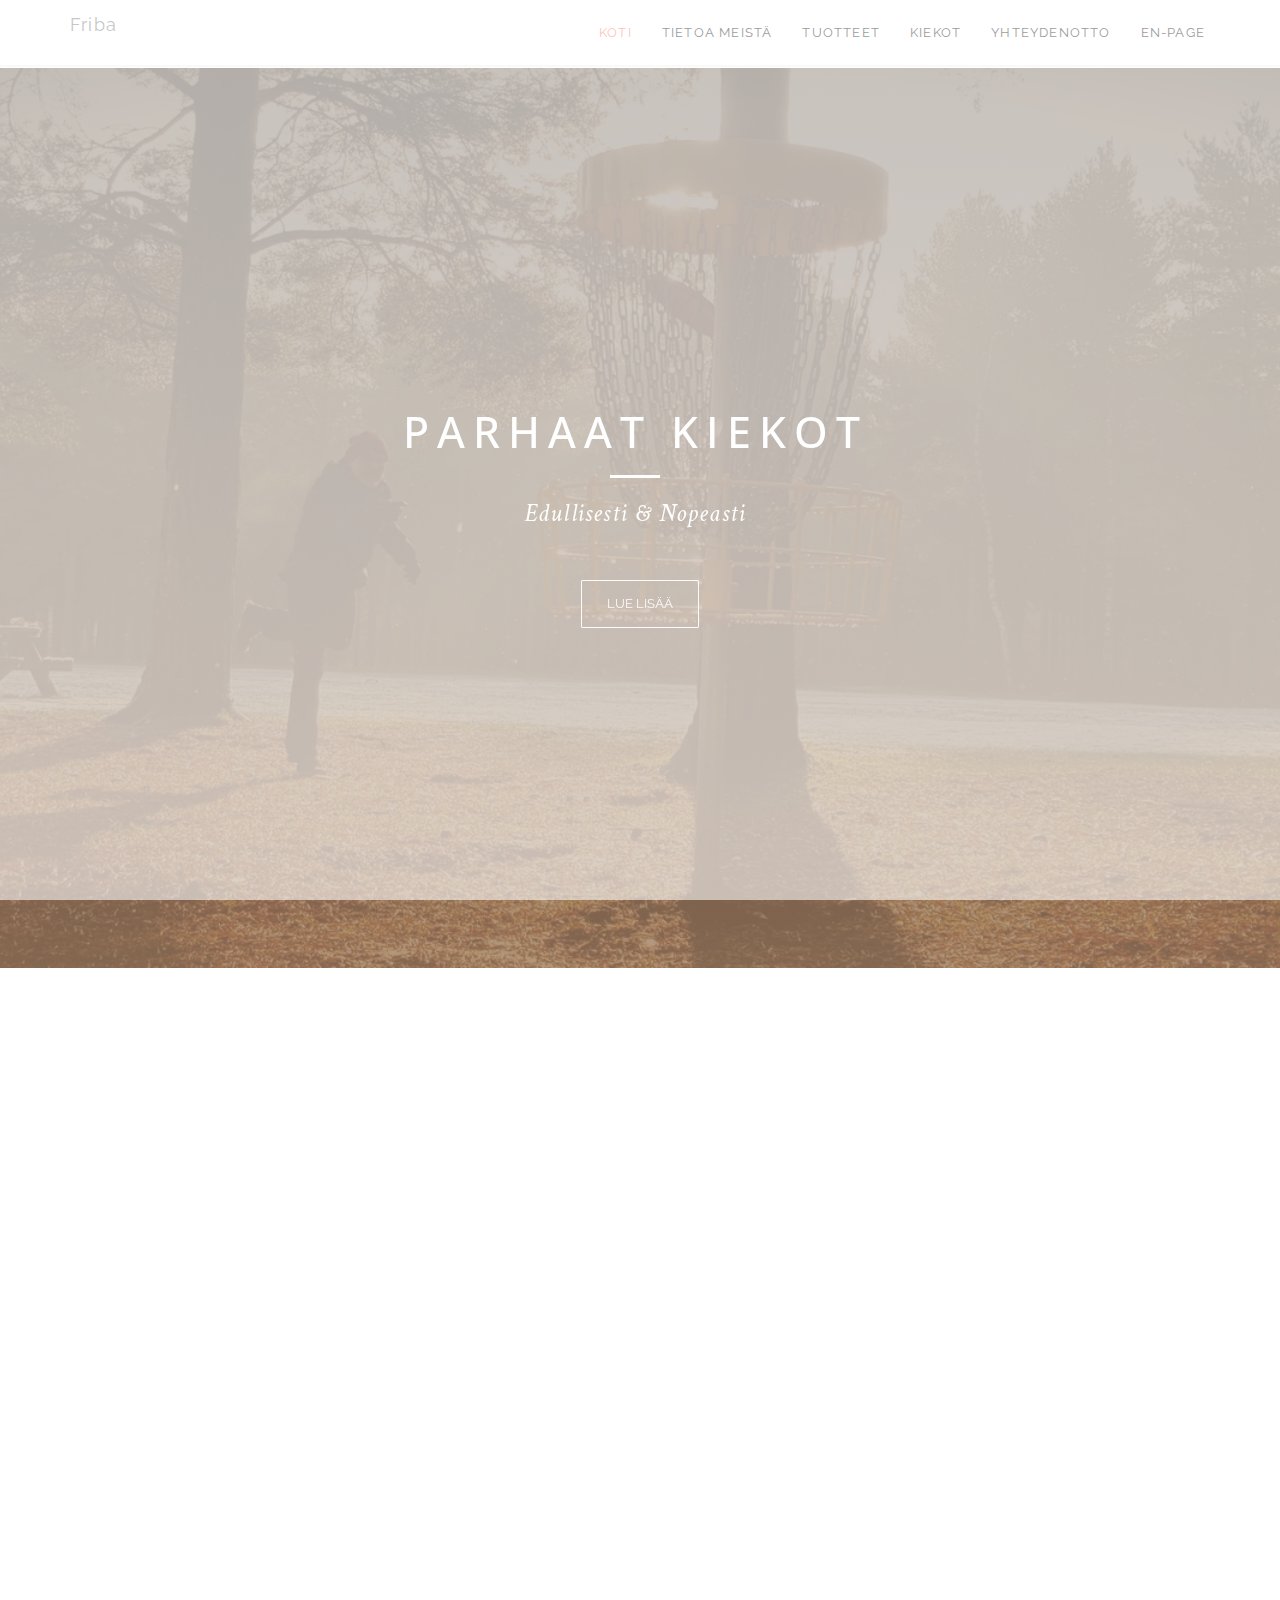
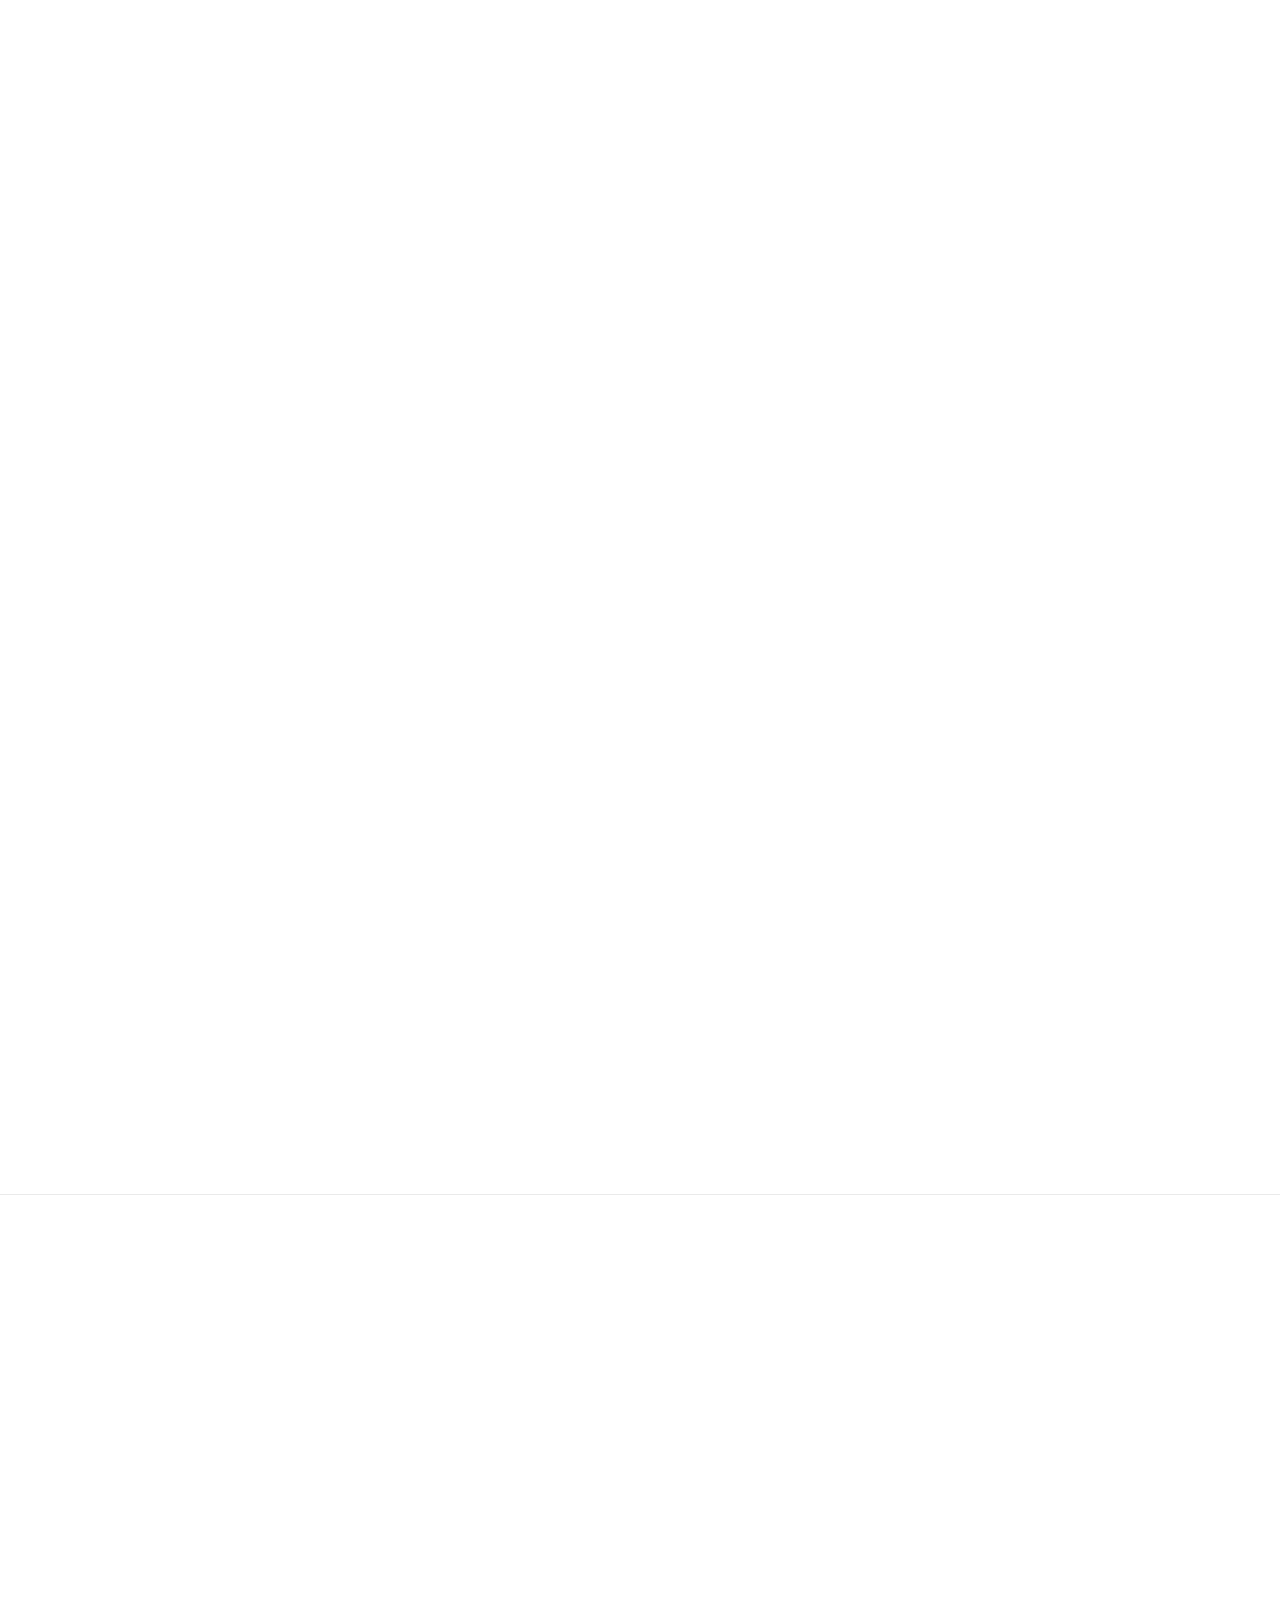
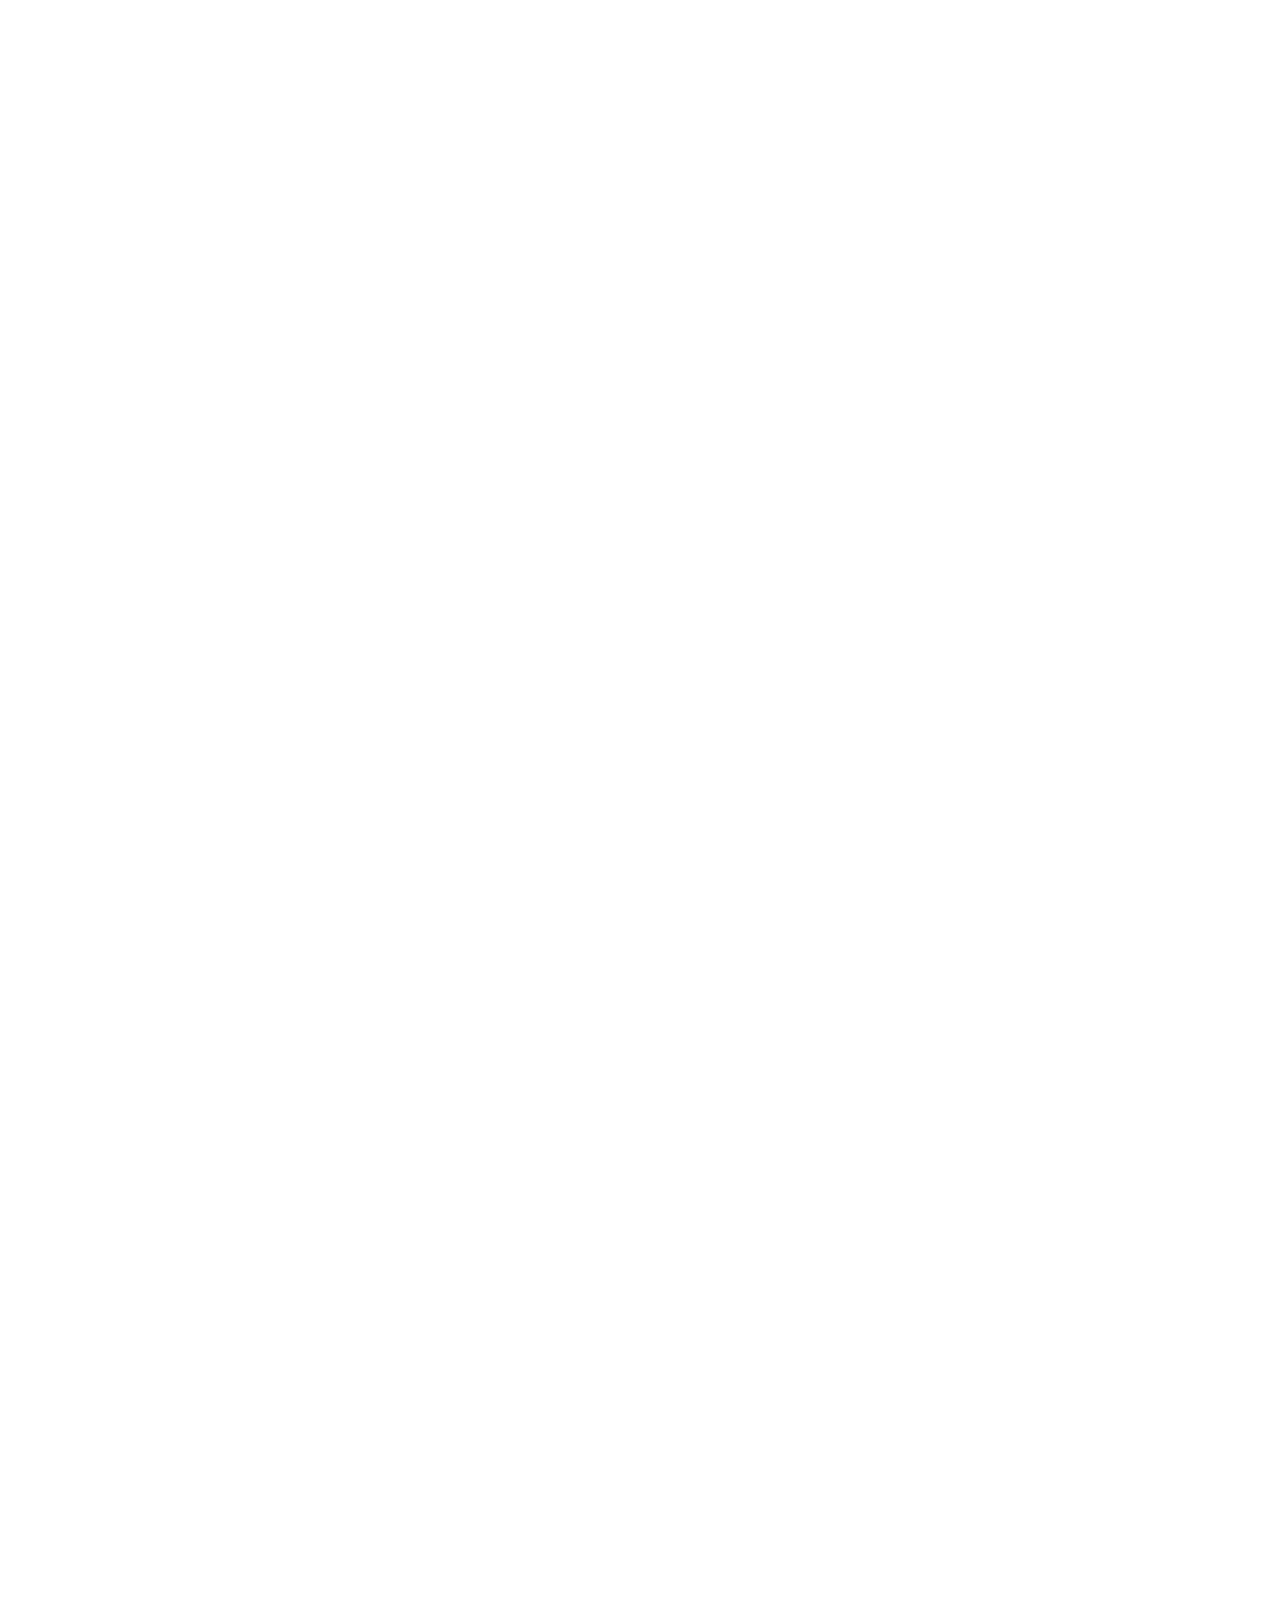
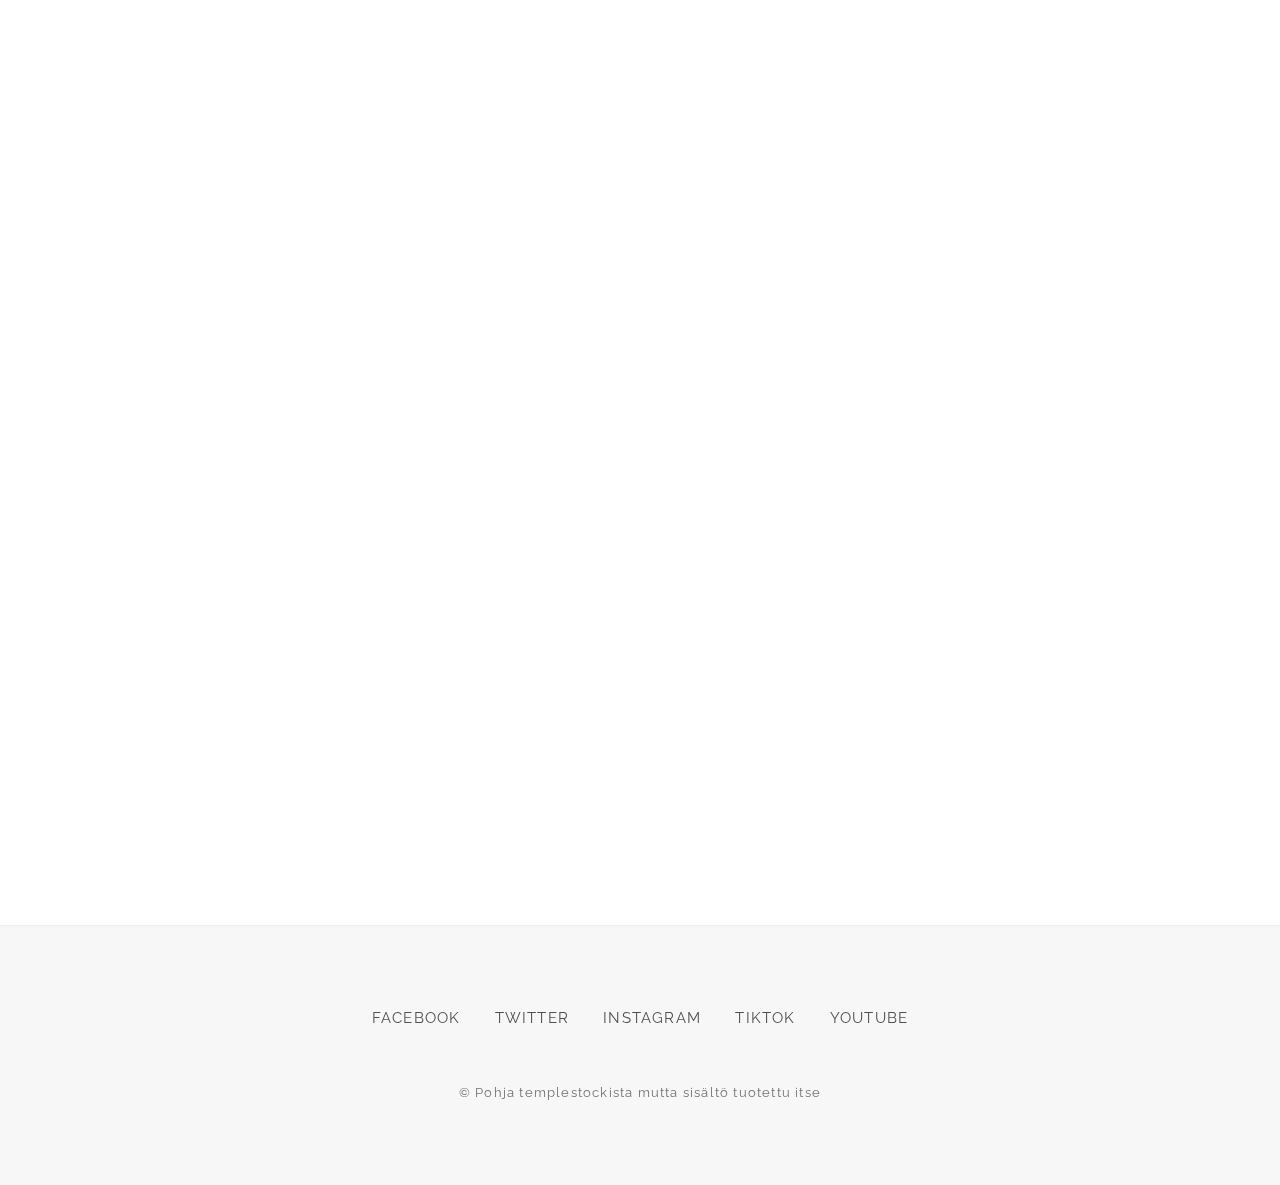
==== index.html @ 534cb038 "Lisää Antin tiedot" ====
﻿<!--
/* this is a school project for study use only*/
-->

<!DOCTYPE html>
<html lang="fi">

<head>



  <meta charset="utf-8">
  <meta http-equiv="X-UA-Compatible" content="IE=edge">
  <meta name="viewport" content="width=device-width, initial-scale=1">
  <meta name="google-site-verification" content="vvcneX-lZd1hiCD2cJV_lTO2tBuEfsX2Rf94iMB8AoA" />
  <title>Friba - Suomen suurin frisbeegolfin verkkokauppa - Etusivu</title>
  <meta name="description"
    content="This store covers all the important aspects of disc golf. Find out the best discs and learn how to use them!" />
  <link rel="icon" type="assets/images/x-icon" href="assets/images/favicon.ico">

  <!-- fonts -->
  <link href='https://fonts.googleapis.com/css?family=Raleway:400,500,300,700' rel='stylesheet' type='text/css'>
  <link href="https://fonts.googleapis.com/css?family=Crimson+Text:400,600" rel="stylesheet" type="text/css">
  <link href="https://fonts.googleapis.com/css?family=Open+Sans:400,300,600" rel="stylesheet" type="text/css">

  <!-- Bootstrap CSS -->
  <link rel="stylesheet" href="assets/css/bootstrap.min.css">

  <!-- Template CSS Style -->
  <link rel="stylesheet" href="assets/css/style.css">

  <!-- Animate CSS  -->
  <link rel="stylesheet" href="assets/css/animate.css">

  <!-- FontAwesome 4.3.0 Icons  -->
  <link rel="stylesheet" href="assets/css/font-awesome.min.css">

  <!-- et line font  -->
  <link rel="stylesheet" href="assets/css/et-line-font/style.css">

  <!-- BXslider CSS  -->
  <link rel="stylesheet" href="assets/css/bxslider/jquery.bxslider.css">

  <!-- Owl Carousel CSS Style -->
  <link rel="stylesheet" href="assets/css/owl-carousel/owl.carousel.css">
  <link rel="stylesheet" href="assets/css/owl-carousel/owl.theme.css">
  <link rel="stylesheet" href="assets/css/owl-carousel/owl.transitions.css">

  <!-- Magnific-Popup CSS Style -->
  <link rel="stylesheet" href="assets/css/magnific-popup/magnific-popup.css">

</head>

<body>

  <!-- Preload the Whole Page -->
  <div id="preloader">
    <div id="loading-animation">&nbsp;</div>
  </div>

  <!-- Navbar -->
  <header class="header">
    <nav class="navbar navbar-default navbar-static-top">
      <div class="container">
        <!-- Brand and toggle get grouped for better mobile display -->
        <div class="navbar-header">
          <button type="button" class="navbar-toggle collapsed" data-toggle="collapse" data-target="#navigation-nav">
            <span class="sr-only">Toggle navigation</span>
            <span class="icon-bar"></span>
            <span class="icon-bar"></span>
            <span class="icon-bar"></span>
          </button>
          <a class="navbar-brand" href="#">Friba</a>
        </div>
        <!-- Collect the nav links, forms, and other content for toggling -->
        <div class="collapse navbar-collapse" id="navigation-nav">
          <ul class="nav navbar-nav navbar-right">
            <li class="active"><a class="section-scroll" href="#wrapper">Koti</a></li>
            <li><a href="#tietoja">Tietoa meistä</a></li>
            <li><a href="#tuotteet">Tuotteet</a></li>
            <li><a href="#kiekot">Kiekot</a></li>
            <li><a href="#contact-section">Yhteydenotto</a></li>
            <li><a href="en_index.html">EN-page</a></li>
          </ul>
        </div><!-- /.navbar-collapse -->
      </div><!-- /.container -->
    </nav>
  </header>
  <!-- End Navbar -->

  <div id="wrapper">

    <section>
      <div id="hero-section" class="landing-hero" data-stellar-background-ratio="0">
        <div class="hero-content">
          <div class="container">
            <div class="row">
              <div class="col-sm-8 col-sm-offset-2">

                <div class="hero-text">
                  <div class="herolider">
                    <ul class="caption-slides">

                      <li class="caption">
                        <h1>Parhaat kiekot</h1>
                        <div class="div-line"></div>
                        <p class="hero">Edullisesti &amp; Nopeasti</p>
                      </li>

                      <li class="caption">
                        <h1>Hienoimmat varusteet</h1>
                        <div class="div-line"></div>
                        <p class="hero">Laadukkaat &amp; Kaikille sopivat</p>
                      </li>

                      <li class="caption">
                        <h1>Suurimmat alet</h1>
                        <div class="div-line"></div>
                        <p class="hero">Sesonkituotteista parhaat alet</p>
                      </li>

                    </ul>
                  </div> <!-- end herolider -->
                </div> <!-- end hero-text -->

                <div class="hero-btn">
                  <a href="#tietoja" class="btn btn-clean">Lue lisää</a>
                </div> <!-- end hero-btn -->

              </div> <!-- end col-md-6 -->
            </div> <!-- end row -->
          </div> <!-- End container -->
        </div> <!-- End hero-content -->
      </div> <!-- End hero-section -->
    </section>
    <!-- End hero section -->

    <!-- Offer
    ================================================== -->
    <section>
      <div id="tietoja" class="pad-sec">
        <div class="container">

          <div class="title-section big-title-sec animated out" data-animation="fadeInUp" data-delay="0">
            <div class="row">
              <div class="col-sm-8 col-sm-offset-2">
                <h2 class="big-title">Tietoa meistä</h2>
                <h1 class="big-subtitle">Olemme yksi Suomen suurimpia Frisbeegolf-kauppoja</h1>
                <hr>
                <p class="about-text">Fribalta löydät laajan valikoiman frisbeegolfvarusteita aina kiekoista
                  vaatteisiin. Valikoimamme sisältää tuotteita niin harrastus- kuin ammattilaiskäyttöön.
                  Tavoitteemme on tarjota huippulaatuisia frisbeegolfvarusteita Suomen edullisimmin hinnoin.</p>
              </div>
            </div> <!-- End row -->
          </div> <!-- end title-section -->

          <div id="tuotteet" class="offer-boxes">

            <div class="row">
              <div class="col-sm-4">
                <div class="offer-post text-center animated out" data-animation="fadeInLeft" data-delay="0">
                  <div class="offer-icon">
                    <img src="assets/images/me/Saara.png" alt="Saaran kuva">
                  </div>
                  <h4>Saara</h4>
                  <p>Johtaja.Sähköposti: saara.carloksenaiti@friba.fi. Älä ota yhteyttä, olen nukkumassa.</p>
                </div> <!-- End offer-post -->
              </div> <!-- End col-sm-4 -->

              <div class="col-sm-4">
                <div class="offer-post text-center animated out" data-animation="fadeInUp" data-delay="0">
                  <div class="offer-icon">
                    <img src="assets/images/me/Jon.png" alt="Jonin kuva">
                  </div>
                  <h4>Bagit</h4>
                  <p>Mauris eros tortor, tristique cursus porttitor et, luctus sed urna. Quisque id libero risus.
                    Aliquam accumsan erat id sem placerat tempus.</p>
                </div> <!-- End offer-post -->
              </div> <!-- End col-sm-4 -->

              <div class="col-sm-4">
                <div class="offer-post text-center animated out" data-animation="fadeInRight" data-delay="0">
                  <div class="offer-icon">
                    <img src="assets/images/me/Antti.png" alt="Antin kuva">
                  </div>
                  <h4>Antti Tikka</h4>
                  <p>Kiekonpesijän apulainen. <br>
                  antti.tikka@friba.fi</p>
                </div> <!-- End offer-post -->
              </div> <!-- End col-sm-4 -->

            </div> <!-- End row -->
            <div class="row">
              <div class="col-sm-4">
                <div class="offer-post text-center animated out" data-animation="fadeInLeft" data-delay="0">
                  <div class="offer-icon">
                    <img src="assets/images/me/Aaro.png" alt="Aaron kuva">
                  </div>
                  <h4>Aaro Tukia</h4>
                  <p>Kiekonkiillottaja, rahanlaskija, aerodynamikkakonsultti <br>aaro.tukia@friba.fi</p>

                </div> <!-- End offer-post -->
              </div> <!-- End col-sm-4 -->

              <div class="col-sm-4">
                <div class="offer-post text-center animated out" data-animation="fadeInUp" data-delay="0">
                  <div class="offer-icon">
                    <img src="assets/images/me/Janne.png" alt="Jannen kuva">
                  </div>
                  <h4>Jesse Jarmo</h4>
                  <p>Varastonhoitaja (Harjoittelija) <br>
                    jesse.jarmo@friba.fi
                  </p>
                </div> <!-- End offer-post -->
              </div> <!-- End col-sm-4 -->

              <div class="col-sm-4">
                <div class="offer-post text-center animated out" data-animation="fadeInRight" data-delay="0">
                  <div class="offer-icon">
                    <img src="assets/images/me/Sami.png" alt="Samin kuva">
                  </div>
                  <h4>Sami Narvanmaa</h4>
                  <p>Työntekijä, Kiekonpesijä, Kahvinkeittäjä</p>
                </div> <!-- End offer-post -->
              </div> <!-- End col-sm-4 -->

            </div> <!-- End row -->

          </div> <!-- End offer-boxes -->
        </div> <!-- End container -->
      </div> <!-- End tietoja-section -->
    </section>
    <!-- End offer section -->

    <section>
      <div class="sep-section"></div>
    </section>

    <!-- Kiekot
    ================================================== -->
    <section>
      <div id="kiekot" class="pad-sec">
        <div class="container">
          <div class="title-section animated out" data-animation="fadeInUp" data-delay="0">
            <div class="row">
              <div class="col-sm-8 col-sm-offset-2">
                <h2>Kiekot</h2>
                <hr>
                <p>Meiltä kaikki uutuuskiekot edullisesti ja nopeasti</p>
              </div>
            </div> <!-- End row -->
          </div> <!-- end title-section -->

          <div class="title-section animated out" data-animation="fadeInUp" data-delay="0">
            <div class="row">
              <div class="col-sm-8 col-sm-offset-2">
                <h2>Draiverit</h2>
              </div>
            </div> <!-- End row -->
          </div> <!-- end title-section -->

          <div class="team-members">
            <div class="row">

              <!-- kiekko -->
              <div class="col-sm-4">
                <div class="member-team animated out" data-animation="fadeInLeft" data-delay="0">
                  <img src="assets/images/hero-bg/D2_driver.png" alt="Distance Driver">
                  <div class="magnifier">
                    <div class="magnifier-inner">
                      <h3>Prodigy Disc 2 blue</h3>
                      <p>Distance Driver</p>
                      <p>Prodigy Discin D2 on erittäin nopea ja ylivakaa draiveri kovakätisille pelaajille. Valmistajan
                        mukaan D2 on hieman D1:sta alivakaampi erittäin luotettava draiveri.</p>
                      <ul class="social-icons">

                        <li>
                          <h2> 19.99€</h2>
                        </li>
                      </ul>
                    </div> <!-- End magnifier-inner -->
                  </div> <!-- End magnifier -->
                </div> <!-- End kiekko -->
              </div> <!-- End col-sm-4 -->

              <!-- kiekko -->
              <div class="col-sm-4">
                <div class="member-team animated out" data-animation="fadeInUp" data-delay="0">
                  <img src="assets/images/hero-bg/D2_red.png" alt="Distance Driver">
                  <div class="magnifier">
                    <div class="magnifier-inner">
                      <h3>Prodigy Disc 2 red</h3>
                      <p>Distance Driver</p>
                      <p>Prodigy Discin D2 on erittäin nopea ja ylivakaa draiveri kovakätisille pelaajille. Valmistajan
                        mukaan D2 on hieman D1:sta alivakaampi erittäin luotettava draiveri.</p>
                      <ul class="social-icons">
                        <li>
                          <h2> 19.99€</h2>
                        </li>

                      </ul>
                    </div> <!-- End magnifier-inner -->
                  </div> <!-- End magnifier -->
                </div> <!-- End kiekko -->
              </div> <!-- End col-sm-4 -->

              <!-- kiekko -->
              <div class="col-sm-4">
                <div class="member-team animated out" data-animation="fadeInRight" data-delay="0">
                  <img src="assets/images/hero-bg/dessu_new.png" alt="Distance Driver">
                  <div class="magnifier">
                    <div class="magnifier-inner">
                      <h3>Destroyer</h3>
                      <p>Distance Driver</p>
                      <p>Destroyer on erittäin nopea ja vakaa pitkän matkan draiveri. Iso D on nopeampi ja vakaampi kuin
                        suosittuna pidetty Wraith. Kovaa heittäville ja tuulisiin olosuhteisiin. </p>
                      <ul class="social-icons">

                        <li>
                          <h2> 19.99€</h2>
                        </li>
                      </ul>
                    </div> <!-- End magnifier-inner -->
                  </div> <!-- End magnifier -->
                </div> <!-- End kiekko -->
              </div> <!-- End col-sm-4 -->

            </div>
          </div>
        </div>
      </div>

      <div id="kiekot" class="pad-sec">
        <div class="container">
          <div class="title-section animated out" data-animation="fadeInUp" data-delay="0">
            <div class="row" data-animation="fadeInUp" data-delay="0">
              <div class="col-sm-8 col-sm-offset-2">
                <h2>Midit</h2>
              </div>
            </div> <!-- End row -->
          </div> <!-- end title-section -->

          <div class="team-members">
            <div class="row">

              <!-- kiekko -->
              <div class="col-sm-4">
                <div class="member-team animated out" data-animation="fadeInLeft" data-delay="0">
                  <img src="assets/images/hero-bg/mid_buzz.png" alt="midrange disc">
                  <div class="magnifier">
                    <div class="magnifier-inner">
                      <h3>DISCRAFT Z BUZZZ</h3>
                      <p>Midrange</p>
                      <p>Discraftin Buzzz on yksi maailman parhaista ja suosituimmista kiekoista.
                        Ehdoton valinta midrange-osastolle!</p>
                      <ul class="social-icons">

                        <li>
                          <h2> 15.99€</h2>
                        </li>
                      </ul>
                    </div> <!-- End magnifier-inner -->
                  </div> <!-- End magnifier -->
                </div> <!-- End kiekko -->
              </div> <!-- End col-sm-4 -->

              <!-- kiekko -->
              <div class="col-sm-4">
                <div class="member-team animated out" data-animation="fadeInUp" data-delay="0">
                  <img src="assets/images/hero-bg/mid_compass.png" alt="midrange disc">
                  <div class="magnifier">
                    <div class="magnifier-inner">
                      <h3>Compass Opto</h3>
                      <p>Midrange</p>
                      <p>Suhteellisen hidas lento, tarkkaheittoinen. Luotettava ja ennakoitava lentorata.
                        Hyvä kiekko aloittelijoista eksperteille.</p>
                      <ul class="social-icons">

                        <li>
                          <h2> 15.99€</h2>
                        </li>

                      </ul>
                    </div> <!-- End magnifier-inner -->
                  </div> <!-- End magnifier -->
                </div> <!-- End kiekko -->
              </div> <!-- End col-sm-4 -->

              <!-- kiekko -->
              <div class="col-sm-4">
                <div class="member-team animated out" data-animation="fadeInRight" data-delay="0">
                  <img src="assets/images/hero-bg/mid_roc3.png" alt="midrange disc">
                  <div class="magnifier">
                    <div class="magnifier-inner">
                      <h3>Innova Rocx3 Champion</h3>
                      <p>Midrange</p>
                      <p>Roc3 on profiililtaan virtaviivainen ja siitä saa erittäin hyvän otteen. Sen lentorata on miellyttävän suora ja hallittava myös kovilla nopeuksilla.
                         Rocin luotettava loppufeidi kiekosta toki kuitenkin löytyy.</p>
                      <ul class="social-icons">

                        <li>
                          <h2> 15.99€</h2>
                        </li>
                      </ul>
                    </div> <!-- End magnifier-inner -->
                  </div> <!-- End magnifier -->
                </div> <!-- End kiekko -->
              </div> <!-- End col-sm-4 -->

            </div>
          </div>
        </div>
      </div>

      <div id="kiekot" class="pad-sec">
        <div class="container">
          <div class="title-section animated out" data-animation="fadeInUp" data-delay="0">
            <div class="row" data-animation="fadeInUp" data-delay="0">
              <div class="col-sm-8 col-sm-offset-2">
                <h2>Putterit</h2>
              </div>
            </div> <!-- End row -->
          </div> <!-- end title-section -->

          <div class="team-members">
            <div class="row">

              <!-- kiekko -->
              <div class="col-sm-4">
                <div class="member-team animated out" data-animation="fadeInLeft" data-delay="0">
                  <img src="assets/images/hero-bg/putter_judge.png" alt="putter">
                  <div class="magnifier">
                    <div class="magnifier-inner">
                      <h3>Judge Prime Putter</h3>
                      <p>Putteri</p>
                      <p>Suoraan lentävä putteri, hyvä ennakoitavuus. Primeplast-muoviseos.
                        Grippi pitää hyvin kaikissa olosuhteissa.
                        Judge toimii putterin lisäksi hyvin myös draiverina, koska se lentää yllättävän pitkälle.
                        Kiekko taipuu lisäksi hyvin kaikkiin lentokulmiin.</p>
                      <ul class="social-icons">

                        <li>
                          <h2> 10.99€</h2>
                        </li>

                      </ul>
                    </div> <!-- End magnifier-inner -->
                  </div> <!-- End magnifier -->
                </div> <!-- End kiekko -->
              </div> <!-- End col-sm-4 -->

              <!-- kiekko -->
              <div class="col-sm-4">
                <div class="member-team animated out" data-animation="fadeInUp" data-delay="0">
                  <img src="assets/images/hero-bg/putter_link.png" alt="putter">
                  <div class="magnifier">
                    <div class="magnifier-inner">
                      <h3>Discmania Hard Exo Link</h3>
                      <p>Putteri</p>
                      <p>Link on Discmanian Evolution-malliston ensimmäinen putteri.
                        Se on kestosuosikki Discmania P2:n kaltainen monipuolinen ja luotettava putteri hieman P2:ta matalammalla reunalla.</p>
                      <ul class="social-icons">
                        <li>
                            <h2> 10.99€</h2>
                          </li>
                      </ul>
                    </div> <!-- End magnifier-inner -->
                  </div> <!-- End magnifier -->
                </div> <!-- End kiekko -->
              </div> <!-- End col-sm-4 -->

              <!-- kiekko -->
              <div class="col-sm-4">
                <div class="member-team animated out" data-animation="fadeInRight" data-delay="0">
                  <img src="assets/images/hero-bg/putter_p2.png" alt="putter">
                  <div class="magnifier">
                    <div class="magnifier-inner">
                      <h3>Discmania Originals P2 -putteri</h3>
                      <p>Putteri</p>
                      <p>P2 putteri on Discmanian kaikkien aikojen myydyin kiekko.
                         Nyt todellinen klassikko uudistuu hieman tarjoten entistä paremman gripin.
                          Flex 2 kovuus on keskikova muovi, joka yhdistää erinomaisen gripin ja hyvän kulutuskestävyyden.</p>
                      <ul class="social-icons">
                        <li>
                          <h2> 10.99€</h2>
                        </li>
                      </ul>
                    </div> <!-- End magnifier-inner -->
                  </div> <!-- End magnifier -->
                </div> <!-- End kiekko -->
              </div> <!-- End col-sm-4 -->

            </div>
          </div>
        </div>
      </div>
    </section>
    <!-- End Kiekot -->

    <!-- Contact-section
    ================================================== -->
    <section>
      <div id="contact-section" class="pad-sec">

        <div class="container">

          <div class="title-section text-center animated out" data-animation="fadeInUp" data-delay="0">
            <div class="row">
              <div class="col-sm-8 col-sm-offset-2">
                <h2>Ota yhteyttä</h2>
                <hr>
                <p>Tästä löytyy meidän palautelokeromme, mikäli haluatte lähettää palautetta suoraan sähköpostiimme.</p>
              </div>
            </div> <!-- End row -->
          </div> <!-- end title-section -->

          <div class="form-wrapper">
            <div class="row">
              <div class="col-md-8 col-md-offset-2">

                <!-- form fields -->
                <form action="" method="post" name="contactform" id="contactform"
                  class="animated out" data-animation="fadeInUp" data-delay="0">

                  <fieldset>
                    <div class="form-group">
                      <input class="form-control br-b" type="text" name="name" id="name" placeholder="Nimi">
                    </div>

                    <div class="form-group">
                      <input class="form-control br-b" type="email" name="email" id="email" placeholder="S-posti">
                    </div>

                    <div class="form-group">
                      <textarea class="form-control br-b" name="message" id="message"
                        placeholder="Viesti..."></textarea>
                    </div>
                  </fieldset>

                  <!-- submit button -->
                  <div class="form-group">
                    <input type="submit" name="submit" value="Lähetä viesti" id="submit" class="btn btn-sm btn-dark" onClick="myFunction()"/>
                    <script>
                      function myFunction() {
                        window.location.href="https://www.youtube.com/watch?v=dQw4w9WgXcQ";
                      }
                    </script></a>
                  </div>

                  <div id="alert"></div>

                </form>

              </div> <!-- end col-md-8 -->
            </div> <!-- end row -->
          </div> <!-- end form-wrapper -->

        </div> <!-- end container -->

      </div> <!-- End contact-section -->
    </section>

    <!-- Footer
    ================================================== -->
    <footer>
      <div id="footer-section" class="text-center">
        <div class="container">
          <div class="row">
            <div class="col-sm-8 col-sm-offset-2">
              <ul class="footer-social-links">
                <li><a href="https://m.facebook.com/rickroll548/?refid=52&__tn__=C-R">Facebook</a></li>
                <li><a href="https://twitter.com/rickroll">Twitter</a></li>
                <li><a href="https://www.instagram.com/officialrickastley/">Instagram</a></li>
                <li><a href="https://www.tiktok.com/@jimma70/video/6876837290912632069?is_from_webapp=1&sender_device=pc&web_id7060049909642905094">TikTok</a></li>
                <li><a href="https://www.youtube.com/watch?v=dQw4w9WgXcQ">Youtube</a></li>
              </ul>
              <p class="copyright">
                &copy; Pohja templestockista mutta sisältö tuotettu itse</a>
              </p>
            </div> <!-- End col-sm-8 -->
          </div> <!-- End row -->
        </div> <!-- End container -->
      </div> <!-- End footer-section  -->
    </footer>
    <!-- End footer -->

  </div> <!-- End wrapper -->

  <!-- Back-to-top
  ================================================== -->
  <div class="back-to-top">
    <i class="fa fa-angle-up fa-3x"></i>
  </div> <!-- end back-to-top -->

  <!-- JS libraries and scripts -->
  <script src="assets/js/jquery-1.11.3.min.js"></script>
  <script src="assets/js/bootstrap.min.js"></script>
  <script src="assets/js/bootstrap-hover-dropdown.min.js"></script>
  <script src="assets/js/jquery.appear.min.js"></script>
  <script src="assets/js/jquery.bxslider.min.js"></script>
  <script src="assets/js/jquery.owl.carousel.min.js"></script>
  <script src="assets/js/jquery.countTo.js"></script>
  <script src="assets/js/jquery.easing.1.3.js"></script>
  <script src="assets/js/jquery.imagesloaded.min.js"></script>
  <script src="assets/js/jquery.isotope.js"></script>
  <script src="assets/js/jquery.placeholder.js"></script>
  <script src="assets/js/jquery.smoothscroll.js"></script>
  <script src="assets/js/jquery.stellar.min.js"></script>
  <script src="assets/js/jquery.waypoints.js"></script>
  <script src="assets/js/jquery.fitvids.js"></script>
  <script src="assets/js/jquery.magnific-popup.min.js"></script>
  <script src="assets/js/jquery.ajaxchimp.min.js"></script>
  <script src="assets/js/jquery.countdown.js"></script>
  <script src="assets/js/jquery.navbar-scroll.js"></script>
  <script src="http://maps.google.com/maps/api/js?sensor=false"></script>
  <script src="assets/js/jquery.gmaps.js"></script>
  <script src="assets/js/main.js"></script>

</body>

</html>
---- assets/css/style.css ----
/***********************************************************************************************/
/* this is a school project for study use only*/
/***********************************************************************************************/

/*------------------------------------------------------------------------


  01. Common Styles
      -Typography
      -Buttons
      -Form
  02. Preloader
  03. Navbar
  04. Hero section
      -Hero section 2
      -Hero section 3
      -Hero section 4
  05. Home hero
  06. About Section
  07. Choose Section
  08. Projects Section
  09. Clients section
  10. Statistics Section
  11. Call-to-action section
  12. Services
  13. Portfolio Page
  14. Tweet section
  15. Blog-section
  16. Contact section
  17. Google maps
  18. Single-project
  19. Landing page
      -Features Section
      -Video section
      -Offer section
      -Screenshots
      -Subscribe section
      -Testimonials section
  20. Landing Blog
      -Pagination
      -Comments section
      -Sidebar
      -About widget
      -Tags
      -Recent Posts 
  21. App landing page
  22. Coming soon page
  23. Personal page
  24. Footer
  25. Back to top
  26. Responsive Part

--------------------------------------------------------------------------*/



/***********************************************************************************************/
/* =Common Styles */
/***********************************************************************************************/

body {
  font-family: 'Raleway', sans-serif;
  color: #737272;
  line-height: 24px;
  font-size: 13px;
  letter-spacing: 1.2px;
  -webkit-font-smoothing: antialiased;
  padding-top: 68px;
  position: relative;
}

a {
  color: #fc6e51;
  -webkit-transition: all .25s ease-in-out;
     -moz-transition: all .25s ease-in-out;
      -ms-transition: all .25s ease-in-out;
       -o-transition: all .25s ease-in-out;
          transition: all .25s ease-in-out;
}

a:hover, a:focus {
  text-decoration: none;
}

img {
  max-width: 100%;
}

.dark-bg {
  background: #34353A;
}

.white-bg {
  background: #fff;
}

.without-padding {
  padding: 0;
}

.marg-0 {
  margin: 0;
}

.pad-b-0 {
  padding-bottom: 0!important;
}

.pad-t-100 {
  padding-top: 100px!important;
}

.bg-gray {
  background: #e5e5e5;
}

.form-control::-moz-placeholder {
  color: #494949;
}
.form-control:-ms-input-placeholder {
  color: #494949;
}
.form-control::-webkit-input-placeholder {
  color: #494949;
}

/***********************************************************************************************/
/* =Typography */
/***********************************************************************************************/

h1, h2, h3, h4, h5, h6, .h1, .h2, .h3, .h4, .h5, .h6 {
  font-weight: 700;
  color: #1f2021;
  text-transform: uppercase;
}

h1, .h1, h2, .h2, h3, .h3 {
  margin-top: 0;
  margin-bottom: 20px;
}

h1, .h1 {
  font-family: 'Abel', sans-serif;
  font-size: 46px;
  font-weight: 400;
  letter-spacing: 2px;
}

h2 {
  font-size: 24px;
}  

h3 {
  font-size: 17px;
}

h4 {
  font-size: 15px;
}

h5 {
  font-size: 12px;
}

h6 {
  font-size: 10px;
}

p {
  margin: 0;
}

.title-section hr {
  width: 15%;
}

.title-section  p {
  font-size: 15px;
  line-height: 26px;
  font-weight: 400;
  letter-spacing: 1.5px;
}

.pad-sec {
  padding: 100px 0!important;
}

.title-section {
  padding-left: 30px;
  padding-right: 30px;
}

.sep-section {
  height: 1px;
  border-bottom: 1px solid #EAEAEA;
}

/***********************************************************************************************/
/* =Buttons */
/***********************************************************************************************/

.btn {
  font-size: 13px;
  letter-spacing: 1px;
  padding: 14px 25px;
  border-radius: 1px;
  -webkit-transition: all .25s ease-in-out;
     -moz-transition: all .25s ease-in-out;
      -ms-transition: all .25s ease-in-out;
       -o-transition: all .25s ease-in-out;
          transition: all .25s ease-in-out;
}

.btn:active, .btn.active {
  outline: 0;
  background-image: none;
  -webkit-box-shadow: none;
          box-shadow: none;
}

.btn:focus, .btn:active:focus, .btn.active:focus, .btn.focus, .btn:active.focus, .btn.active.focus {
  outline: 0;
}

.btn-primary:hover, .btn-primary:focus, .btn-primary.focus, 
.btn-primary:active, .btn-primary.active, .open>.dropdown-toggle.btn-primary {
  color: #fff;
  background-color: #000;
  border-color: #000;
}

.btn-xs {
  padding: 5px 14px;
  font-size: 11px;
  text-transform: uppercase;
  letter-spacing: 2px;
}

.btn-sm {
  padding: 8px 37px;
  font-size: 12px;
  -webkit-border-radius: 2px;
     -moz-border-radius: 2px;
          border-radius: 2px;
}

.btn-lg {
  padding: 15px 35px;
}

.btn-primary {
  text-transform: uppercase;
  background-color: #fc6e51;
  border-color: #fc6e51;
}

.btn-black {
  text-transform: uppercase;
  color: #fff;
  background-color: #000;
  border-color: #000;
}

.btn-black:hover {
  background-color: #fc6e51;
  border-color: #fc6e51;
  color: #fff;
}

.btn-clean {
  border-color: #F5F5F5;
  color: #F5F5F5;
  text-transform: uppercase;
  letter-spacing: 0;
}

.btn-clean:hover, .btn-clean:focus, .btn-clean:active {
  color: #fff;
}

.btn-dark {
  color: #FFF;
  text-transform: uppercase;
  background: rgba(34,34,34, .9);
  font-weight: 400;
  border-color: rgba(0,0,0, .7);
}

.btn-dark:hover, .btn-dark:active, .btn-dark:focus, .btn-dark:visited {
  color: rgba(255,255,255, .85);
  background: rgba(0,0,0, .7);
  outline: 0;
  box-shadow: none;
}

.btn-light {
  background: #f3f3f3;
  color: #000;
}

.call-btn {
  text-transform: uppercase;
  letter-spacing: 2px;
  padding: 12px 20px;
  font-size: 12px;
  border-radius: 0;
  border: none;
  outline: none;
  display: inline-block;
}

.btn-gray {
  color: #777;
  background: #e5e5e5;
}

/***********************************************************************************************/
/* =Form */
/***********************************************************************************************/

.form-group {
  margin-bottom: 20px;
}

.form-control {
  font-size: 12px;
  color: #555;
  background-color: #fff;
  background-image: none;
  border: 1px solid #ccc;
  border-radius: 1px;
  height: auto;
  padding: 9px 12px;
    -webkit-box-shadow: none;
  -moz-box-shadow: none;
  box-shadow: none;
  -webkit-transition: all 0.2s cubic-bezier(0.000, 0.000, 0.580, 1.000);
  -moz-transition: all 0.2s cubic-bezier(0.000, 0.000, 0.580, 1.000);
  -o-transition: all 0.2s cubic-bezier(0.000, 0.000, 0.580, 1.000);
  -ms-transition: all 0.2s cubic-bezier(0.000, 0.000, 0.580, 1.000);
  transition: all 0.2s cubic-bezier(0.000, 0.000, 0.580, 1.000);
}

.form-control:focus {
  color: #111;
  border-color: rgba(0,0,0, .7);
  -webkit-box-shadow: none;
  -moz-box-shadow: none;
  box-shadow: none;
  outline: none;
}

/***********************************************************************************************/
/* =Preloader */
/***********************************************************************************************/ 

#preloader {
  background-color: #FFF;
  bottom: 0;
  left: 0;
  position: fixed;
  right: 0;
  top: 0;
  z-index: 999999;
}

#loading-animation {
  background-image: url("../images/loading.GIF") ;
  opacity: 0.7;
  background-position: center center;
  background-repeat: no-repeat;
  height: 200px;
  left: 50%;
  margin: -100px 0 0 -100px;
  position: absolute;
  top: 50%;
  width: 200px;
  border-radius: 4px;
}

/************************************************************************
// =Navbar
*************************************************************************/

.navbar-default {
  background: #fff;
  border: none;
  width: 100%;
  margin-bottom: 0;
  position: absolute;
  top: 0;
  border-bottom: 2px solid #f0f0f0;
}
.navbar.active {
  position: fixed;
  opacity: 0.95;
  border: 1px solid #E8E8E8;
}

.navbar-nav {
  margin: 7.5px -10px;
}

.navbar-default .navbar-nav > li > a {
  color: #060606;
  text-transform: uppercase;
  -webkit-transition: color .3s ease-in-out;
  -moz-transition: color .3s ease-in-out;
  -ms-transition: color .3s ease-in-out;
  -o-transition: color .3s ease-in-out;
  transition: color .3s ease-in-out;
}

.navbar-default .navbar-nav > .active > a, .navbar-default .navbar-nav > .active > a:hover, .navbar-default .navbar-nav > 
.active > a:focus {
  background: transparent;
  color: #fc6e51;
}

.navbar-default .navbar-nav > li > a:hover, .navbar-default .navbar-nav > li > a:focus {
  color: #fc6e51;
}

.dropdown-menu {
  top: 117%;
  font-size: 12px;
  text-transform: uppercase;
    -webkit-box-shadow: none;
  box-shadow: none;
  border-radius: 2px;
  border-top: 0;
  padding: 12px 5px;
}

.dropdown-menu>li>a {
  padding: 3px 15px;
  line-height: 1.7;
  letter-spacing: 2px;
}

.dropdown-menu>li>a:focus, .dropdown-menu>li>a:hover {
  background-color: #fff;
  color: #fc6e51;
}

.navbar-default .navbar-nav>.open>a, .navbar-default .navbar-nav>.open>a:focus, .navbar-default .navbar-nav>.open>a:hover {
  background-color: #fff;
  color: #fc6e51;
}

.navbar-default .dropdown:hover>.dropdown-menu {
  display: block;
}

/***********************************************************************************************/
/* =Hero section */
/***********************************************************************************************/

#hero-section {
  position: relative;
  display: table;
  width: 100%;
}

.home-hero:before {
  position: absolute;
  content: '';
  top: 0;
  left: 0;
  background: rgba(0, 0, 0, 0.4);
  width: 100%;
  height: 100%;
  z-index: 1;
}

.home-hero {
  background: url('../images/hero-bg/home.jpg');
  background-size: cover;
}

/***********************************************************************************************/
/* =Hero section-2 */
/***********************************************************************************************/

.home-hero-2:before {
  position: absolute;
  content: '';
  top: 0;
  left: 0;
  background: rgba(0, 0, 0, 0.4);
  width: 100%;
  height: 100%;
  z-index: 1;
}

.home-hero-2 {
  background: url('../images/hero-bg/home-2.jpg');
  background-size: cover;
}

/***********************************************************************************************/
/* =Hero section-3 */
/***********************************************************************************************/

.home-hero-3:before {
  position: absolute;
  content: '';
  top: 0;
  left: 0;
  background: rgba(0, 0, 0, 0.4);
  width: 100%;
  height: 100%;
  z-index: 1;
}

.home-hero-3 {
  background: url('../images/hero-bg/home-3.jpg');
  background-size: cover;
}

/***********************************************************************************************/
/* =Hero section-4 */
/***********************************************************************************************/

.home-hero-4:before {
  position: absolute;
  content: '';
  top: 0;
  left: 0;
  background: rgba(0, 0, 0, 0.4);
  width: 100%;
  height: 100%;
  z-index: 1;
}

.home-hero-4 {
  background: url('../images/hero-bg/home-4.jpg');
  background-size: cover;
}

/***********************************************************************************************/
/* =Home hero */
/***********************************************************************************************/

.hero-content {
  position: relative;
  display: table-cell;
  vertical-align: middle;
  width: 100%;
  height: 100%;
  margin: 0 auto;
  z-index: 2;
  text-align: center;
}

.hero-content h1, p.hero {
  color: #fff;
}

.hero-content h1 {
  font-family: 'Open Sans', sans-serif;
  font-size: 43px;
  font-weight: 500;
  letter-spacing: 8px;
  text-transform: uppercase;
}

.div-line {
  width: 50px;
  background-color: #fff;
  height: 3px;
  margin: 20px auto;
}

p.hero {
  font-family: 'Crimson Text', serif;
  font-style: italic;
  color: #fff;
  font-size: 25px;
  line-height: 32px;
  display: block;
  margin-top: 20px;
}

.hero-btn {
  margin-top: 50px;
}

ul.caption-slides {
  padding-left: 0;
}

ul.caption-slides li {
  text-align: center;
}

/***********************************************************************************************/
/* =About Section */
/***********************************************************************************************/

.about-hero {
  background: url('../images/hero-bg/about.jpg');
  background-size: cover;
}

.about-hero:before {
  position: absolute;
  content: '';
  top: 0;
  left: 0;
  background: rgba(0, 0, 0, 0.4);
  width: 100%;
  height: 100%;
  z-index: 1;
}

#about-us-section {
  padding: 100px 0;
}

.about-studio h4, .what-do h4, .process-work h4 {
  letter-spacing: 2px;
  font-size: 17px;
  font-weight: 500;
  margin-bottom: 15px;
}

.btn-link-a {
  cursor: pointer;
  color: rgba(17, 17, 17, 0.9);
  text-transform: uppercase;
  display: block;
  font-weight: 500;
  margin-top: 25px;
}

.btn-link-a:hover {
  color: #000;
}

#about-section {
  padding: 110px 0 120px 0!important;
}

.big-title-sec {
  text-align: center;
  padding-bottom: 100px;
}


.big-title-sec hr {
  border: 1.5px solid #000;
  margin: 30px auto;
  width: 80px!important;
  margin-bottom: 50px;
}

.big-title-sec .big-title {
  font-weight: 300;
  text-transform: none;
  font-size: 24px;
  color: #000;
}

.big-title-sec .big-subtitle {
  font-family: 'Raleway', sans-serif;
  letter-spacing: 1.3px;
  margin-top: 0;
  margin-bottom: 28px;
  font-size: 32px;
  font-weight: 300;
  line-height: 1.45;
  text-transform: none;
  color: #000;
}

.big-title-sec p {
  font-size: 16px;
  line-height: 28px;
  letter-spacing: 1.7px;
  font-weight: 300;
}

.big-title-sec .view-more {
  padding-top: 50px;
}

.big-title-sec .view-more a.btn-primary {
  margin-right: 2px;
}

.big-title-sec .view-more a.btn-primary:hover {
  opacity: .8;
  background: #fc6e51;
  border: 1px solid #fc6e51;
}

.about-box {
  text-align: center;
}

.alt-about-icon {
  padding-top: 10px;
  font-size: 44px;
  line-height: 0.9;
  color: #fc6e51;
}

.about-box h4 {
  font-weight: 600;
  letter-spacing: 1.7px;
  padding-top: 15px;
  padding-bottom: 8px;
}

/***********************************************************************************************/
/* =Choose Section */
/***********************************************************************************************/

#choose-section .title-section, #soon-services-section .title-section {
  padding-bottom: 80px;
}

.choose-image, .soon-services-image {
  text-align: center;
}

ul.choose-list, ul.soon-list {
  list-style: none;
  padding: 0;
  padding-top: 50px;
}

ul.choose-list li, ul.soon-list li {
  margin-bottom: 30px;
}

.iconbox {
  float: left;
  width: 50px;
  height: 50px;
  text-align: center;
}

.iconbox i {
  font-size: 32px;
  color: #fc6e51
}

.choose-box-content, .soon-box-content {
  margin-left: 70px;
}

.choose-box-content h6, .soon-box-content h6 {
  margin-top: 0;
  font-size: 14px;
  font-weight: 500;
  letter-spacing: 2px;
  margin-bottom: 15px;
}

/***********************************************************************************************/
/* =Projects Section */
/***********************************************************************************************/

#projects-section {
  padding: 100px 0 80px 0!important;
}

#projects-section .title-section {
  padding-bottom: 80px;
}

#type-masory {
  width: 100%;
}

#projects-section #type-masory .project {
  overflow: hidden;
  margin-bottom: 30px;
}

.project-item a {
  position: relative;
  display: block;
}

.project-item a img {
  width: 100%;
  height: auto;
  vertical-align: middle;
}

/*Overlay projects*/

.overlay {
  position: absolute;
  top: 10px;
  left: 10px;
  bottom: 10px;
  right: 10px;
  background: rgba(15, 15, 15, 0.9);
  opacity: 0;
  -webkit-transition: all .5s ease;
     -moz-transition: all .5s ease;
      -ms-transition: all .5s ease;
       -o-transition: all .5s ease;
          transition: all .5s ease;
}

.overlay .overlay-inner {
  position: absolute;
  top: 40%;
  width: 100%;
  text-align: center;
  bottom: 0;
}

.overlay .overlay-inner h3 {
  color: #F0F0F0;
  margin-bottom: 15px;
  -webkit-transition: all .5s;
     -moz-transition: all .5s;
      -ms-transition: all .5s;
       -o-transition: all .5s;
          transition: all .5s;
  -webkit-transform: translateY(-30px);
     -moz-transform: translateY(-30px);
      -ms-transform: translateY(-30px);
       -o-transform: translateY(-30px);
          transform: translateY(-30px);
}

.overlay .overlay-inner p {
  color: #DBDBDB;
  -webkit-transition: all .5s;
     -moz-transition: all .5s;
      -ms-transition: all .5s;
       -o-transition: all .5s;
          transition: all .5s;
  -webkit-transform: translateY(30px);
     -moz-transform: translateY(30px);
      -ms-transform: translateY(30px);
       -o-transform: translateY(30px);
          transform: translateY(30px);
  margin-bottom: 15px;
}

a:hover .overlay .overlay-inner h3 {
  -webkit-transform: translateY(0);
     -moz-transform: translateY(0);
      -ms-transform: translateY(0);
       -o-transform: translateY(0);
          transform: translateY(0);
}

a:hover .overlay .overlay-inner p, a:hover .overlay .overlay-inner span {
  -webkit-transform: translateY(0);
     -moz-transform: translateY(0);
      -ms-transform: translateY(0);
       -o-transform: translateY(0);
          transform: translateY(0);
}

.overlay-inner span {
  font-size: 42px;
  color: #DBDBDB;
  font-weight: 300;
  -webkit-transition: all .7s;
     -moz-transition: all .7s;
      -ms-transition: all .7s;
       -o-transition: all .7s;
          transition: all .7s;
  -webkit-transform: translateY(30px);
     -moz-transform: translateY(30px);
      -ms-transform: translateY(30px);
       -o-transform: translateY(30px);
}

a:hover .overlay {
  opacity: 1;
}

.view-more {
  text-align: center;
  padding-top: 60px;
}

#masonry-projects-section {
  padding: 0 0 100px 0;
}

#masonry-projects-section #type-masory .project {
  padding-bottom: 30px;
}

/***********************************************************************************************/
/* =clients section*/
/***********************************************************************************************/

.clients-bg {
  background: url('../images/clients/clients-bg.jpg') center top;
  position: relative;
  padding: 60px 0;
}

.clients-bg:before {
  position: absolute;
  content: '';
  top: 0;
  left: 0;
  background: rgba(5,5,5,0.8);
  width: 100%;
  height: 100%;
  z-index: 2;
}

.clients-bg .container {
  position: relative;
  z-index: 3;
}

.client {
  padding: 30px;
}

.client a {
  display: block;
}

.client a img {
  width: 100%
}

.client a:hover {
  opacity: .8;
}

/***********************************************************************************************/
/* =Statistics Section */
/***********************************************************************************************/

#statistic-section {
  background: url('../images/temp/stats-bg.jpg') center top;
  position: relative;
  text-align: center;
  padding-top: 70px;
}

#statistic-section:before {
  position: absolute;
  content: '';
  top: 0;
  left: 0;
  background: rgba(5,5,5,0.8);
  width: 100%;
  height: 100%;
  z-index: 2;
}

#statistic-section .container {
  position: relative;
  z-index: 3;
}

.statistic-percent {
  padding-bottom: 70px;
}

span.percentfactor {
  color: #fff;
  font-size: 42px;
  margin-bottom: 4px;
}

.fact p {
  color: #fff;
  margin-top: 10px;
  text-transform: uppercase;
}

/***********************************************************************************************/
/* =Team Section */
/***********************************************************************************************/

#kiekot .title-section {
  margin-bottom: 80px;
}

#kiekot .title-section, .team-members .magnifier-inner {
  text-align: center;
}

.member-team {
  position: relative;
  cursor: pointer;
}

.member-team img {
  width: 100%;
}

.member-team .magnifier {
  position: absolute;
  height: 100%;
  width: 100%;
  top: 0;
  left: 0;
  background: rgba(255, 255, 255, 0.9);
  opacity: 0;
  -webkit-transition: all .5s ease;
     -moz-transition: all .5s ease;
      -ms-transition: all .5s ease;
       -o-transition: all .5s ease;
          transition: all .5s ease;
}

.member-team .magnifier:hover {
  opacity: 1;
}

.member-team .magnifier .magnifier-inner {
  position: absolute;
  width: 100%;
  top: 20%;
  padding: 0 20px;
}

.member-team .magnifier .magnifier-inner p {
  font-size: 12px;
  color: #999;
  line-height: 24px;
  margin-bottom: 40px;
}

.member-team .magnifier .magnifier-inner ul.social-icons {
  list-style-type: none;
  padding: 0;
}

.member-team .magnifier .magnifier-inner ul.social-icons li {
  display: inline-block;
  margin-left: 5px;
}

.member-team .magnifier .magnifier-inner ul.social-icons li:first-child {
  margin: 0;
}

.member-team .magnifier .magnifier-inner ul.social-icons li a {
  display: block;
  width: 40px;
  height: 40px;
  line-height: 38px;
}

.member-team .magnifier .magnifier-inner ul.social-icons li a i {
    color: #8e8e8e;
}

.member-team .magnifier .magnifier-inner ul.social-icons li a:hover i {
  color: #000;
}

#about-team {
  padding: 0px 0 100px 0;
}

#about-team p, #personal-skills p {
  line-height: 26px;
}

#about-team .title-section, #personal-skills .title-section {
  text-align: left;
  padding-left: 0;
}

#about-team h3, #personal-skills h3 {
  font-size: 18px;
  font-weight: 400;
  letter-spacing: 1.6px;
}

.p-bar {
  margin-bottom: 8px;
}

.progress {
  height: 6px;
  border-radius: 1px;
  margin-bottom: 5px;
}

.progress-bar {
  background: #111;
}

.progress-meta {
  overflow: hidden;
}
h6.progress-title, h6.progress-value {
  color: #676767;
  font-size: 13px;
  font-weight: 300;
  letter-spacing: 1.6px;;
}

h6.progress-title {
  float: left;
}

h6.progress-value {
  float: right;
}

/***********************************************************************************************/
/* =Call-to-action section */
/***********************************************************************************************/

#call-to-action-section {
  padding: 60px 0;
  background: #eb7a5c;
}

#call-to-action-section h2, #call-to-action-section p {
  color: #fff;
  text-align: center;
}

#call-to-action-section h2 {
  font-size: 28px;
  letter-spacing: 1.1px;
  font-weight: 300;
  color: #fff;
  margin: 20px 0;
  margin-top: 0;
}

#call-to-action-section p {
  margin: 20px 0
}

#call-to-action-section .call-action-btn {
  text-align: center;
  margin-top: 40px;
}

/***********************************************************************************************/
/* =Services*/
/***********************************************************************************************/

.services-hero {
  background: url('../images/hero-bg/services.jpg');
  background-size: cover;
}

.services-hero:before {
  position: absolute;
  content: '';
  top: 0;
  left: 0;
  background: rgba(0, 0, 0, 0.4);
  width: 100%;
  height: 100%;
  z-index: 1;
}

#services-section {
  padding: 100px 0 50px 0;
}

#services-section .title-section {
  padding-bottom: 80px;
}

.service-post {
  padding: 30px 0;
}

.service-post h4 {
  margin-top: 15px;
  margin-bottom: 20px;
}

.service-icon {
  font-size: 42px;
  color: #111;
  padding-bottom: 15px;
}

#banner-services {
  background: url('../images/temp/stats-bg.jpg') center top;
  position: relative;
  border-bottom: 1px solid transparent;
}

#banner-services:before {
  position: absolute;
  content: '';
  top: 0;
  left: 0;
  background: rgba(5,5,5,0.8);
  width: 100%;
  height: 100%;
  z-index: 2;
}

#banner-services .container {
  position: relative;
  z-index: 3;
}

.banner-content {
  margin: 140px 0;
}

.banner-content, .banner-content h3 {
  color: #fff;
}

.banner-content h3 {
  font-weight: 400;
  letter-spacing: 2.6px;
  font-size: 19px;
}

.banner-decription {
  font-weight: 300;
}

.banner-image {
    margin: -40px 0 0 0;
    text-align: right;
}

.banner-content a {
  letter-spacing: 1.6px;
  margin-top: 30px;
}

#action-section {
  padding: 100px 0;
  background-color: #f7f7f7;
  border-top: 1px solid #ebebeb;
}

#action-section h2 {
  padding-bottom: 25px;
  font-weight: 500;
  text-transform: capitalize;
}

#action-section .btn+.btn {
  margin-left: 20px;
}

.white-bg {
  background: #fff;
}

.dark-bg-1 {
  background: #333;
}

.work-process {
    padding: 100px 0;
}

.process {
  padding-top: 30px;
}

.process-icon span {
  font-size: 40px;
  color: #fc6e51;
}

.process h5 {
  font-size: 14px;
  font-weight: 500;
  text-transform: none;
  margin-top: 15px;
}

#tarjoukset .title-section {
  padding-bottom: 80px;
}

ul.price-table {
  list-style-type: none;
  padding: 0px;
  margin: 25px 20px;
  text-align: center;
  border: 1px solid #f1f1f1;
}

ul.price-table li {
  padding: 5px 0;
  text-transform: uppercase;
  color: #000;
}

.title-price {
  border-bottom: 1px solid #f1f1f1;;
  padding: 25px!important;
  font-weight: 500;
}

.title-price h3 {
  margin-bottom: 0;
}

.price-table .price-box {
  padding: 30px;
  border-bottom: 1px solid #f1f1f1;
  position: relative;
  margin-bottom: 30px;
}

p.price {
  font-size: 38px;
  font-weight: 700;
  color: #000;
  position: relative;
  padding-left: 10px;
  padding-bottom: 10px;
}

span.currency {
  font-size: 18px;
  vertical-align: top;
}

p.months {
  text-transform: none!important;
  color: #737272!important;
}

ul.price-table li .btn {
  margin: 30px;
}

/***********************************************************************************************/
/* =Portfolio Page */
/***********************************************************************************************/

.portfolio-hero {
  background: url('../images/hero-bg/02.jpg');
  background-size: cover;
}

.portfolio-hero:before {
  position: absolute;
  content: '';
  top: 0;
  left: 0;
  background: rgba(0, 0, 0, 0.4);
  width: 100%;
  height: 100%;
  z-index: 1;
}

#portfolio-section {
  padding: 80px 0;
}

ul.filter-list {
  padding: 60px 0 80px 0;
  list-style: none;
  text-align: center;
}

ul.filter-list li {
  display: inline-block;
  margin-right: 10px;
}

ul.filter-list li a {
  display: block;
  cursor: pointer;
  color: rgb(73, 73, 73);
  font-style: italic;
  font-size: 14px;
}

ul.filter-list li a:hover {
  color: #fc6e51;
}

ul.filter-list li a.active {
  color: #fc6e51;
}

ul.filter-list li a:after {
  content: "/";
  color: #898989;
  padding-left: 15px;
}

ul.filter-list li:last-child a:after {
    content: "";
}

.gallery-masory {
    width: 100%;
}

.portfolio-items .gallery-masory .gallery-item {
  overflow: hidden;
  padding-left: 5px;
  padding-right: 5px;
  margin-bottom: 10px;
}

/***********************************************************************************************/
/* =Tweet section*/
/***********************************************************************************************/

#tweet-section {
  background: url('../images/temp/tweet-bg.jpg') center top;
  position: relative;
  padding: 80px 0;
}

#tweet-section:before {
  position: absolute;
  content: '';
  top: 0;
  left: 0;
  background: rgba(5,5,5,0.9);
  width: 100%;
  height: 100%;
  z-index: 2;
}

#tweet-section .container {
  position: relative;
  z-index: 3;
}

span.tweet-icon {
  display: block;
  color: #F4F4F4;
  font-size: 34px;
  margin-bottom: 24px;
  text-align: center;
}

ul.tweet-slider {
  text-align: center;
  padding: 0;
  list-style: none;
}

ul.tweet-slider h3 {
  font-size: 20px;
  color: #fff;
  font-weight: 400;
  text-transform: capitalize;
  letter-spacing: 1.3px;
}

ul.tweet-slider small {
  color: #e6e6e6;
  font-size: 99%;
}

/***********************************************************************************************/
/* =Blog-section section */
/***********************************************************************************************/

#blog-section .title-section {
  padding-bottom: 80px;
}

.entry-image {
  margin-bottom: 23px;
}

.entry-image a {
  display: block;
}

.entry-image a:hover {
  opacity: 0.8;
}

.entry-image img {
  width: 100%;
}

.post-meta {
  padding-bottom: 8px;
}

.post-meta, .post-meta a {
  color: #aaa;
}

.post-meta a:hover {
  color: #111;
}

.post-meta p span.date:after {
  padding: 0 4px 0 8px;
  content: "|";
}

.post-meta p span.author a {
  padding-left: 2px;
}

.post-meta p span.author:after {
  padding: 0 4px 0 8px;
  content: "|";
}  

h4.post-title {
  font-size: 16px;
  font-weight: 500!important;
  letter-spacing: 2.1px;
}

.post-title a {
  color: #4F4F4F;
  font-size: 16px;
}

.blog-more {
  margin-top: 20px;
}

/***********************************************************************************************/
/* =Contact section*/
/***********************************************************************************************/

#contact-section .divider {
  display: inline-block;
}

#contact-section .title-section {
  padding-bottom: 80px;
}

.form-group .form-control.br-b {
  border-top: 0;
  border-left: 0;
  border-right: 0;
}

textarea.form-control {
  min-height: 100px;
}

#contactform .form-group #submit {
  display: block;
  width: 100%;
  margin-top: 10px;
}

.contact-info {
  text-align: center;
  border-top: 1px solid #EEEEEE;
}

.contact-info a {
  color: #4F4F4F;
  font-size: 18px;
  display: block;
  padding: 50px 0;
}

.contact-info a i {
  display: block;
  font-size: 30px;
  margin-bottom: 15px;
}

/***********************************************************************************************/
/* =Google maps*/
/***********************************************************************************************/

#map {
  height: 100%;
  width: 100%;
}

#module-maps {
  position: relative;
  height: 400px;
  width: 100%;
}

/***********************************************************************************************/
/* =Single-project */
/***********************************************************************************************/

#project-head-section {
  padding: 80px 0;
  position: relative;
  background: url('../images/temp/head.jpg');
}

#project-head-section:before {
  position: absolute;
  content: '';
  top: 0;
  left: 0;
  background: rgba(5,5,5,0.7);
  width: 100%;
  height: 100%;
  z-index: 2;
}

#project-head-section img , .project-photo img {
  width: 100%;
}

#project-head-section .container {
  position: relative;
  z-index: 3;
}

#project-head-section h2, #project-head-section p {
  color: #fff;
  text-align: center;
}

#project-head-section h2 {
  font-size: 34px;
  font-weight: 400;
  letter-spacing: 2px;
  margin-bottom: 20px;
}

#project-head-section p {
  text-transform: uppercase;
  letter-spacing: 1.5px;
}

.bx-wrapper img {
  width: 100%;
}

.single-portfolio {
  padding-top: 80px;
}

.project-image img {
  width: 100%;
}

.project-title {
  padding: 30px 0;
  text-align: center;
}

.project-title h6 {
  text-transform: lowercase;
}

.portfolio-desc {
  padding: 50px 0 80px 0;
}

.portfolio-desc h5 {
  border-bottom: 1px solid rgb(221, 221, 221);
  padding-bottom: 10px;
  margin-bottom: 20px;
  font-size: 13px;
}

.portfolio-desc a {
  padding-top: 10px;
  display: block
}

.portfolio-desc a:hover {
  color: #fc6e51;
  opacity: .8;
}

ul.details-list {
  padding: 0;
  list-style-type: none;
}

ul.details-list li {
  padding: 4px 0;
}

ul.details-list li strong {
  color: #000;
}

ul.details-list li:first-child {
  padding-top: 0;
}

ul.details-list li:last-child {
  border: none;
}

.item {
  padding: 5px;
}

.item .overlay .overlay-inner {
  top: 38%;
}

.item .overlay .overlay-inner p {
  margin-bottom: 4px;
}

/*--------------------
  Related Section
----------------------*/

#related-projects {
  padding: 80px 0;
}

#related-projects .related-head h2 {
  text-align: center;
  font-weight: 300;
  letter-spacing: 1.4px;
  font-size: 26px;
  position: relative;
  padding-bottom: 20px;
  margin-bottom: 60px;
}

#related-projects .related-head h2:after {
  content: "";
  width: 80px;
  height: 0;
  border-bottom: 1px solid #eb7a5c;
  position: absolute;
  bottom: 0;
  left: 0;
  right: 0;
  margin: auto;
}

.owl-theme .owl-controls {
  margin-top: 40px!important;
}

/***********************************************************************************************/
/* =Landing page*/
/***********************************************************************************************/

.landing-hero:before {
  position: absolute;
  content: '';
  top: 0;
  left: 0;
  width: 100%;
  height: 100%;
  z-index: 1;
}

.landing-hero {
  background: linear-gradient(to bottom, rgba(92, 77, 66, .8) 0, rgba(163, 127, 99, 0.8) 100%), url('../images/hero-bg/landing.jpg'); 
  background-size: cover;
  background-position: center;
	background-repeat: no-repeat;
	background-attachment: scroll;
}

/*--------------------
  Features Section
----------------------*/

#tuotteet {
  padding: 120px 0!important;
  padding-bottom: 100px!important;
}

#tuotteet .title-section {
  padding-bottom: 80px;
}

.features-image {
  text-align: center;
}

.choose-image {
  text-align: center;
}

ul.features-list {
  list-style: none;
  padding: 0;
  padding-top: 50px;
}

ul.features-list li {
  margin-bottom: 30px;
}

.iconbox {
  float: left;
  width: 50px;
  height: 50px;
  text-align: center;
}

.iconbox i {
  font-size: 32px;
  color: #fc6e51
}

.features-box-content {
  margin-left: 70px;
}

.features-box-content h6 {
  margin-top: 0;
  font-size: 14px;
  font-weight: 500;
  letter-spacing: 2px;
  margin-bottom: 15px;
}

.creative-content-left, .creative-content-right {
  padding-top: 100px;
}

#creative-section-1 h2, #creative-section-2 h2, #features-app-section-1 h2, #features-app-section-2 h2 {
  font-weight: 400;
  letter-spacing: 2px;
  font-size: 32px;
  text-transform: capitalize;
}

#creative-section-1 p, #creative-section-2 p, #features-app-section-1 p {
  line-height: 26px;
  font-size: 14px;
}

#creative-section-1 .view-more, #creative-section-2 .view-more, #features-app-section-1 .view-more, #features-app-section-2 .view-more {
  padding-top: 30px;
  text-align: left!important;
}

.img-creative-left figure, .img-creative-right figure {
  padding: 0 25px;
  text-align: center;
}

/*--------------------
  Offer section
----------------------*/

#tietoja .title-section h2 {
  padding-bottom: 10px;
  font-weight: 500;
  letter-spacing: 1.5px;
}

.offer-post {
  padding: 30px 0;
}

.offer-post h4 {
  margin-top: 15px;
  margin-bottom: 20px;
  text-transform: none;
  font-weight: 500;
}

.offer-icon {
  font-size: 42px;
  color: #fc6e51;
  padding-bottom: 15px;
}

/*--------------------
  Screenshots
----------------------*/

#bagit .title-section {
  padding-bottom: 80px;
}

.screenshots-carousel .shot {
  padding: 4px;
}

.screenshots-carousel .shot a.zoom {
  display: block;
}

.screenshots-carousel .shot a img {
  border-radius: 3px;
  width: 100%;
}

/*--------------------
  Subscribe section
----------------------*/

#subscribe-section {
  background: #f8f8f8;
  padding: 70px 0;
  border-top: 1px solid #EAEAEA;
  border-bottom: 1px solid #EAEAEA;
}

.newsletter-title {
  margin-bottom: 30px;
}

.newsletter-title h4 {
  font-weight: 400;
}

.newsletter-field {
  width: 65%;
}

#subscriber-email {
  width: 100%;
}

.subscription-success, .subscription-error {
  text-align: center;
  font-weight: 400;
  margin: 20px 0 25px 0;
  font-size: 13px;
}

.subscription-success span, .subscription-error span {
  margin-bottom: 15px;
  font-size: 24px;
}

/*--------------------
  Testimonials section
----------------------*/

#testimonials-section {
  padding: 80px 0;
  text-align: center;

}

ul.testimonials-slider {
  list-style: none;
  margin: 0;
  padding: 0;
}

ul.testimonials-slider li img {
  -webkit-border-radius: 50%;
     -moz-border-radius: 50%;
       -o-border-radius: 50%;
          border-radius: 50%;
  margin-bottom: 35px;
  display: inline-block;
}

ul.testimonials-slider li p {
  font-size: 16px;
  line-height: 28px;
  font-weight: 400;
  margin: 0 0 20px;
  color: #9B9B9B;
  font-style: italic;
  letter-spacing: 1.4px;
}

.testimonials-author {
  color: #fc6e51;
}

.tc-arrows {
  margin-top: 30px;
}

.tc-arrow-left, .tc-arrow-right {
  display: inline-block;
}

.testimonials-carousel a.bx-next, .testimonials-carousel a.bx-prev {
  display: block;
  color: #fc6e51;
  width: 30px;
  height: 30px;
  border: 1px solid #fc6e51;
  text-align: center;
  -webkit-border-radius: 50%;
     -moz-border-radius: 50%;
          border-radius: 50%;
  -webkit-transition: all .3s ease-in-out;
  -moz-transition: all .3s ease-in-out;
  -ms-transition: all .3s ease-in-out;
  -o-transition: all .3s ease-in-out;
  transition: all .3s ease-in-out;
}

.testimonials-carousel a.bx-next:hover, .testimonials-carousel a.bx-prev:hover {
  color: #fff;
  background: #fc6e51;
}

.tc-arrow-left {
  margin-right: 2px;
}

.tc-arrow-right {
  margin-left: 1px;
}

.tc-arrow-left .fa, .tc-arrow-right .fa {
  line-height: 28px;
  font-size: 21px;
  width: 28px;
  height: 28px;
  text-align: center;
}

.tc-arrow-left .fa {
  margin-left: -2px;
}

.tc-arrow-right .fa {
  margin-right: -2px;
}

#testimonials-section .bx-wrapper img {
  width: auto!important;
}

#soon-about-section .title-section {
  padding-bottom: 0;
  padding-top: 100px;
}

/***********************************************************************************************/
/* Landing Blog */
/***********************************************************************************************/

#blog-head {
  position: relative;
  background: url('../images/temp/head.jpg') center top;
  padding: 80px 0!important;
}

#blog-head:before {
  position: absolute;
  content: '';
  top: 0;
  left: 0;
  background: rgba(5,5,5,0.7);
  width: 100%;
  height: 100%;
  z-index: 2;
}

#blog-head .container {
  position: relative;
  z-index: 3;
}

.head-blog-title, .head-blog-subtitle {
  color: #fff;
}

h2.head-blog-title {
  font-size: 36px;
}

.head-blog-subtitle {
  font-weight: 400;
}

.blog-post {
  margin-bottom: 80px;
}

.blog-item-body h3 {
  font-size: 22px;
  font-weight: 500;
  margin: 20px 0 10px 0;
  line-height: 1.4;
}

.blog-entry-meta {
  margin-bottom: 10px;
}

.blog-entry-body p {
  margin-bottom: 13px;
}

.blog-entry-body ul, .blog-entry-body blockquote {
  margin: 15px 0;
}

.breadcrumb {
  background: none;
  text-align: right;
}

#blog-head .breadcrumb {
  margin: 20px 0 0 0;
}

#blog-head .breadcrumb li a {
  color: rgba(255,255,255, .8);
}

#blog-head .breadcrumb li a:hover, #blog-head .breadcrumb li a:focus, #blog-head .breadcrumb li a:visited, #blog-head .breadcrumb li a:active {
  color: rgba(255,255,255, 1);
}

#blog-head .breadcrumb>.active {
  color: #9E9E9E;
}

.img-wrapper a {
  display: block;
}

.img-wrapper a img {
  width: 100%;
  -webkit-transition: all .3s ease-in-out;
     -moz-transition: all .3s ease-in-out;
      -ms-transition: all .3s ease-in-out;
       -o-transition: all .3s ease-in-out;
          transition: all .3s ease-in-out;
}

.blog-media .bx-wrapper .bx-viewport {
  left: 0;
}

.p-name a {
  display: block;
  color: #000;
}

.blog-entry-foot {
  margin-top: 30px;
}

/*--------------------
  Pagination
----------------------*/

.pagination {
  margin: 0;
}

.pagination>li>a, .pagination>li>span {
  margin-right: 4px;
  border-radius: 50%;
}

.pagination>li:first-child>a, .pagination>li:first-child>span, .pagination>li:last-child>a, .pagination>li:last-child>span {
  border-radius: 50%;
}

.pagination>.active>a, .pagination>.active>span, .pagination>.active>a:hover, .pagination>.active>span:hover, 
.pagination>.active>a:focus, .pagination>.active>span:focus {
  background: #272B2F;
  border: 1px solid #272B2F;
}

.pagination>li>a, .pagination>li>span {
  color: #272B2F;
  border: 1px solid transparent;
}

.pagination>li>a:hover, .pagination>li>span:hover, .pagination>li>a:focus, .pagination>li>span:focus {
  background-color: #272B2F;
  border-color: #272B2F;
  outline: 0;
  color: #fff;
}

.blog-post-foot {
  padding: 30px 0;
  border-top: 1px solid #ddd;
  border-bottom: 1px solid #ddd;
  margin-bottom: 60px;
}

.post-tag {
  margin-top: 30px;
}

.blog-post-foot a {
  color: #a2a2a2;
}

/*--------------------
  Comments section
----------------------*/

.comments-list {
  margin: 40px 0 70px;
}

h4.comments-title {
  position: relative;
  padding-bottom: 15px;
  border-bottom: 1px solid #eee;
  font-weight: 500;
  letter-spacing: 2px;
}

#comments .media {
  padding: 30px 0 15px 0;
}

.media-left, .media>.pull-left {
  padding-right: 20px;
}

.media {
  margin-top: 0;
}

.media-body p {
  line-height: 22px;
}

.media-heading {
  color: #fc6e51!important;
  font-size: 15px;
}

.media-heading a:hover {
  color: #000;
}

.comment-meta p {
  font-size: 12px;
  color: #202020;
  margin-bottom: 15px;
}

.comment-reply-link a:hover {
  color: #000;
}

#comments .media.nbm {
  padding: 40px 0 0 0;
}

#reply-title {
  color: #000;
  letter-spacing: 2px;
  font-weight: 400;
  margin-bottom: 5px;
}

.comment-notes {
  margin-bottom: 40px;
}

.required {
  color: #fc6e51;
}

label {
  color: #000;
  font-weight: 500;
}

/*--------------------
  Sidebar
----------------------*/

.widget {
  padding-top: 40px;
  padding-left: 10px;
}

.widget ul {
  padding-left: 0;
  list-style-type: none;
  margin-bottom: 0;
}

.widget li {
  padding: 5px 0;
}

.widget h3 {
  font-weight: 400;
  border-bottom: 1px solid #eee;
  padding: 0 0 12px;
  margin: 0 0 25px
}

.widget a {
  color: #777;
}

.widget a:hover, .widget a:focus, .widget:active {
  color: #000;
}

.widget:first-child {
  padding-top: 0;
}

#search-form {
  position: relative;
}

.input-group .form-control {
  border: 1px solid #dcdcdc;
  padding: 8px 12px;
}

.btn-search {
  border: 1px solid #dcdcdc;
  padding: 7px 20px;
  font-size: 14px;
  letter-spacing: 1.5px;
  color: #A1A1A1;
  background: transparent;
}

.btn-search:hover {
  color: #333;
}

.search-input {
  color: #A1A1A1;
  font-size: 13px;
  font-weight: 300;
}

.search-input::-moz-placeholder {
  color: #A1A1A1;
  opacity: 1;
  letter-spacing: 1.6px;
}
.search-input:-ms-input-placeholder {
  color: #A1A1A1;
  letter-spacing: 1.6px;
}
.search-input::-webkit-input-placeholder {
  color: #A1A1A1;
  letter-spacing: 1.6px;
}

/*--------------------
  About widget
----------------------*/

.widget-about h3 {
  text-align: center;
  border-bottom: 0;
}

.about-widget-img {
  width: 150px;
  max-height: 200px;
  margin: 30px auto 0 auto;
  text-align: center;
  padding-bottom: 30px;
}

.about-widget-img img {
  border-radius: 50%;
}

.widget-about p {
  text-align: center;
}

.widget-social {
  text-align: center;
  list-style: none;
  padding-left: 0;
  margin-bottom: 0;
  padding-top: 20px;
}

.widget-social li {
  display: inline-block;
}

.widget-social li a {
  display: block;
  width: 30px;
  height: 30px;
  margin: 0 3px 6px 3px;
  border-radius: 15px;
  background-color: #f5f5f5;
  line-height: 30px;
  text-align: center;
}

.widget-social li a:hover {
  background-color: #272B2F;
  color: #fff;
}

/*--------------------
  Tags
----------------------*/

.tagcloud a, .post-tag a {
  display: inline-block;
  margin: 0 2px 8px 0;
  padding: 5px 7px;
  border: 1px solid #e9e9e9;
  color: #777;
  font-size: 11px;
  font-weight: 400;
  text-transform: uppercase;
  text-decoration: none;
  letter-spacing: 1px;
  -webkit-transition: all 0.27s cubic-bezier(0.000, 0.000, 0.580, 1.000);
  -moz-transition: all 0.27s cubic-bezier(0.000, 0.000, 0.580, 1.000);
  -o-transition: all 0.27s cubic-bezier(0.000, 0.000, 0.580, 1.000);
  -ms-transition: all 0.27s cubic-bezier(0.000, 0.000, 0.580, 1.000);
  transition: all 0.27s cubic-bezier(0.000, 0.000, 0.580, 1.000);
}

.tagcloud a:hover, .tagcloud a:focus, .tagcloud a:active {
  text-decoration: none;
  border-color: #333;
  color: #111;
}

/*--------------------
  Recent Posts 
----------------------*/

.widget-posts-img {
  float: left;
  margin: 0 7px 0 0;
  width: 80px;
  height: 80px;
}

.widget-posts li a {
  font-size: 14px;
  display: block;
  color: #555;
  text-decoration: none;
  letter-spacing: 1.4px;
}

.widget-posts-descr {
  overflow: hidden;
  padding-left: 5px;
}

/***********************************************************************************************/
/* =App landing page */
/***********************************************************************************************/

.app-hero {
  background: url('../images/hero-bg/app.jpg');
  background-size: cover;
}

.app-hero:before {
  position: absolute;
  content: '';
  top: 0;
  left: 0;
  background: rgba(0, 0, 0, 0.7);
  width: 100%;
  height: 100%;
  z-index: 1;
}

#features-app-section-1, #features-app-section-2 {
  padding: 120px 0;
}

.features-app-content-right {
  padding-top: 30px;
}

#features-app-section-1 h2, #features-app-section-2 h2 {
  margin-bottom: 35px;
}

#features-app-section-1 p {
  margin-bottom: 20px;
  line-height: 29px;
  letter-spacing: 1.4px;
  font-weight: 300;
}

ul.features-app-list {
  list-style-type: none;
  padding-left: 0;
  padding-top: 10px;
}

ul.features-app-list li {
  margin-bottom: 10px;
}

#feature-app-section-2 ul.features-app-list li {
  margin-bottom: 15px!important;
}

.app-feature-icon {
  font-size: 24px;
  color: #fc6e51;
  margin-right: 20px;
}

.feature-app-box-content p {
  margin-top: 0;
  font-size: 14px;
  font-weight: 500;
  letter-spacing: 2px;
  margin-bottom: 10px!important;
  font-weight: 300;
}

.features-app-content-left {
  padding-top: 40px;
}

#features-app-section-2 ul.features-app-list {
  padding-top: 50px;
}

#features-app-section-2 ul.features-app-list li {
  margin-bottom: 15px;
}

#features-app-section-2 .feature-app-box-content {
  display: table;
}

#features-app-section-2 .feature-app-box-content h6 {
  margin-top: 0;
  font-size: 13px;
  font-weight: 500;
  letter-spacing: 2px;
  margin-bottom: 15px;
}

#features-app-section-2 p {
  line-height: 24px;
  font-size: 13px;
  letter-spacing: 1.2px;
}

#perfect-section {
  background: url('../images/temp/bg-3.jpg');
  background-size: cover;
  padding: 80px 0;
  position: relative;
}

#perfect-section:before {
  position: absolute;
  content: '';
  top: 0;
  left: 0;
  background: rgba(0, 0, 0, 0.8);
  width: 100%;
  height: 100%;
  z-index: 1;
}

#perfect-section .container {
  position: relative;
  z-index: 3;
}

#perfect-section h2 {
  font-size: 32px;
  font-weight: 500;
  line-height: 1.3;
  color: #fff;
  margin-bottom: 10px;
}

#perfect-section p {
  font-size: 14px;
  font-weight: 300;
  line-height: 1.7;
  opacity: .9;
  color: #fff;
}

#perfect-section a {
  margin-top: 30px;
}

#download-section {
  position: relative;
  padding: 60px;
  background-size: cover;
  background: url('../images/temp/tweet-bg.jpg');
}

#download-section:before {
  position: absolute;
  content: '';
  top: 0;
  left: 0;
  height: 100%;
  width: 100%;
  background: rgba(0, 0, 0, 0.8);
  z-index: 1;
}

#download-section .container {
  z-index: 3;
  position: relative;
}

#download-section .download-text {
  text-align: center;
}

.download-text h2 {
  line-height: 34px;
  font-weight: 300;
}

.download-text h2 strong {
  font-weight: 400;
  font-size: 26px;
}

.download-text h2, .download-text p {
  color: #fff!important;
}

.download-text p {
  font-size: 14px;
  font-weight: 300;
  margin-bottom: 10px;
}

.download-text a {
  margin-top: 30px;
  display: inline-block;
}

ul.download {
  list-style: none;
  padding-left: 0;
  margin-bottom: 0;
}

ul.download li {
  display: inline-block;
}

ul.download li a {
  display: block;
}

ul.download li a:hover, ul.download li a:focus, ul.download li a:active {
  opacity: .8;
}

ul.download li a img {
  width: 90%;
}

/***********************************************************************************************/
/* = Coming soon page */
/***********************************************************************************************/

.soon-hero {
  background: url('../images/temp/stats-bg.jpg');
  background-size: cover;
}

.soon-hero:before {
  position: absolute;
  content: '';
  top: 0;
  left: 0;
  background: rgba(0, 0, 0, 0.6);
  width: 100%;
  height: 100%;
  z-index: 1;
}

.soon-hero  p {
  color: #fff;
  font-size: 14px;
}

.soon-countdown {
  color: #fff;
  margin-top: 65px;
  text-align: center;
}

.soon-countdown > * {
  text-align: center;
}
.soon-countdown div {
  display: inline-block;
}
.soon-countdown div span {
  width: 150px;
  display: block;     
}
.soon-countdown div span:first-child {
  height: 78px;
  font-weight: 300;
  font-size: 6em;
  line-height: 64px;
}
.soon-countdown div span:last-child {
  height: 20px;
  font-weight: 300;
  font-size: 1.1em;
  line-height: 20px;
}

/***********************************************************************************************/
/* =Personal page*/
/***********************************************************************************************/

.personal-hero {
  background: url('../images/hero-bg/personal.jpg');
  background-size: cover;
}

.personal-hero:before {
  position: absolute;
  content: '';
  top: 0;
  left: 0;
  background: rgba(0, 0, 0, 0.6);
  width: 100%;
  height: 100%;
  z-index: 1;
}

.personal-hero .hero-btn {
  margin-top: 25px;
}

.about-me {
  padding: 11% 9% 0;
}

.about-me h4 {
  padding-bottom: 20px;
  font-size: 16px;
}

.about-me h3 {
  font-size: 20px;
  line-height: 1.35;
}

.about-me p {
  margin-bottom: 30px;
  line-height: 25px;
}

.about-img img {
  width: 100%;
}

#personal-skills {
  padding: 80px 0;
}


#experiences-section .title-section {
  padding-bottom: 80px;
}

#experiences-section .list-experiences {
  margin-bottom: 40px;
}

#experiences-section .list-experiences .time {
  border-bottom: 1px solid #000;
  margin-bottom: 30px;
  padding-bottom: 3px;
}

#experiences-section .list-experiences .time span {
  margin-right: 10px;
}

#experiences-section .list-experiences .time span.fa {
  color: #fc6e51;
  font-size: 16px;
}

#experiences-section .list-experiences .time h4 {
  font-weight: 500;
  letter-spacing: 1.6px;
  color: #000;
}

#experiences-section .list-experiences span, #experiences-section .list-experiences h4 {
  display: inline-block;
}

/***********************************************************************************************/
/* =Footer */
/***********************************************************************************************/

#footer-section {
  padding: 80px 0;
  background: #F7F7F7;
  border-top: 1px solid #EEEEEE;
}

ul.footer-social-links {
  list-style-type: none;
  padding: 0;
}

ul.footer-social-links li {
  display: inline-block;
  margin-left: 30px;
}

ul.footer-social-links li:first-child {
  margin: 0;
}

ul.footer-social-links li a {
  font-size: 15px;
  color: #4F4F4F;
  display: block;
  text-transform: uppercase;
}

ul.footer-social-links li a:after {
  content: "";
  display: block;
  left: 0;
  right: 0;
  height: 1px;
  background: #fe8869;
  opacity: 0;
  -webkit-transform: translateY(5px);
     -moz-transform: translateY(5px);
      -ms-transform: translateY(5px);
       -o-transform: translateY(5px);
          transform: translateY(5px);
  -webkit-transition: all .3s ease;
     -moz-transition: all .3s ease;
      -ms-transition: all .3s ease;
       -o-transition: all .3s ease;
          transition: all .3s ease;
}

ul.footer-social-links li a:hover:after {
  opacity: 1;
  -webkit-transform: translateY(0);
     -moz-transform: translateY(0);
      -ms-transform: translateY(0);
       -o-transform: translateY(0);
          transform: translateY(0);
}

p.copyright {
  padding-top: 40px;
}

/***********************************************************************************************/
/* =Back to top */
/***********************************************************************************************/

.back-to-top {
  text-align: center;
  background: #ed4d2b;
  color: #fff;
  display: none;
  width: 40px;
  height: 40px;
  line-height: 40px;
  font-size: 12px;
  position: fixed;
  right: 25px;
  bottom: 25px;
  opacity: 0.7;
  -webkit-transition: all .3s ease-in-out;
     -moz-transition: all .3s ease-in-out;
      -ms-transition: all .3s ease-in-out;
       -o-transition: all .3s ease-in-out;
          transition: all .3s ease-in-out;
  cursor: pointer;
  z-index: 9999
}

.back-to-top:hover {
  opacity: .9;
}

/***********************************************************************************************/
/* Responsive Part */
/***********************************************************************************************/

@media screen and (max-width: 1200px) {

  #about-section .about {
    padding-top: 40px;
  }

}

@media screen and (max-width: 992px) {

  body {
    padding-top: 55px;
  }

  .navbar .container {
    width: 95%!important;
  }

  .entry-post {
    padding-bottom: 35px;
  }

  #type-masory {
    width: auto;
}

  #about-section .about {
    padding: 90px 70px;
  }

  .member-team .magnifier .magnifier-inner {
    padding: 0 10px;
  }

  .member-team .magnifier .magnifier-inner p:last-of-type {
    display: none;
  }

  ul.price-table {
    margin-left: 0;
    margin-right: 0;
  }

  .banner-image {
    margin-top: 40px!important;
  }

  .gallery-masory {
    width: auto;
  }

  .contactform {
    padding: 80px 10px;
  }

  .portfolio-desc .col-sm-4 {
    margin-bottom: 20px;
  }

  .portfolio-rel figure {
    margin-bottom: 20px;
  }

  .form-inline .form-control, .form-inline .form-group {
    display: block;
  }

  .newsletter-field {
    width: 100%;
  }

  #subscribe-section #subscribe-button {
    display: block;
    width: 100%;
  }

  #blog-head {
    text-align: center!important;
  }

  #search-form {
    margin-top: 30px;
  }

  .breadcrumb {
    text-align: center;
  }

}

@media screen and (max-width: 768px) {

  .navbar .container {
    width: auto;
  }

  .big-title-sec .view-more a {
    margin: 5px 0;
  }

  .hero-content h1 {
    font-size: 38px;
  }

  .soon-countdown div span:first-child {
    font-size: 60px;
  }

  .creative-content-left {
    padding-top: 0;
  }

   #creative-section-1 .view-more {
    text-align: center!important;
   }

 #creative-section-2 .view-more {
    margin-bottom: 80px;
    text-align: center!important;
  }

  .about-studio, .what-do {
    padding-bottom: 35px;
  }

  .member-team {
    margin-bottom: 30px;
  }

  .member-team .magnifier .magnifier-inner {
    padding: 0 30px;
 }

  .member-team .magnifier .magnifier-inner p:last-of-type {
    display: block;
  }

  .banner-content {
    margin-top: 80px;
    margin-bottom: 60px;
    text-align: center;
  }

  .banner-image {
    text-align: center;
    margin-bottom: 40px;
  }

  .client img {
    width: 70%!important;
  }

  .about-me h4 a {
    margin-bottom: 30px;
  }

}

@media screen and (max-width: 640px) {
  
  h1, .h1 {
    font-size: 40px;
  }

    .hero-content h1 {
    font-size: 33px;
  }

  .soon-countdown div span:first-child {
    font-size: 50px;
  }

  p.hero {
    font-size: 14px;
    line-height: 24px;
  }

  .big-title-sec .big-title {
    font-size: 20px;
  }

  .big-title-sec .big-subtitle {
    font-size: 28px;
  }

  .big-title-sec p {
    font-size: 14px;
  }

  #action-section {
    text-align: center;
  }

  #action-section h2 {
    line-height: 1.4;
  }

  #action-section .btn+.btn {
    margin-left: 0;
    margin-top: 20px;
  }

  .client img {
    width: 100%!important;
  }

}

@media screen and (max-width: 480px) {
  .back-to-top {
    visibility: hidden;
  }
}
---- assets/css/et-line-font/style.css ----
@font-face {
	font-family: 'et-line';
	src:url('../../fonts/et-line.eot');
	src:url('../../fonts/et-line.eot?#iefix') format('embedded-opentype'),
		url('../../fonts/et-line.woff') format('woff'),
		url('../../fonts/et-line.ttf') format('truetype'),
		url('../../fonts/et-line.svg#et-line') format('svg');
	font-weight: normal;
	font-style: normal;
}

/* Use the following CSS code if you want to use data attributes for inserting your icons */
[data-icon]:before {
	font-family: 'et-line';
	content: attr(data-icon);
	speak: none;
	font-weight: normal;
	font-variant: normal;
	text-transform: none;
	line-height: 1;
	-webkit-font-smoothing: antialiased;
	-moz-osx-font-smoothing: grayscale;
	display:inline-block;
}

/* Use the following CSS code if you want to have a class per icon */
/*
Instead of a list of all class selectors,
you can use the generic selector below, but it's slower:
[class*="icon-"] {
*/
.icon-mobile, .icon-laptop, .icon-desktop, .icon-tablet, .icon-phone, .icon-document, .icon-documents, .icon-search, .icon-clipboard, .icon-newspaper, .icon-notebook, .icon-book-open, .icon-browser, .icon-calendar, .icon-presentation, .icon-picture, .icon-pictures, .icon-video, .icon-camera, .icon-printer, .icon-toolbox, .icon-briefcase, .icon-wallet, .icon-gift, .icon-bargraph, .icon-grid, .icon-expand, .icon-focus, .icon-edit, .icon-adjustments, .icon-ribbon, .icon-hourglass, .icon-lock, .icon-megaphone, .icon-shield, .icon-trophy, .icon-flag, .icon-map, .icon-puzzle, .icon-basket, .icon-envelope, .icon-streetsign, .icon-telescope, .icon-gears, .icon-key, .icon-paperclip, .icon-attachment, .icon-pricetags, .icon-lightbulb, .icon-layers, .icon-pencil, .icon-tools, .icon-tools-2, .icon-scissors, .icon-paintbrush, .icon-magnifying-glass, .icon-circle-compass, .icon-linegraph, .icon-mic, .icon-strategy, .icon-beaker, .icon-caution, .icon-recycle, .icon-anchor, .icon-profile-male, .icon-profile-female, .icon-bike, .icon-wine, .icon-hotairballoon, .icon-globe, .icon-genius, .icon-map-pin, .icon-dial, .icon-chat, .icon-heart, .icon-cloud, .icon-upload, .icon-download, .icon-target, .icon-hazardous, .icon-piechart, .icon-speedometer, .icon-global, .icon-compass, .icon-lifesaver, .icon-clock, .icon-aperture, .icon-quote, .icon-scope, .icon-alarmclock, .icon-refresh, .icon-happy, .icon-sad, .icon-facebook, .icon-twitter, .icon-googleplus, .icon-rss, .icon-tumblr, .icon-linkedin, .icon-dribbble {
	font-family: 'et-line';
	speak: none;
	font-style: normal;
	font-weight: normal;
	font-variant: normal;
	text-transform: none;
	line-height: 1;
	-webkit-font-smoothing: antialiased;
	-moz-osx-font-smoothing: grayscale;
	display:inline-block;
}
.icon-mobile:before {
	content: "\e000";
}
.icon-laptop:before {
	content: "\e001";
}
.icon-desktop:before {
	content: "\e002";
}
.icon-tablet:before {
	content: "\e003";
}
.icon-phone:before {
	content: "\e004";
}
.icon-document:before {
	content: "\e005";
}
.icon-documents:before {
	content: "\e006";
}
.icon-search:before {
	content: "\e007";
}
.icon-clipboard:before {
	content: "\e008";
}
.icon-newspaper:before {
	content: "\e009";
}
.icon-notebook:before {
	content: "\e00a";
}
.icon-book-open:before {
	content: "\e00b";
}
.icon-browser:before {
	content: "\e00c";
}
.icon-calendar:before {
	content: "\e00d";
}
.icon-presentation:before {
	content: "\e00e";
}
.icon-picture:before {
	content: "\e00f";
}
.icon-pictures:before {
	content: "\e010";
}
.icon-video:before {
	content: "\e011";
}
.icon-camera:before {
	content: "\e012";
}
.icon-printer:before {
	content: "\e013";
}
.icon-toolbox:before {
	content: "\e014";
}
.icon-briefcase:before {
	content: "\e015";
}
.icon-wallet:before {
	content: "\e016";
}
.icon-gift:before {
	content: "\e017";
}
.icon-bargraph:before {
	content: "\e018";
}
.icon-grid:before {
	content: "\e019";
}
.icon-expand:before {
	content: "\e01a";
}
.icon-focus:before {
	content: "\e01b";
}
.icon-edit:before {
	content: "\e01c";
}
.icon-adjustments:before {
	content: "\e01d";
}
.icon-ribbon:before {
	content: "\e01e";
}
.icon-hourglass:before {
	content: "\e01f";
}
.icon-lock:before {
	content: "\e020";
}
.icon-megaphone:before {
	content: "\e021";
}
.icon-shield:before {
	content: "\e022";
}
.icon-trophy:before {
	content: "\e023";
}
.icon-flag:before {
	content: "\e024";
}
.icon-map:before {
	content: "\e025";
}
.icon-puzzle:before {
	content: "\e026";
}
.icon-basket:before {
	content: "\e027";
}
.icon-envelope:before {
	content: "\e028";
}
.icon-streetsign:before {
	content: "\e029";
}
.icon-telescope:before {
	content: "\e02a";
}
.icon-gears:before {
	content: "\e02b";
}
.icon-key:before {
	content: "\e02c";
}
.icon-paperclip:before {
	content: "\e02d";
}
.icon-attachment:before {
	content: "\e02e";
}
.icon-pricetags:before {
	content: "\e02f";
}
.icon-lightbulb:before {
	content: "\e030";
}
.icon-layers:before {
	content: "\e031";
}
.icon-pencil:before {
	content: "\e032";
}
.icon-tools:before {
	content: "\e033";
}
.icon-tools-2:before {
	content: "\e034";
}
.icon-scissors:before {
	content: "\e035";
}
.icon-paintbrush:before {
	content: "\e036";
}
.icon-magnifying-glass:before {
	content: "\e037";
}
.icon-circle-compass:before {
	content: "\e038";
}
.icon-linegraph:before {
	content: "\e039";
}
.icon-mic:before {
	content: "\e03a";
}
.icon-strategy:before {
	content: "\e03b";
}
.icon-beaker:before {
	content: "\e03c";
}
.icon-caution:before {
	content: "\e03d";
}
.icon-recycle:before {
	content: "\e03e";
}
.icon-anchor:before {
	content: "\e03f";
}
.icon-profile-male:before {
	content: "\e040";
}
.icon-profile-female:before {
	content: "\e041";
}
.icon-bike:before {
	content: "\e042";
}
.icon-wine:before {
	content: "\e043";
}
.icon-hotairballoon:before {
	content: "\e044";
}
.icon-globe:before {
	content: "\e045";
}
.icon-genius:before {
	content: "\e046";
}
.icon-map-pin:before {
	content: "\e047";
}
.icon-dial:before {
	content: "\e048";
}
.icon-chat:before {
	content: "\e049";
}
.icon-heart:before {
	content: "\e04a";
}
.icon-cloud:before {
	content: "\e04b";
}
.icon-upload:before {
	content: "\e04c";
}
.icon-download:before {
	content: "\e04d";
}
.icon-target:before {
	content: "\e04e";
}
.icon-hazardous:before {
	content: "\e04f";
}
.icon-piechart:before {
	content: "\e050";
}
.icon-speedometer:before {
	content: "\e051";
}
.icon-global:before {
	content: "\e052";
}
.icon-compass:before {
	content: "\e053";
}
.icon-lifesaver:before {
	content: "\e054";
}
.icon-clock:before {
	content: "\e055";
}
.icon-aperture:before {
	content: "\e056";
}
.icon-quote:before {
	content: "\e057";
}
.icon-scope:before {
	content: "\e058";
}
.icon-alarmclock:before {
	content: "\e059";
}
.icon-refresh:before {
	content: "\e05a";
}
.icon-happy:before {
	content: "\e05b";
}
.icon-sad:before {
	content: "\e05c";
}
.icon-facebook:before {
	content: "\e05d";
}
.icon-twitter:before {
	content: "\e05e";
}
.icon-googleplus:before {
	content: "\e05f";
}
.icon-rss:before {
	content: "\e060";
}
.icon-tumblr:before {
	content: "\e061";
}
.icon-linkedin:before {
	content: "\e062";
}
.icon-dribbble:before {
	content: "\e063";
}
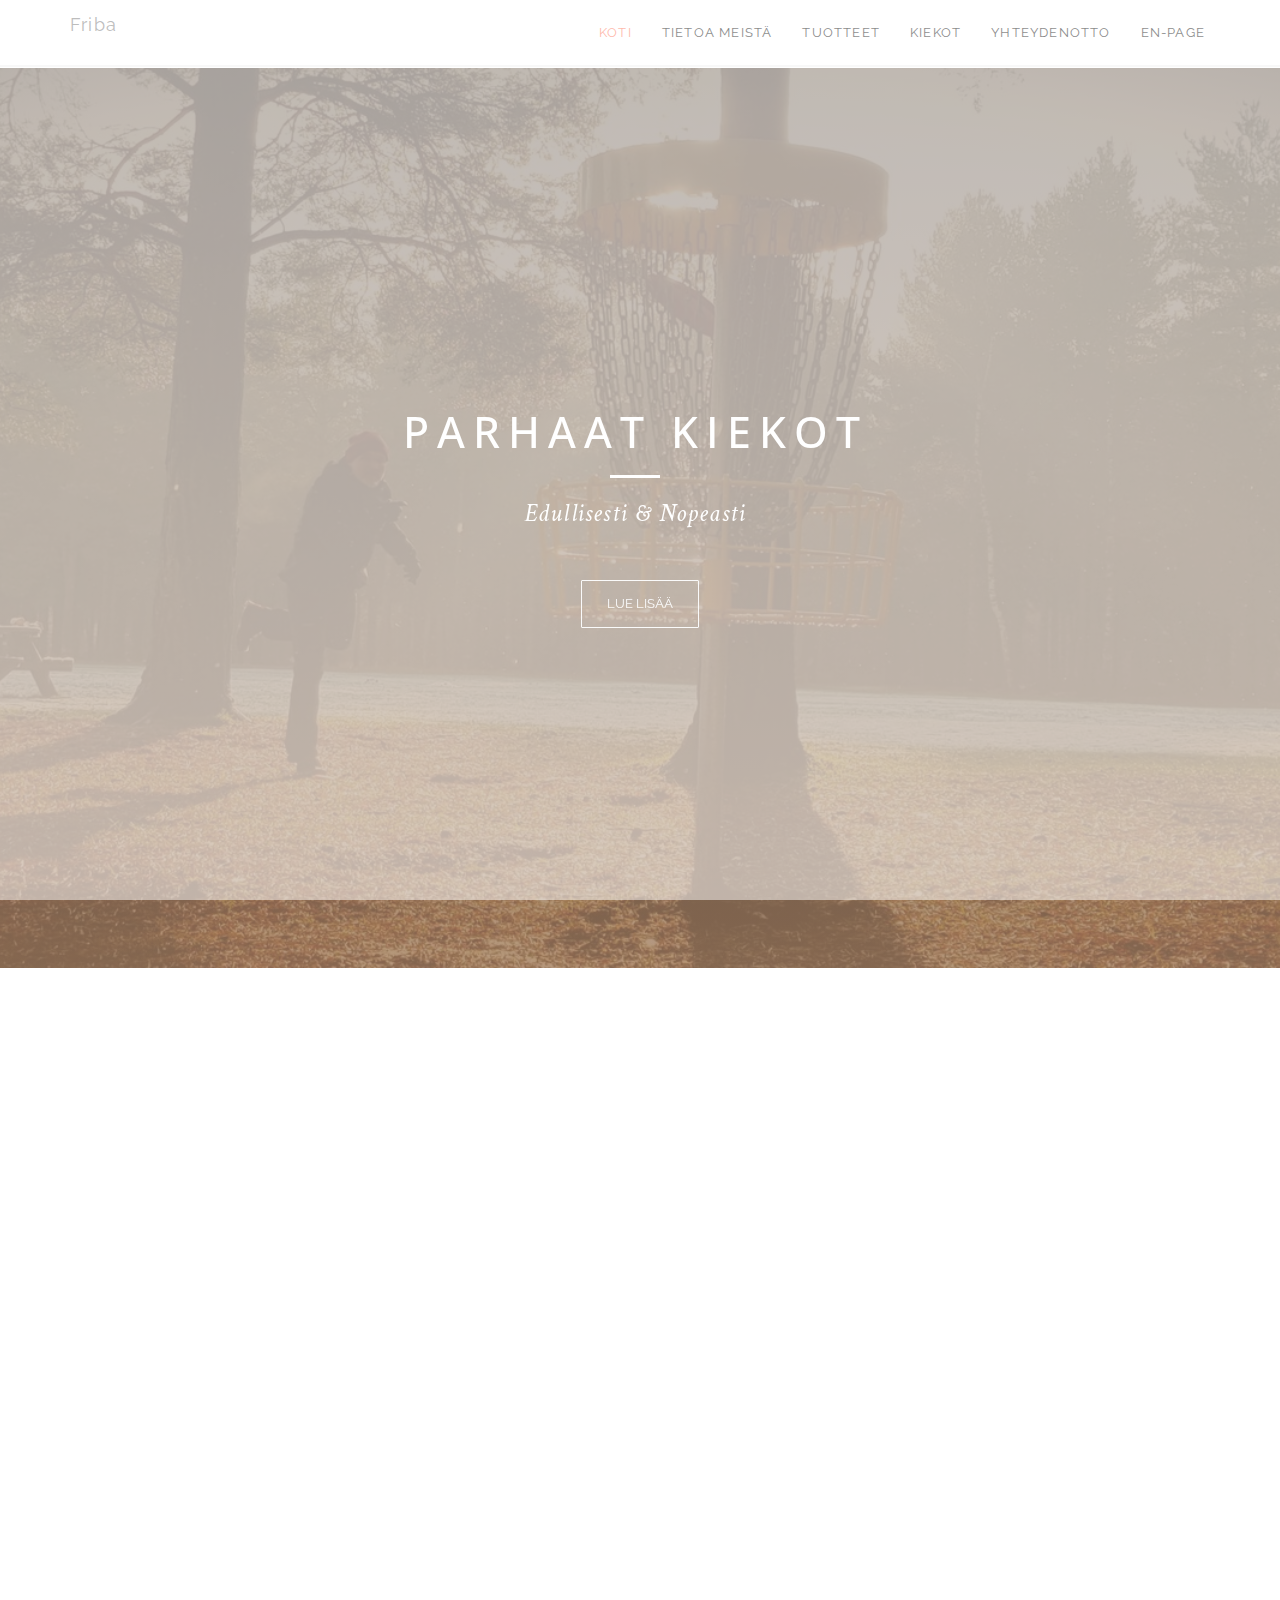
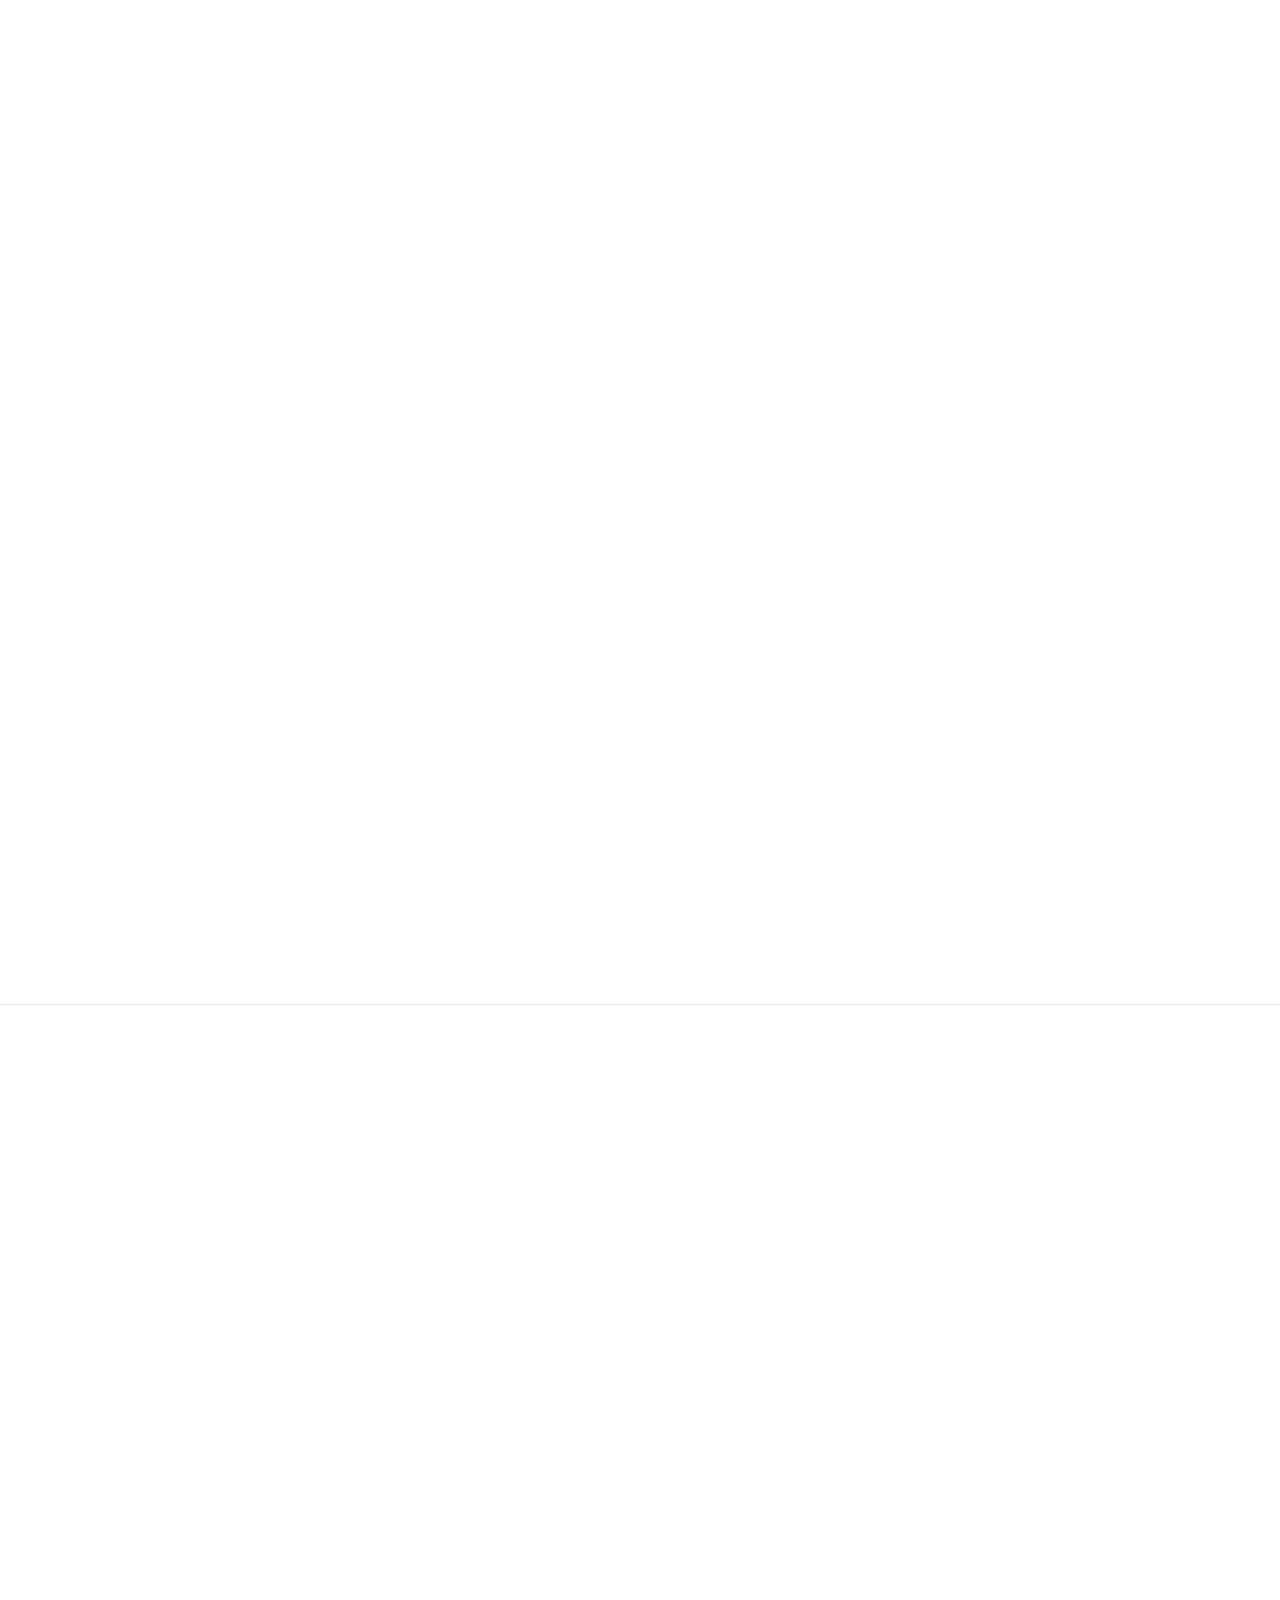
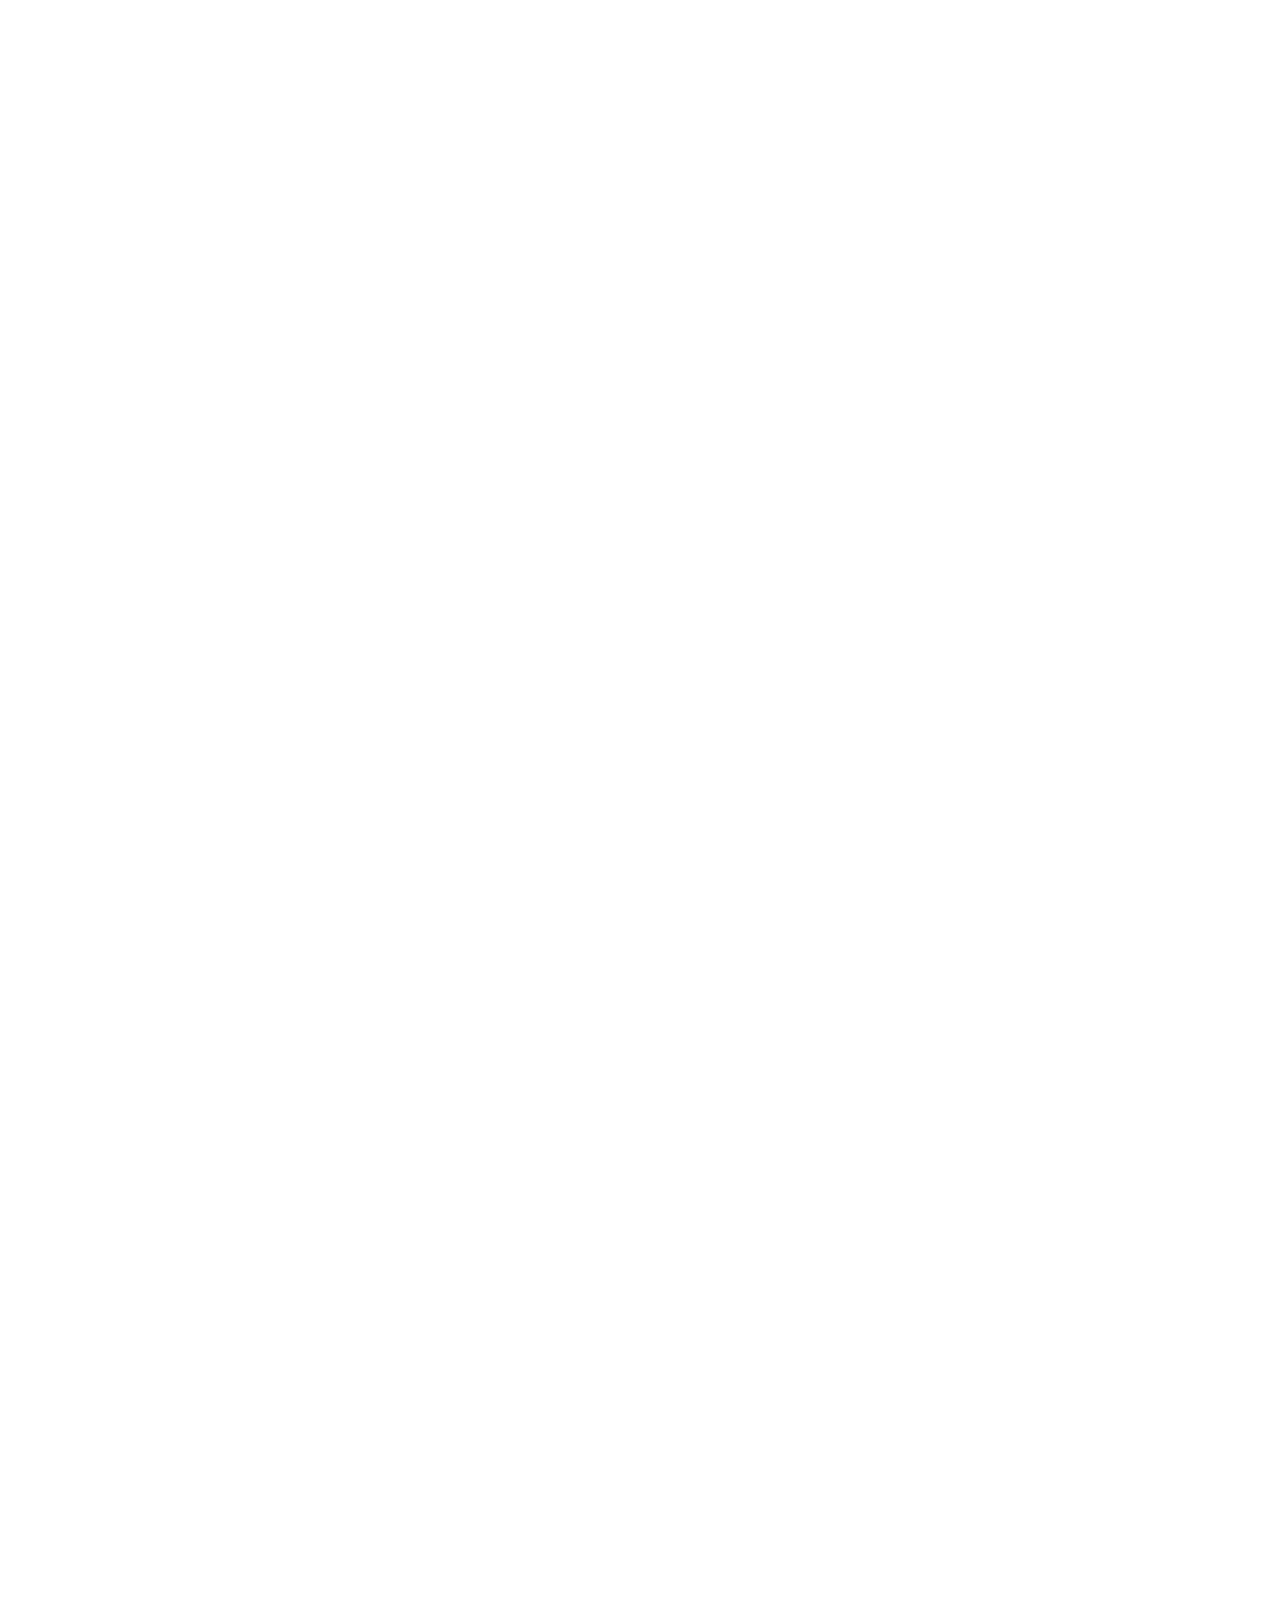
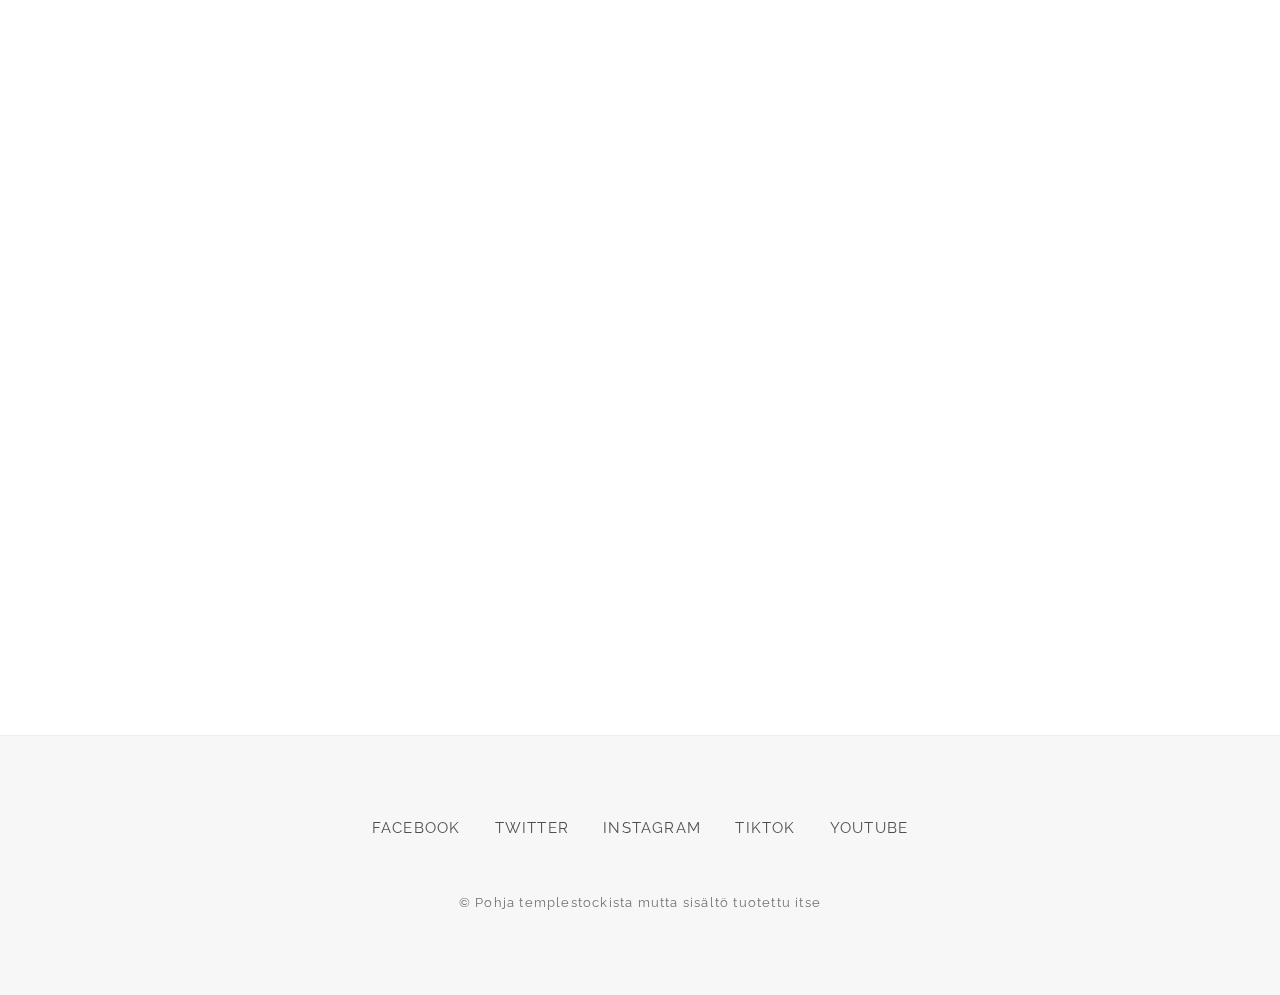
==== commit cd07119c: "Update index.html" ====
--- a/index.html
+++ b/index.html
@@ -172,9 +172,8 @@
                   <div class="offer-icon">
                     <img src="assets/images/me/Jon.png" alt="Jonin kuva">
                   </div>
-                  <h4>Bagit</h4>
-                  <p>Mauris eros tortor, tristique cursus porttitor et, luctus sed urna. Quisque id libero risus.
-                    Aliquam accumsan erat id sem placerat tempus.</p>
+                  <h4>Jon</h4>
+                  <p>Rahankäyttäjä</p>
                 </div> <!-- End offer-post -->
               </div> <!-- End col-sm-4 -->
 
@@ -220,7 +219,10 @@
                     <img src="assets/images/me/Sami.png" alt="Samin kuva">
                   </div>
                   <h4>Sami Narvanmaa</h4>
-                  <p>Työntekijä, Kiekonpesijä, Kahvinkeittäjä</p>
+                  <p>Työntekijä, Kiekonpesijä, Kahvinkeittäjä
+                    <br>
+                    sami.narvanmaa@friba.fi
+                  </p>
                 </div> <!-- End offer-post -->
               </div> <!-- End col-sm-4 -->
 
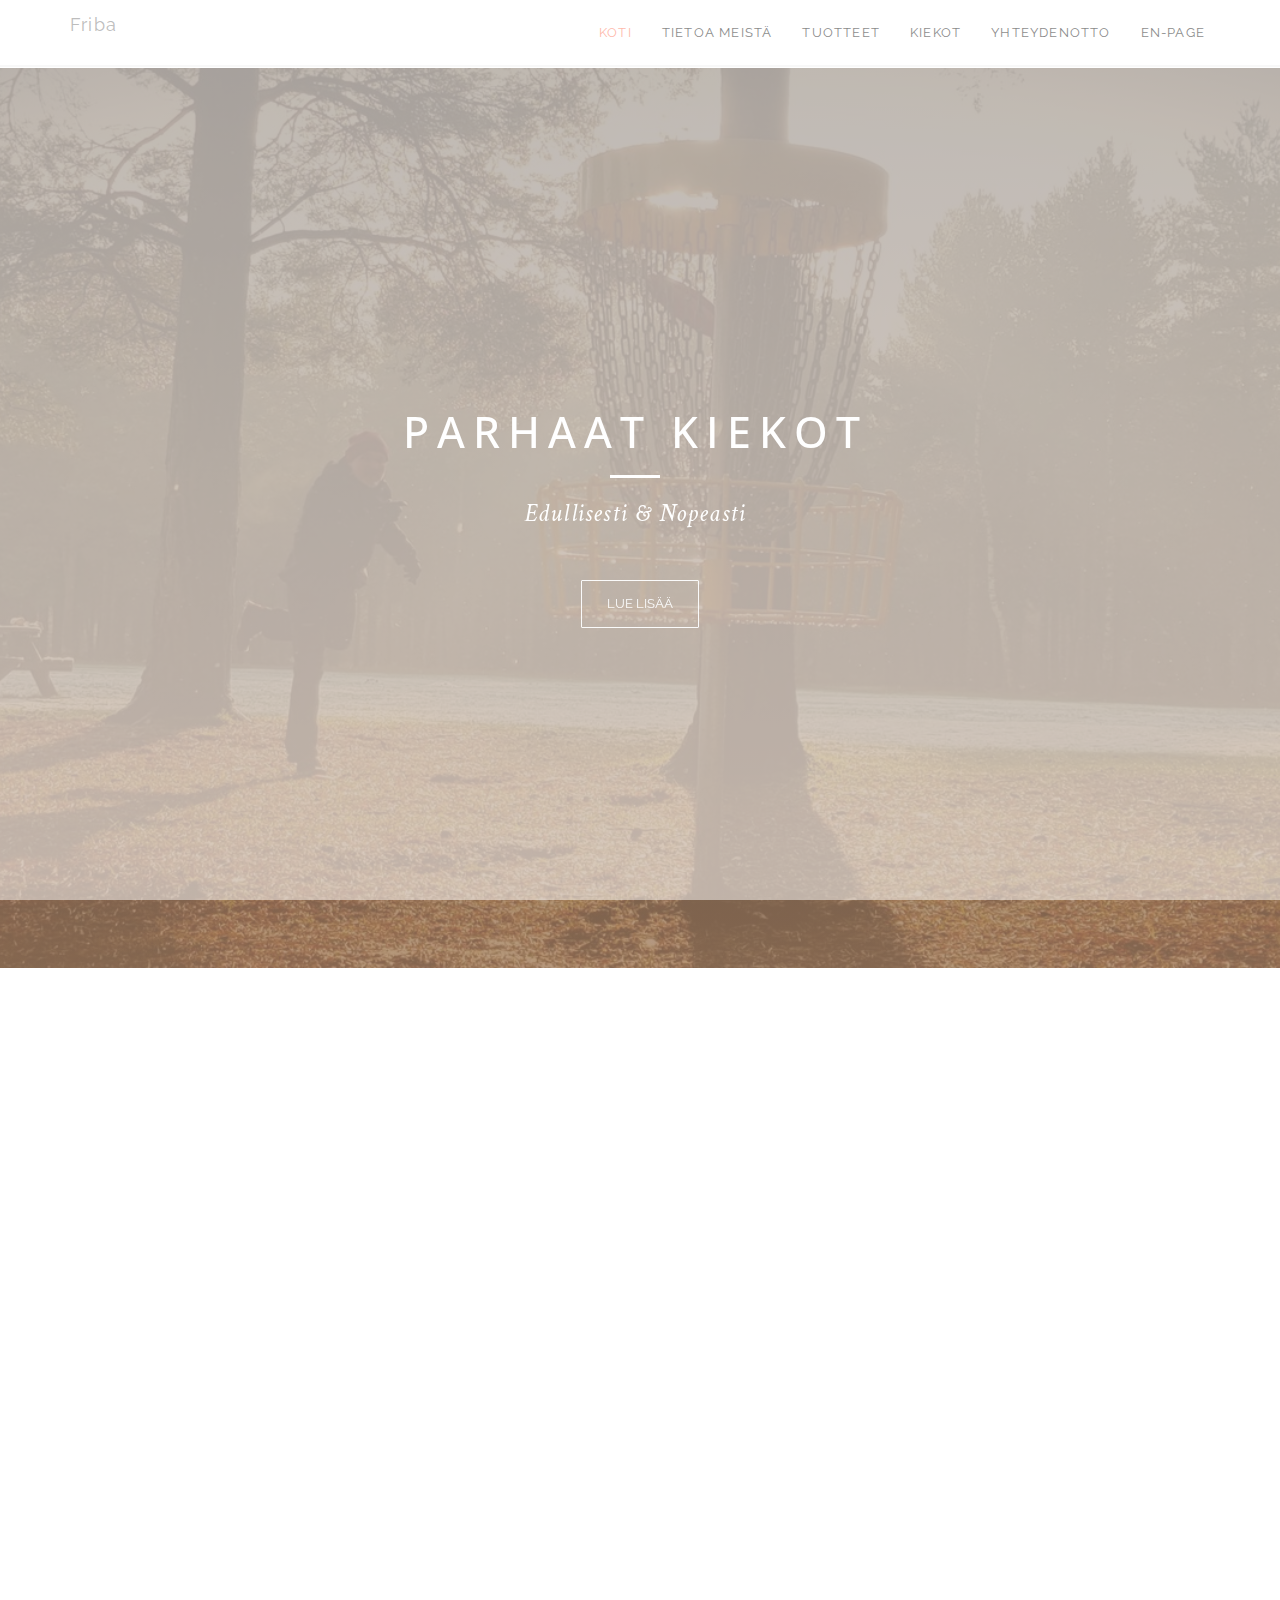
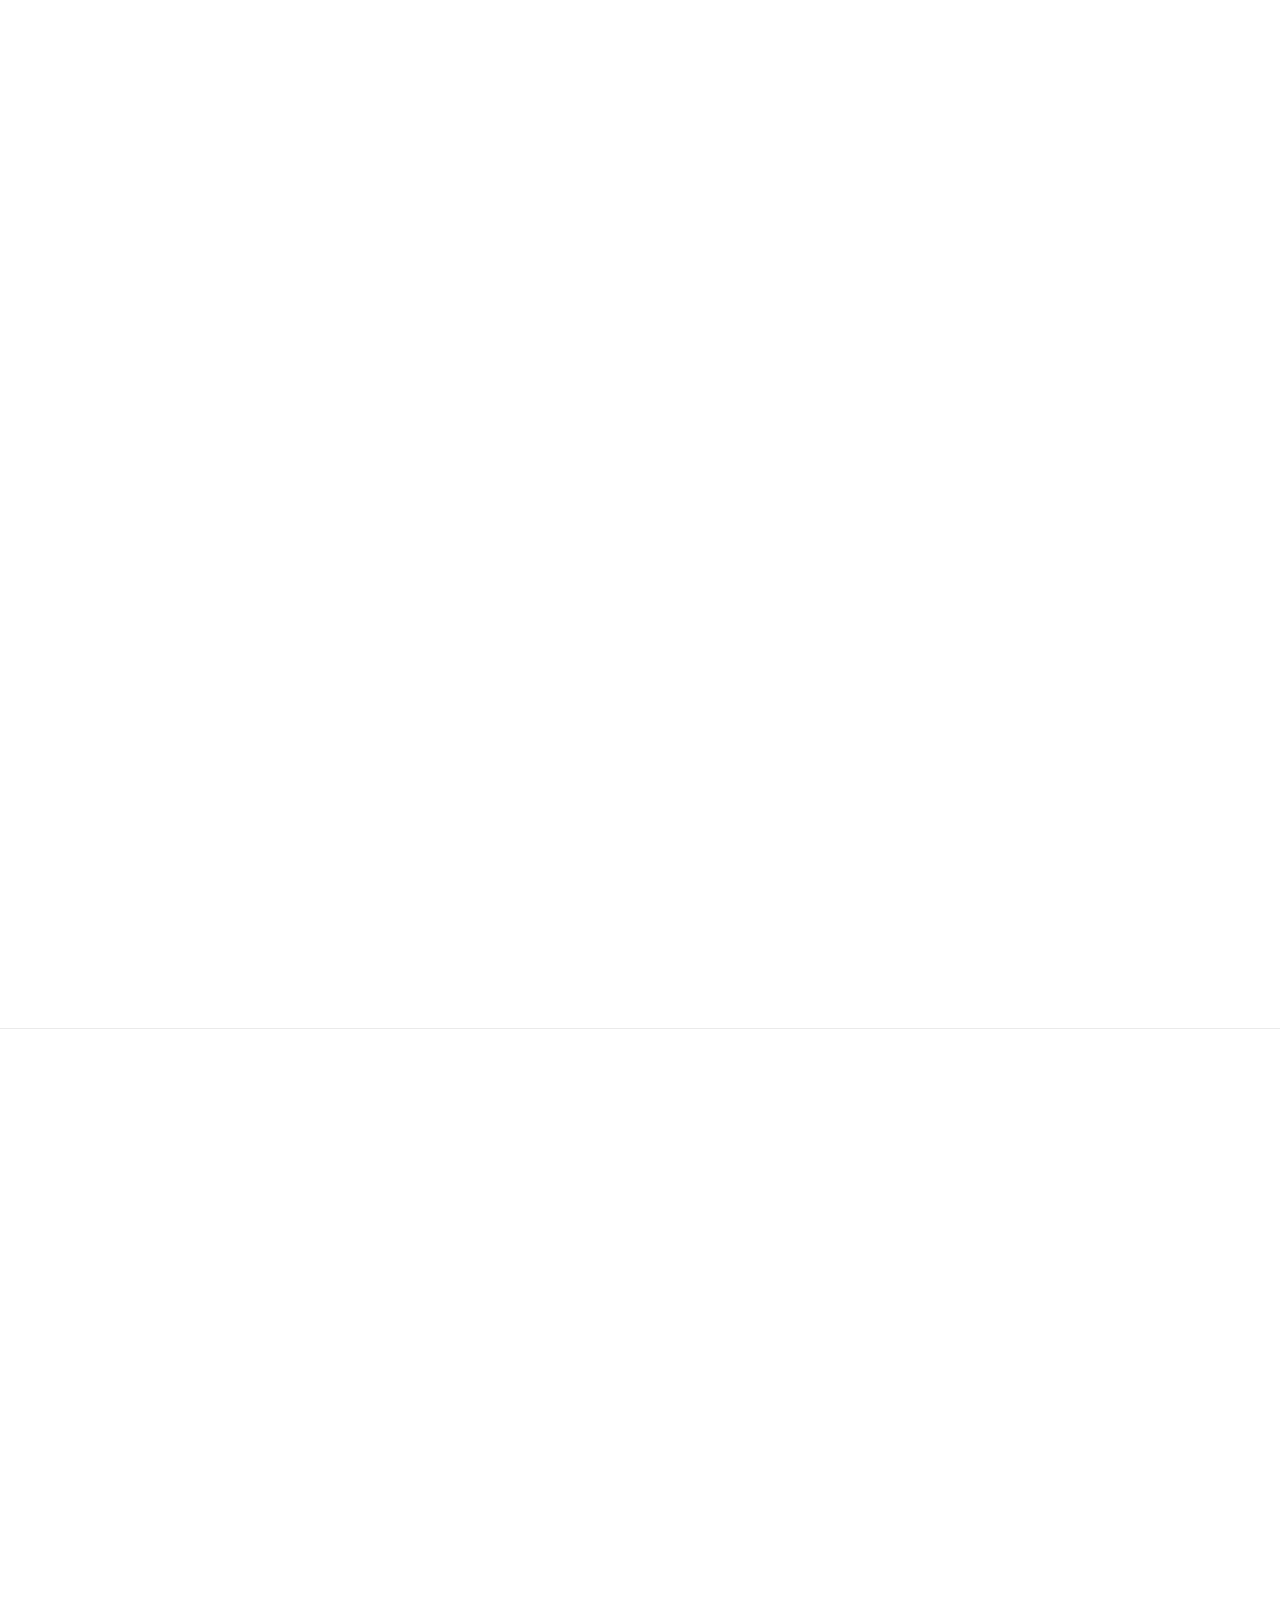
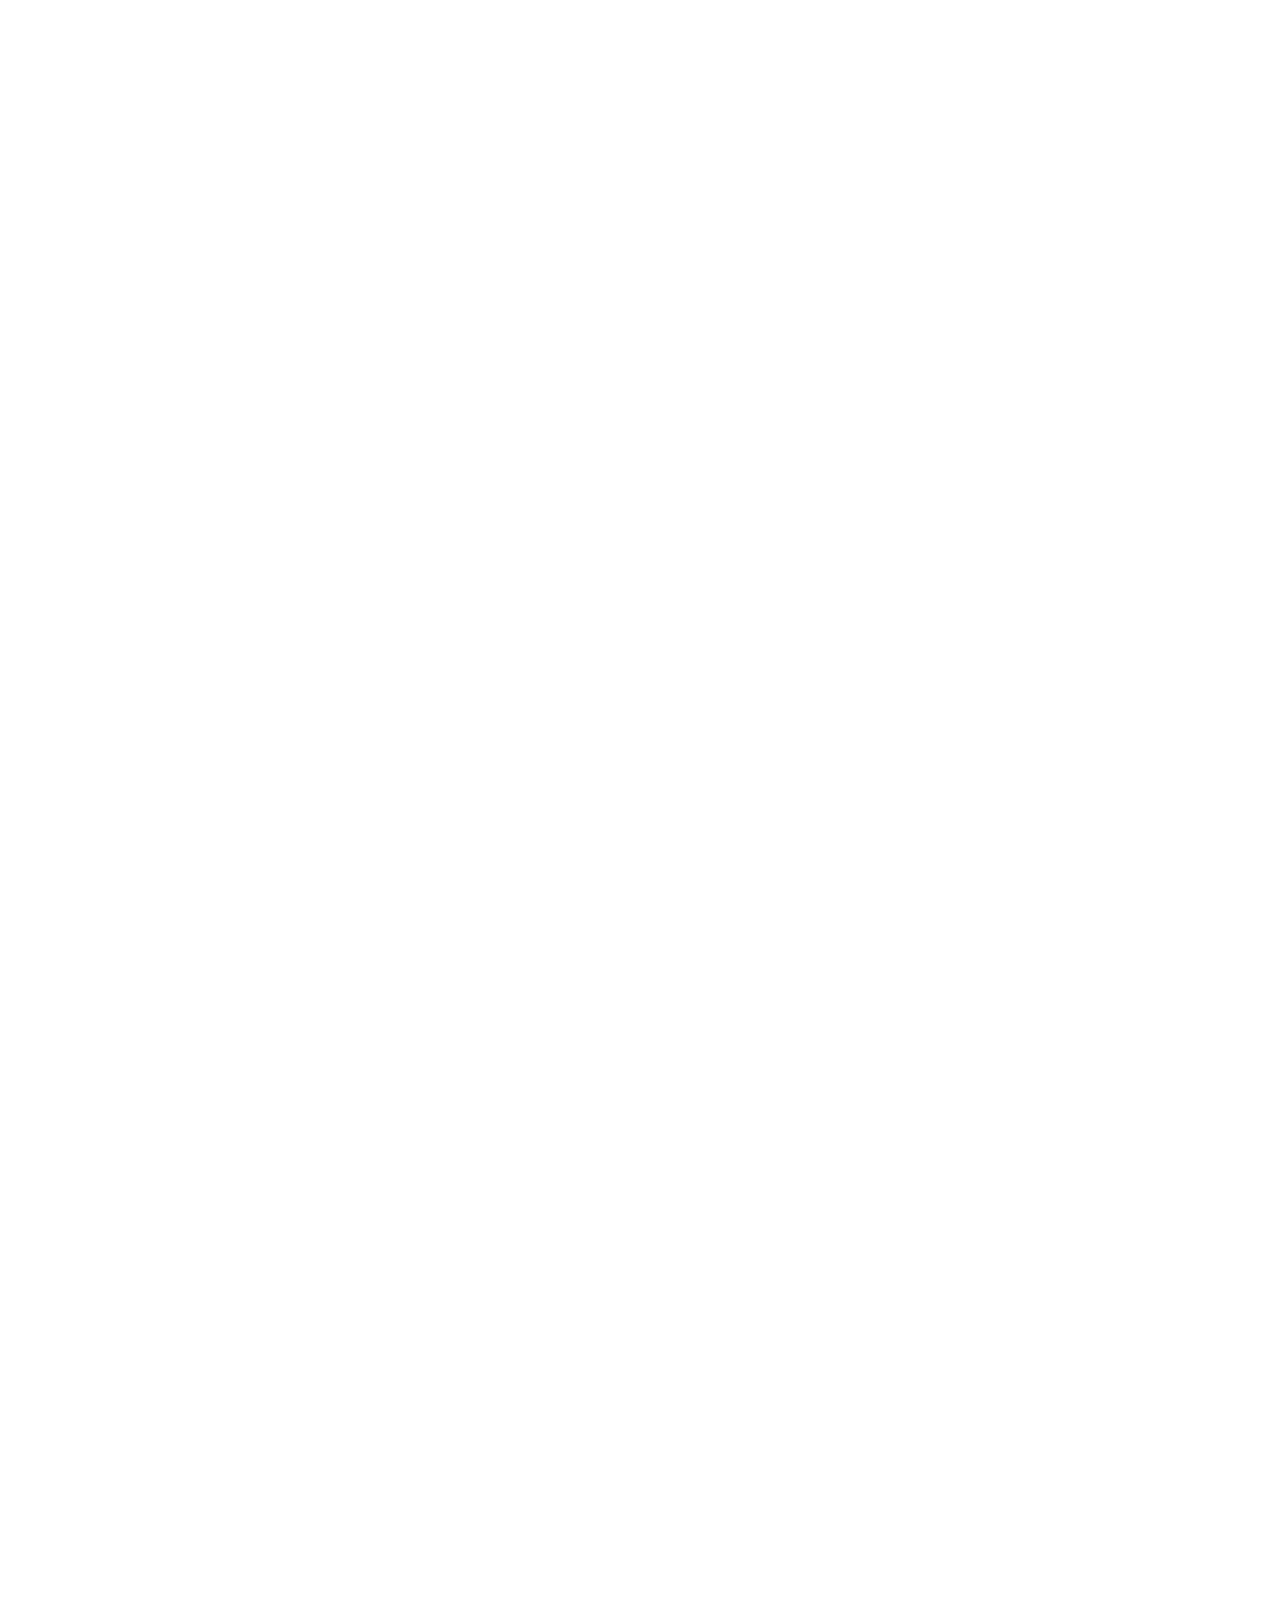
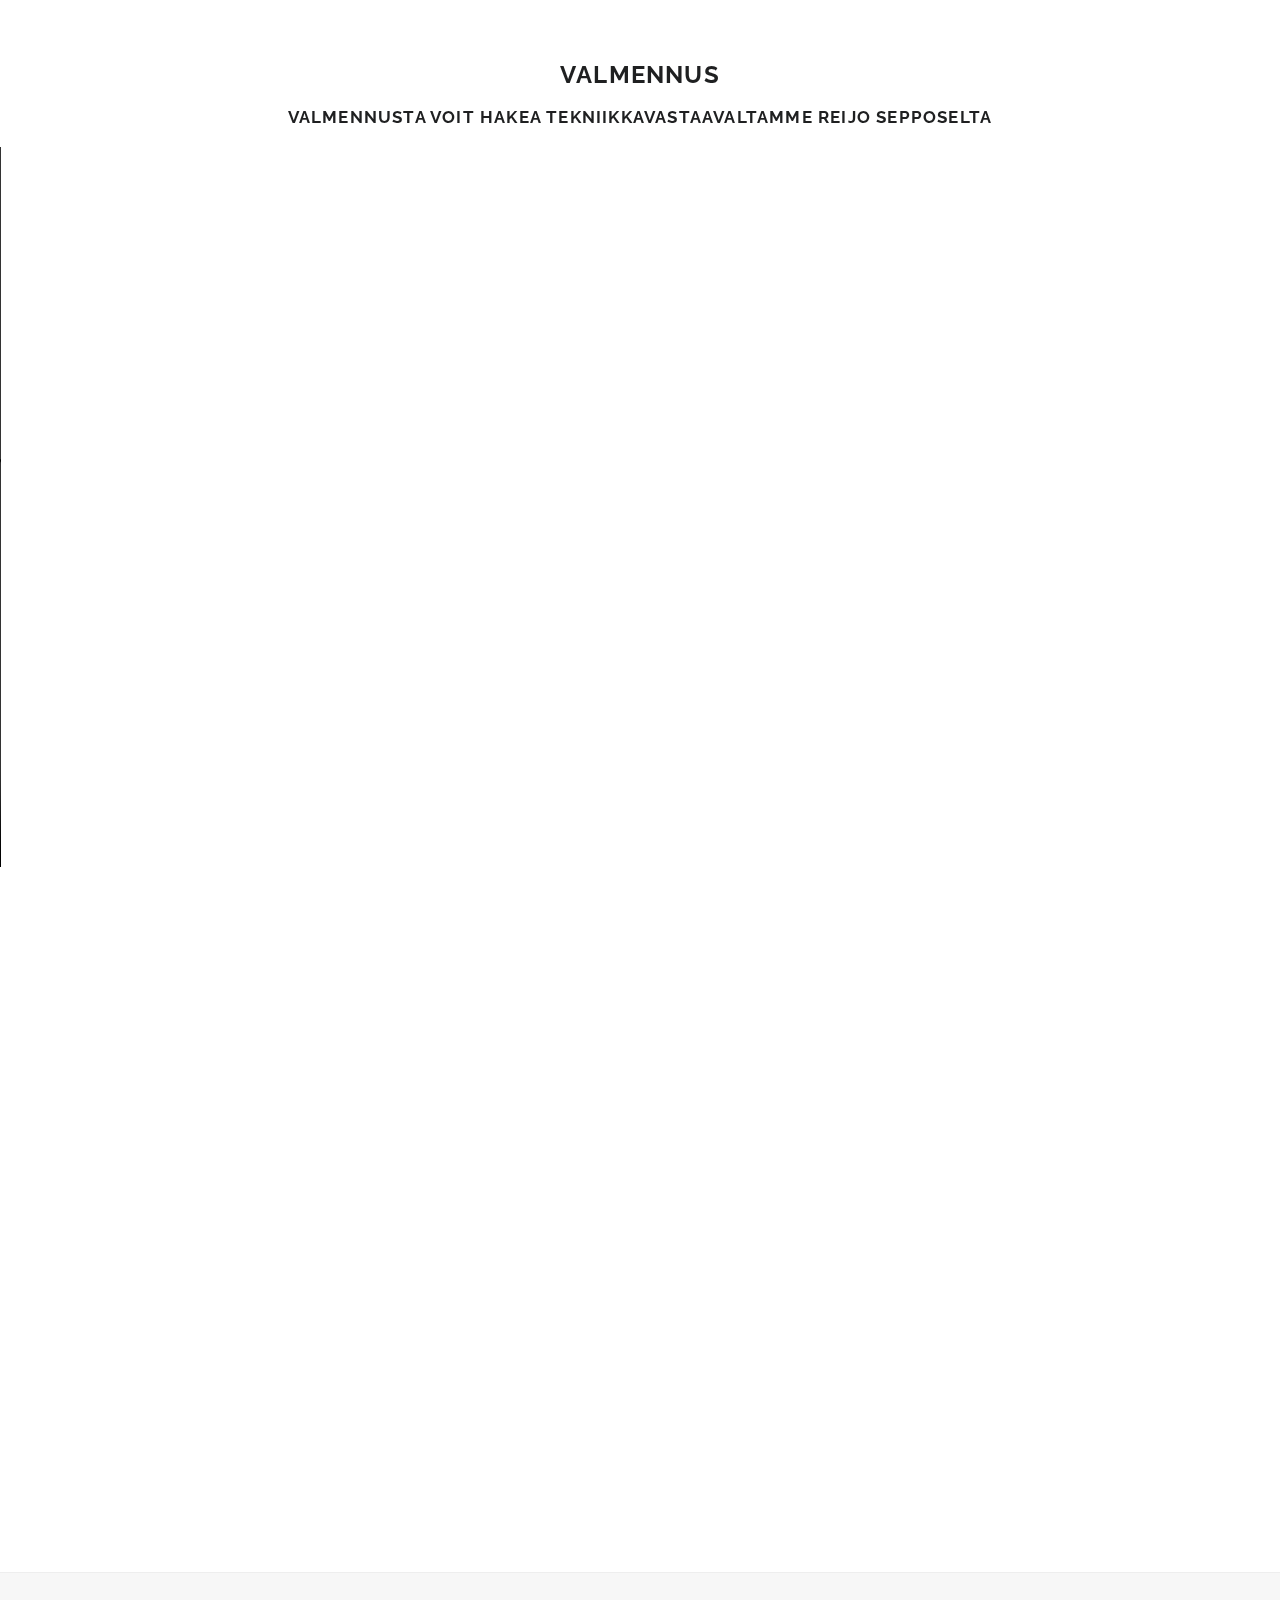
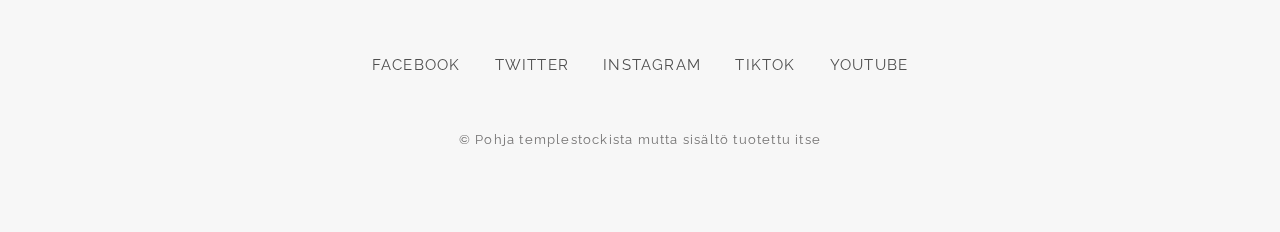
==== commit 563d68e0: "valmennusvideo" ====
--- a/index.html
+++ b/index.html
@@ -172,8 +172,9 @@
                   <div class="offer-icon">
                     <img src="assets/images/me/Jon.png" alt="Jonin kuva">
                   </div>
-                  <h4>Jon</h4>
-                  <p>Rahankäyttäjä</p>
+                  <h4>Bagit</h4>
+                  <p>Mauris eros tortor, tristique cursus porttitor et, luctus sed urna. Quisque id libero risus.
+                    Aliquam accumsan erat id sem placerat tempus.</p>
                 </div> <!-- End offer-post -->
               </div> <!-- End col-sm-4 -->
 
@@ -219,10 +220,7 @@
                     <img src="assets/images/me/Sami.png" alt="Samin kuva">
                   </div>
                   <h4>Sami Narvanmaa</h4>
-                  <p>Työntekijä, Kiekonpesijä, Kahvinkeittäjä
-                    <br>
-                    sami.narvanmaa@friba.fi
-                  </p>
+                  <p>Työntekijä, Kiekonpesijä, Kahvinkeittäjä</p>
                 </div> <!-- End offer-post -->
               </div> <!-- End col-sm-4 -->
 
@@ -498,7 +496,15 @@
       </div>
     </section>
     <!-- End Kiekot -->
-
+  
+<div class="text-center">
+  <h2>Valmennus</h2>
+  <h3>Valmennusta voit hakea tekniikkavastaavaltamme Reijo Sepposelta</h3>
+    <video width="1280" height="720" controls>
+      <source src="assets/images/vid.mp4" type="video/mp4">
+    Your browser does not support the video tag.
+    </video>
+  </div>
     <!-- Contact-section
     ================================================== -->
     <section>
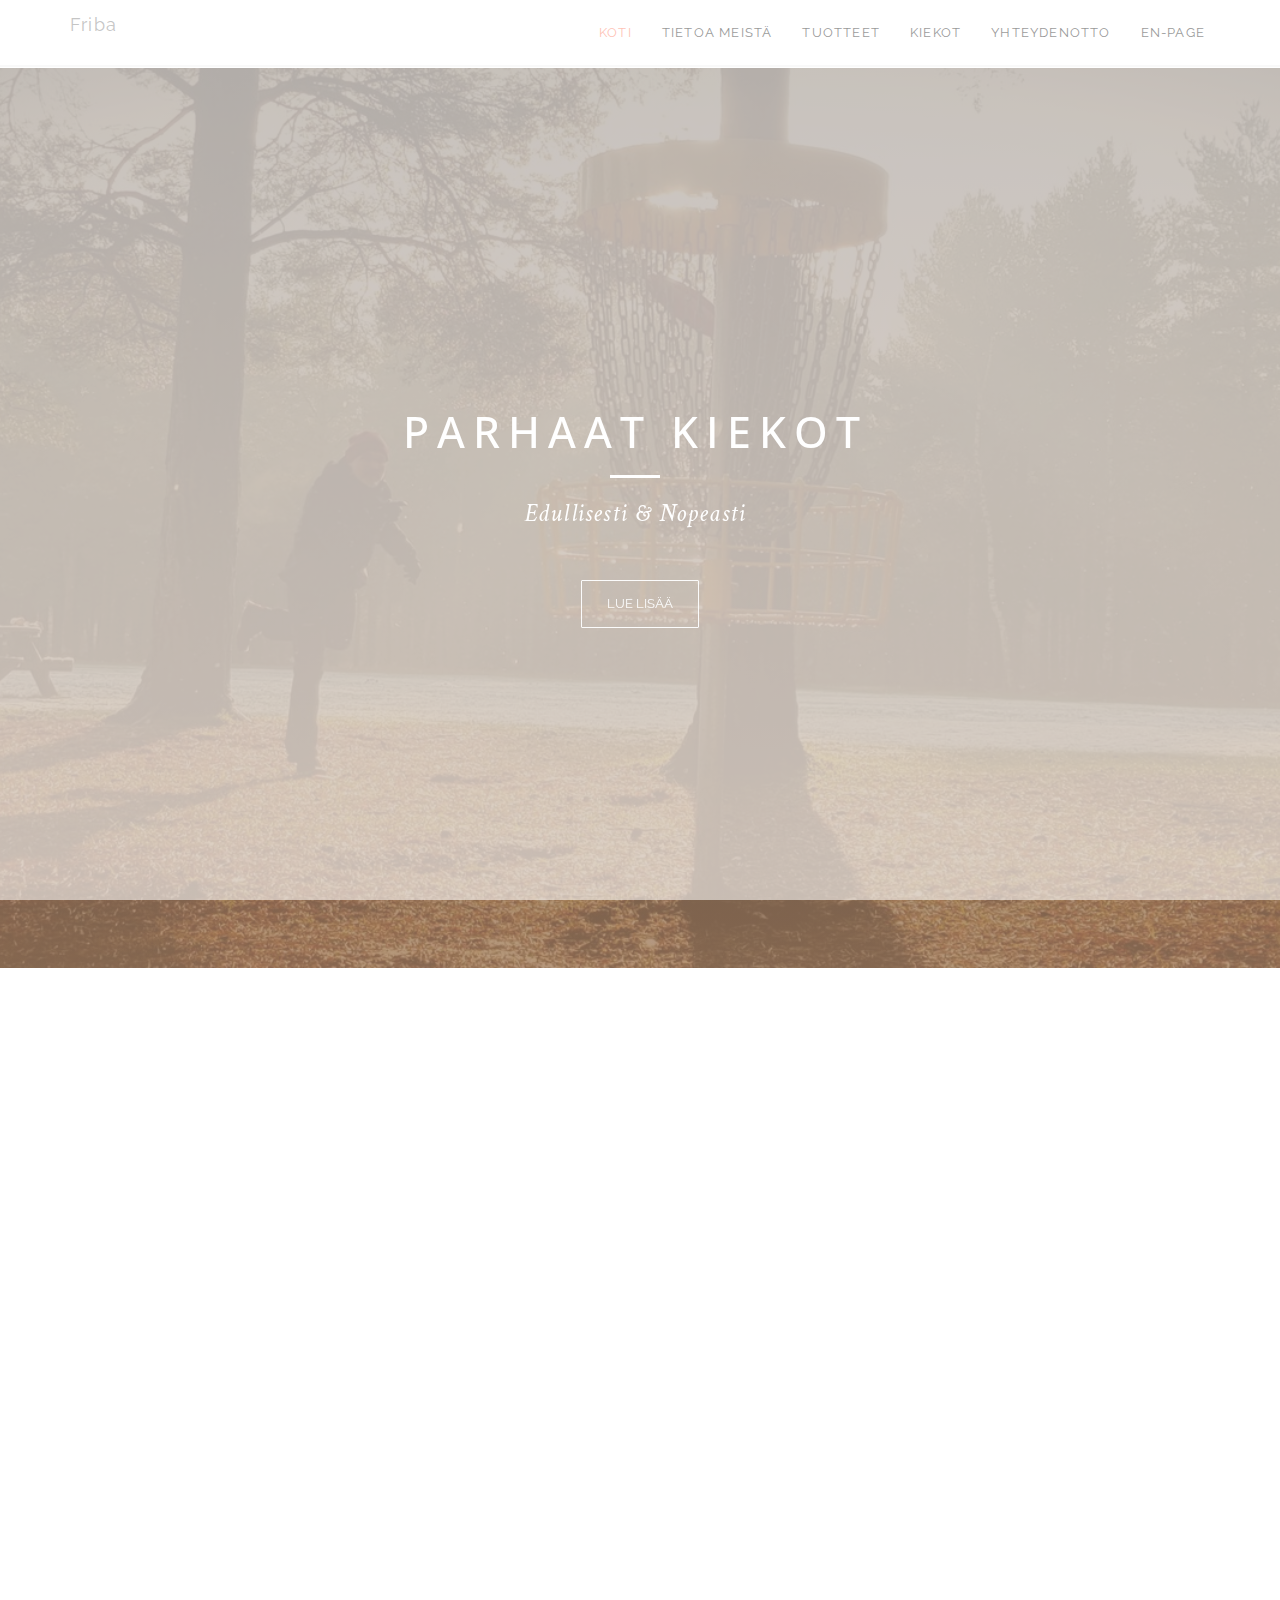
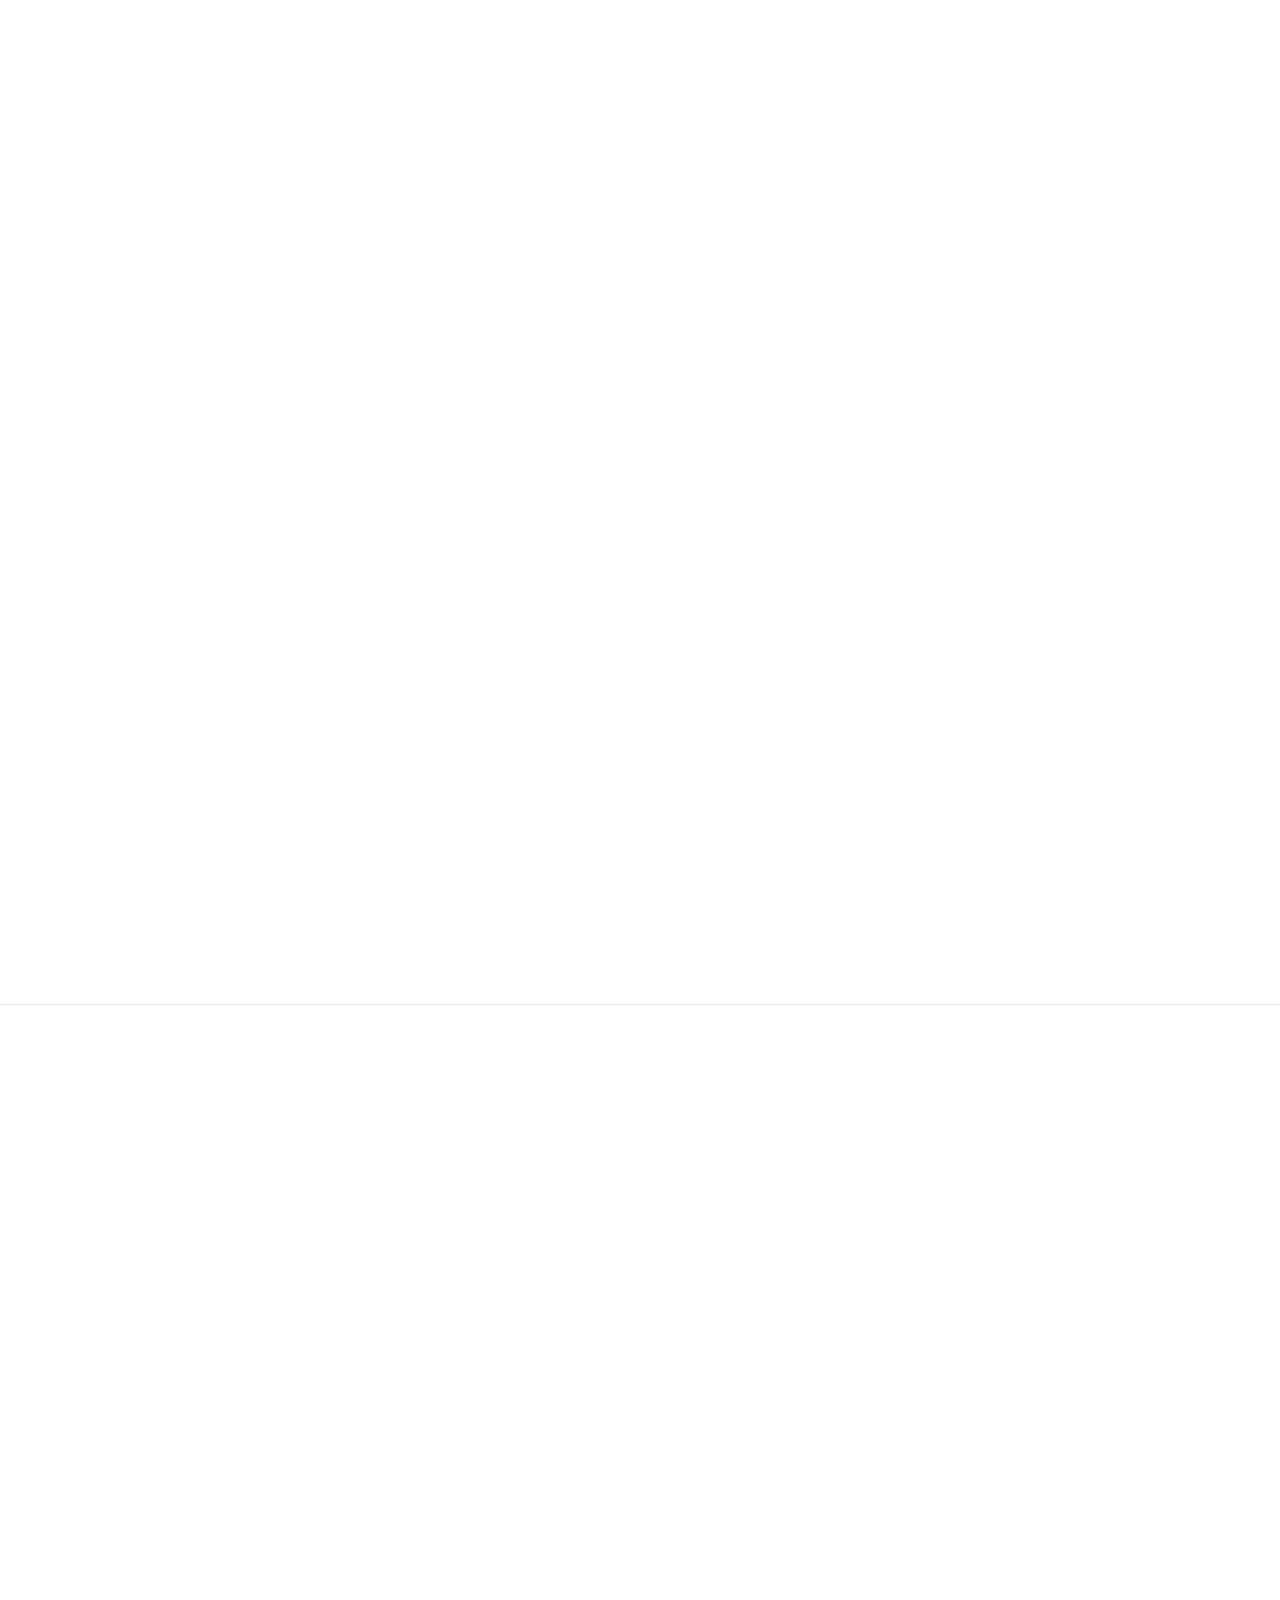
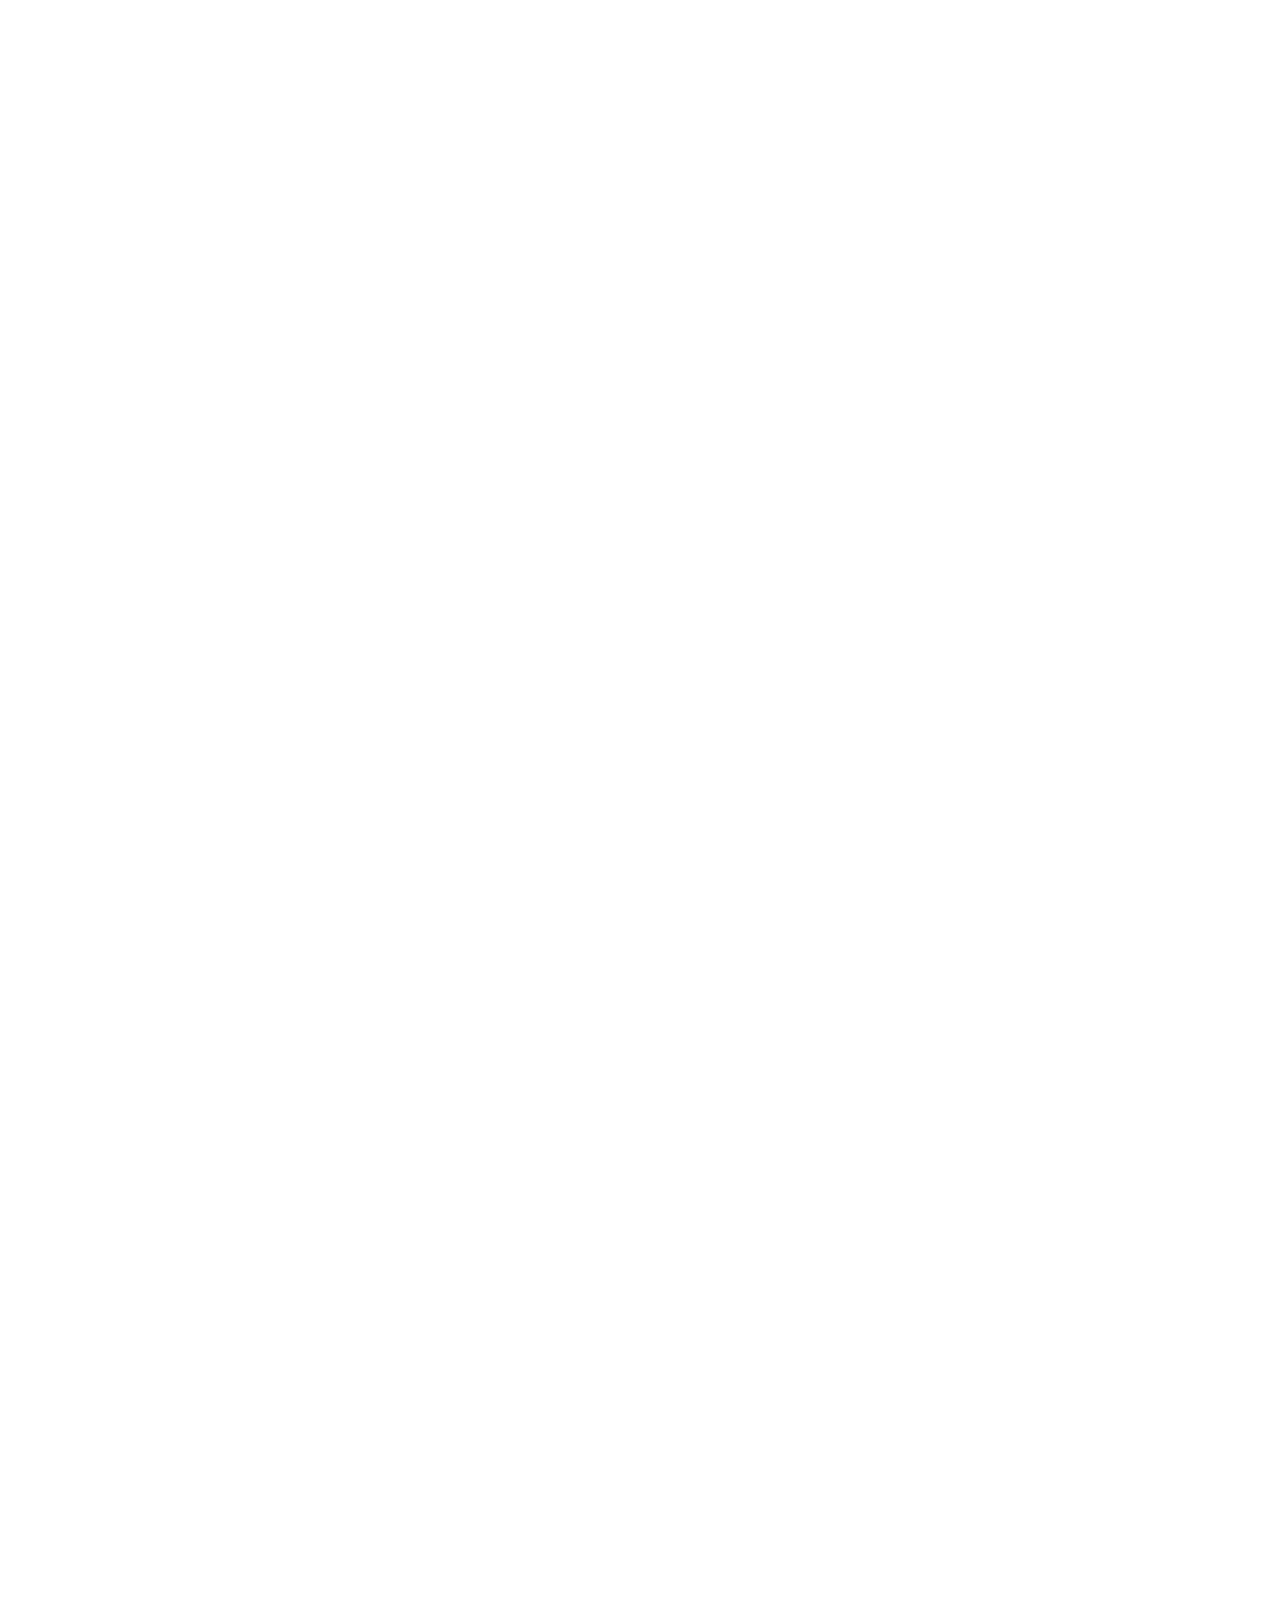
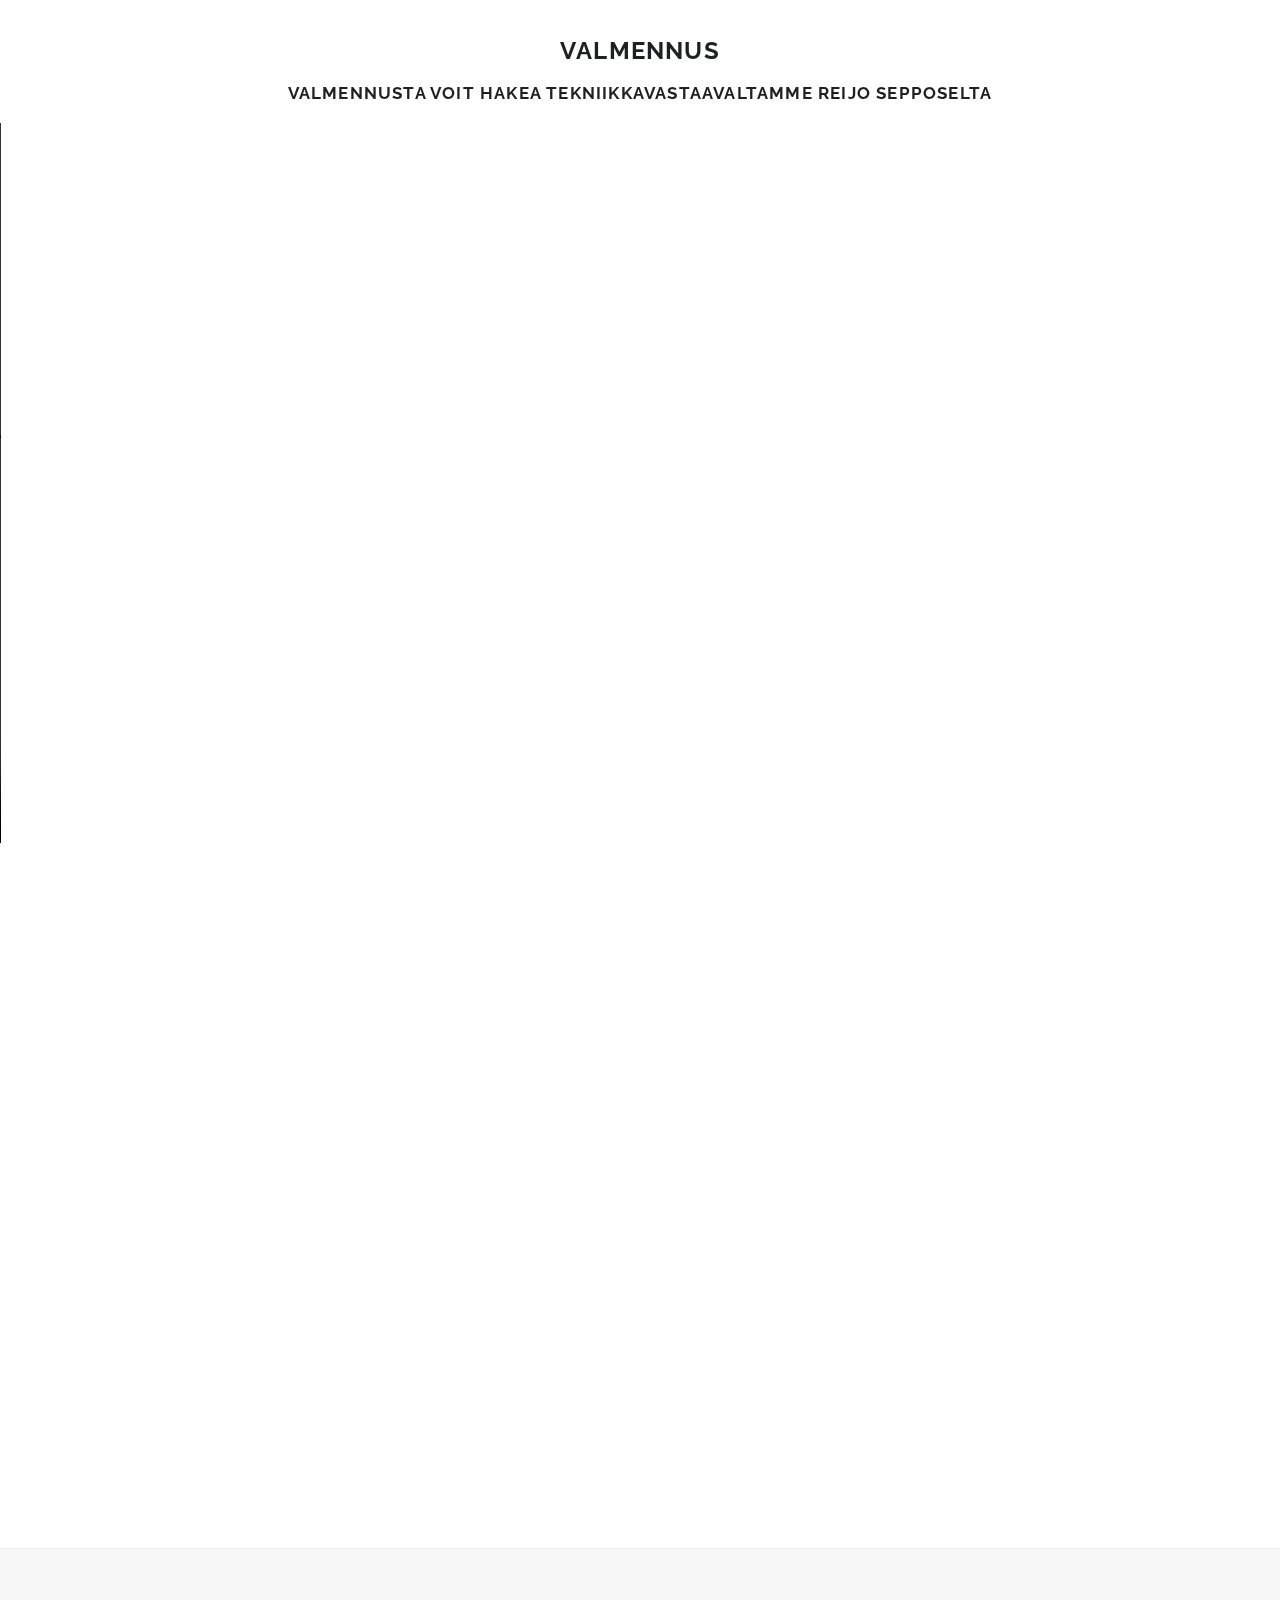
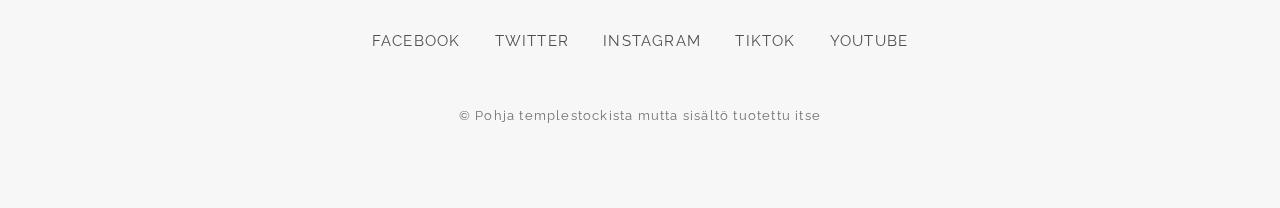
==== commit d9989979: "Merge branch 'main' of https://github.com/GitJonS/projekti-ryhma-12" ====
--- a/index.html
+++ b/index.html
@@ -172,9 +172,8 @@
                   <div class="offer-icon">
                     <img src="assets/images/me/Jon.png" alt="Jonin kuva">
                   </div>
-                  <h4>Bagit</h4>
-                  <p>Mauris eros tortor, tristique cursus porttitor et, luctus sed urna. Quisque id libero risus.
-                    Aliquam accumsan erat id sem placerat tempus.</p>
+                  <h4>Jon</h4>
+                  <p>Rahankäyttäjä</p>
                 </div> <!-- End offer-post -->
               </div> <!-- End col-sm-4 -->
 
@@ -220,7 +219,10 @@
                     <img src="assets/images/me/Sami.png" alt="Samin kuva">
                   </div>
                   <h4>Sami Narvanmaa</h4>
-                  <p>Työntekijä, Kiekonpesijä, Kahvinkeittäjä</p>
+                  <p>Työntekijä, Kiekonpesijä, Kahvinkeittäjä
+                    <br>
+                    sami.narvanmaa@friba.fi
+                  </p>
                 </div> <!-- End offer-post -->
               </div> <!-- End col-sm-4 -->
 
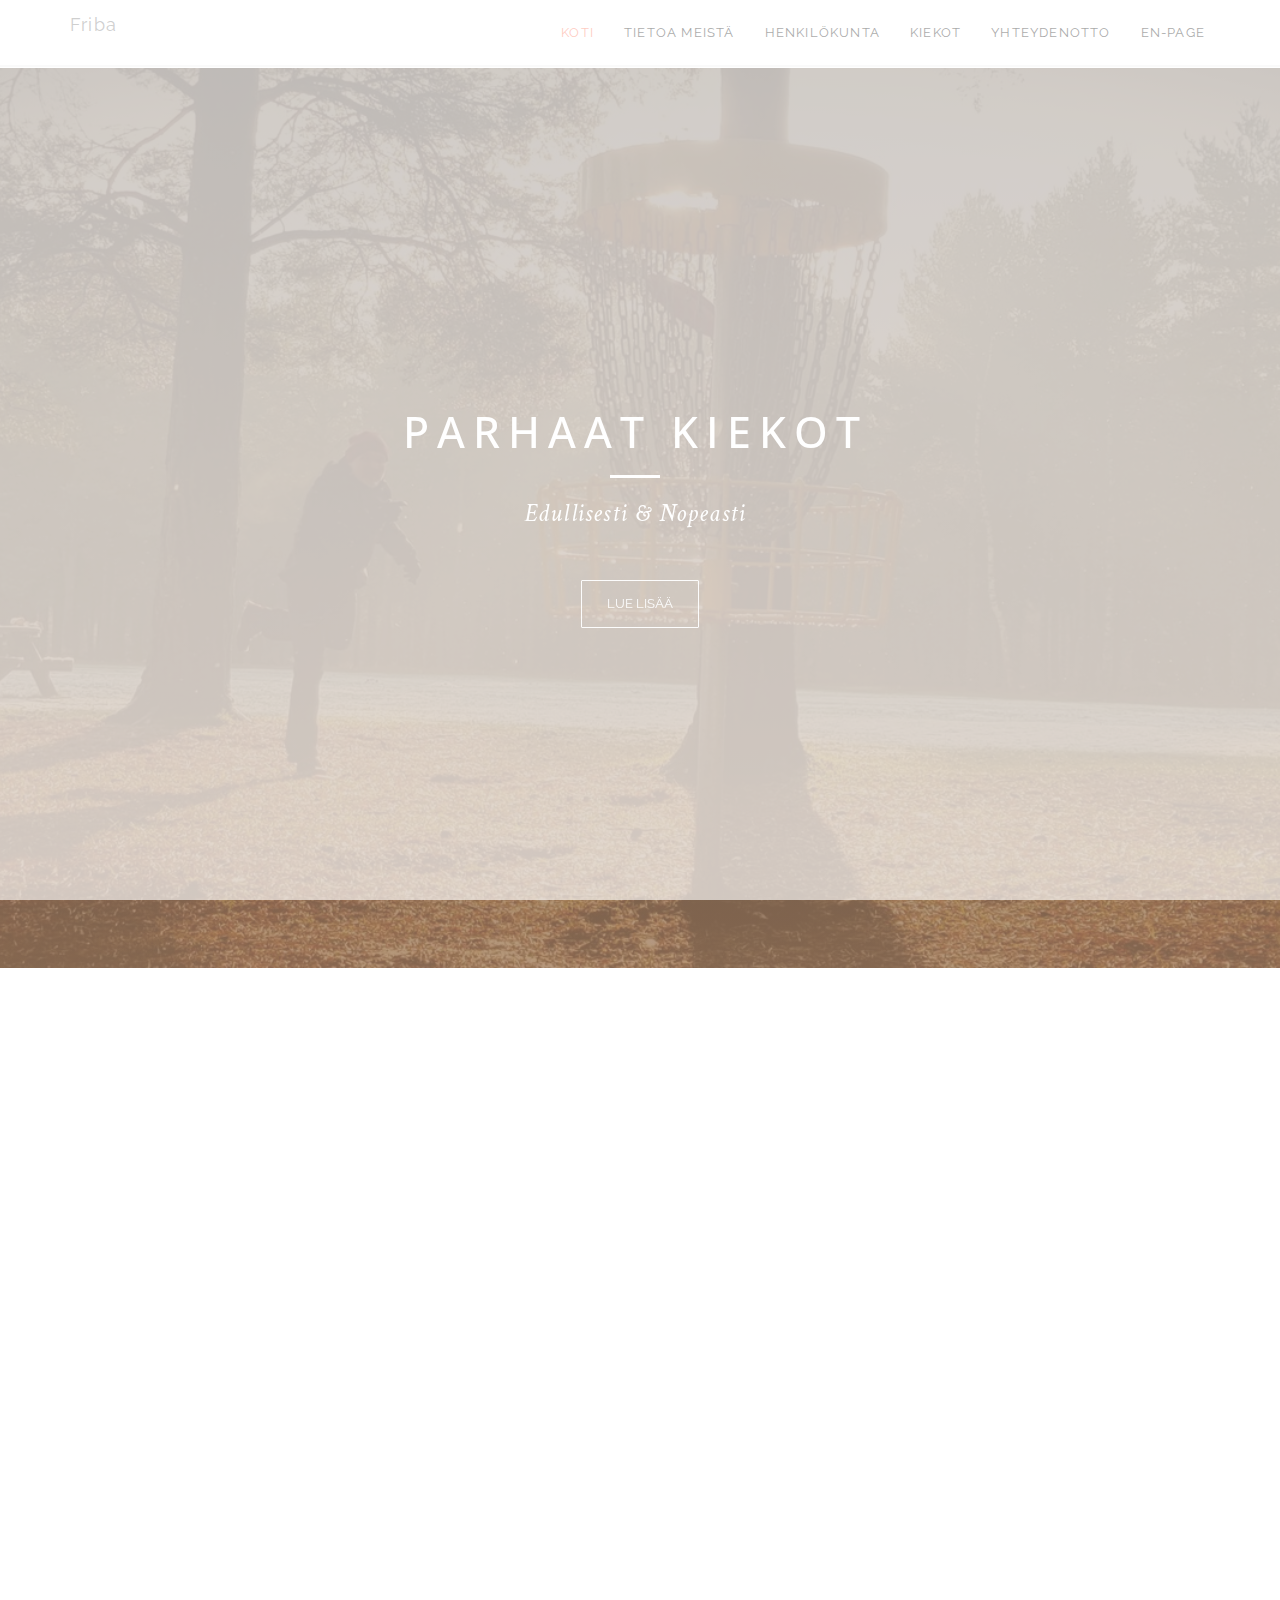
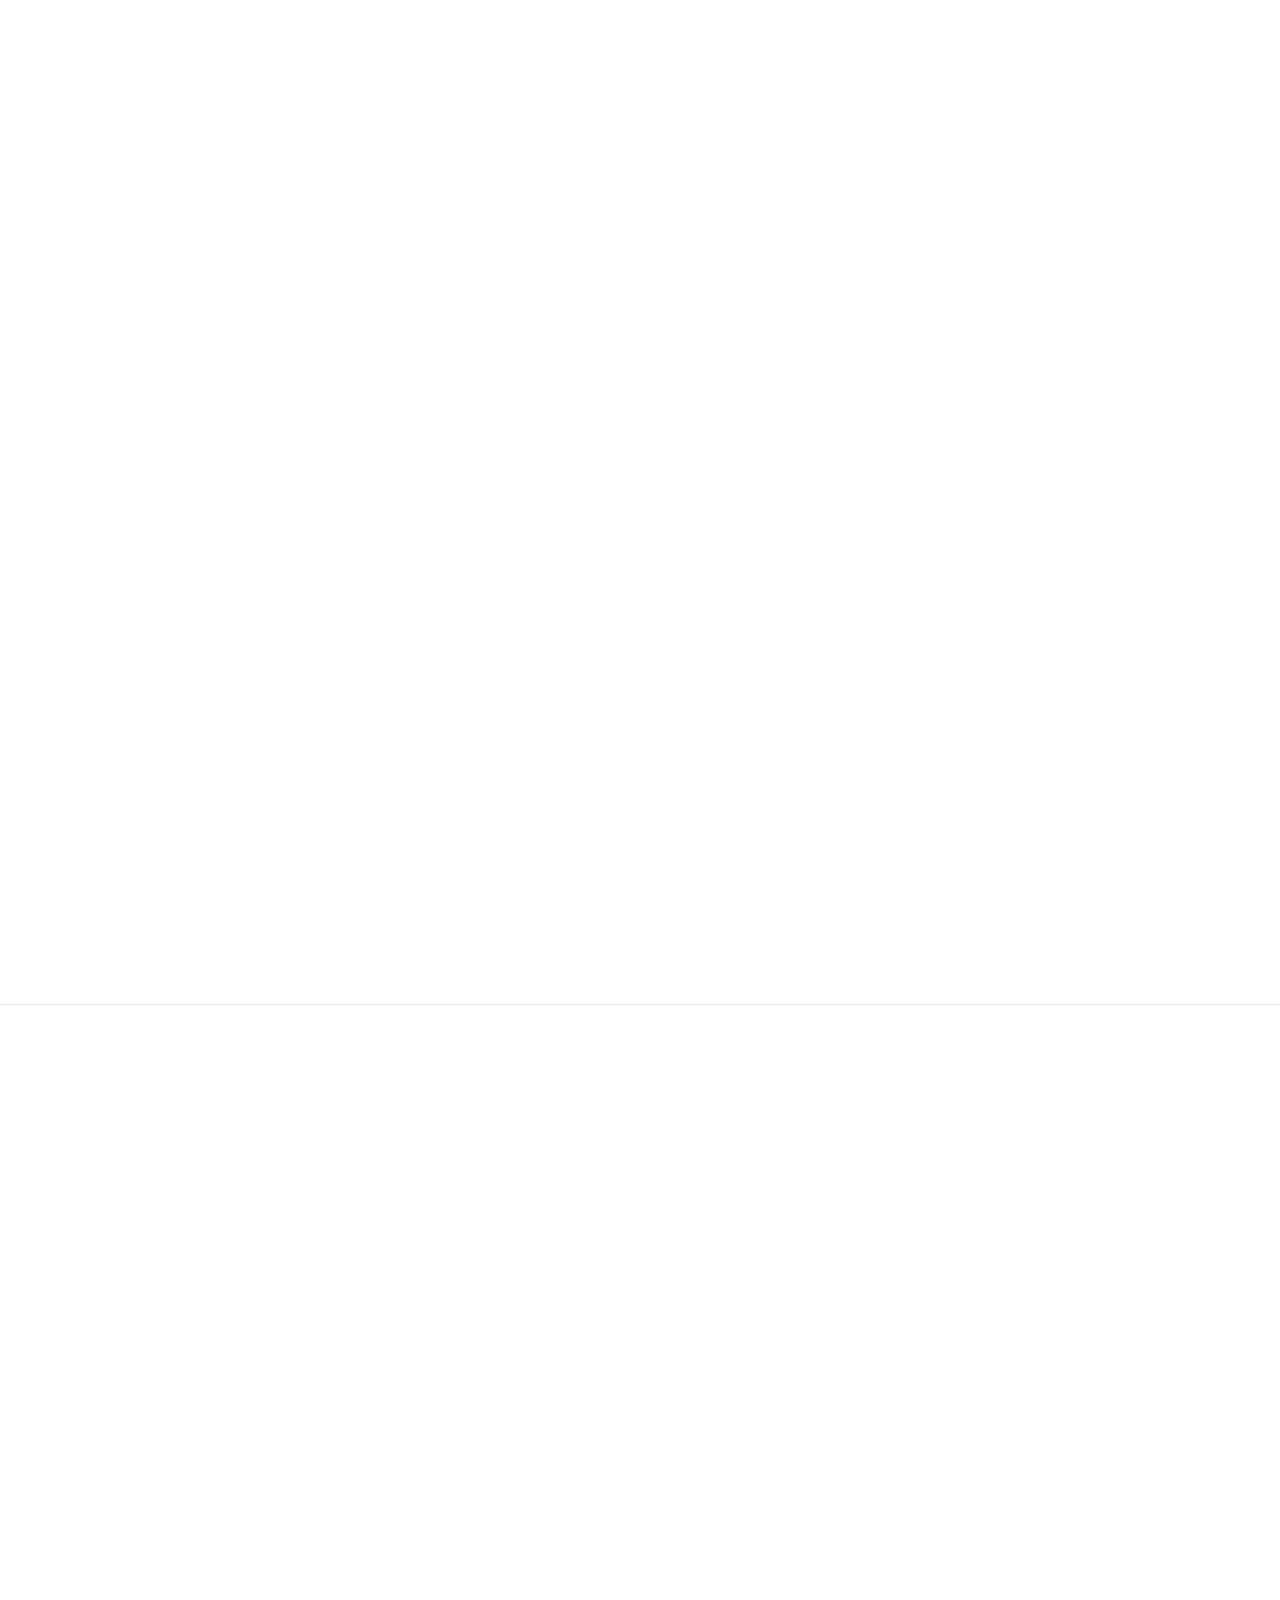
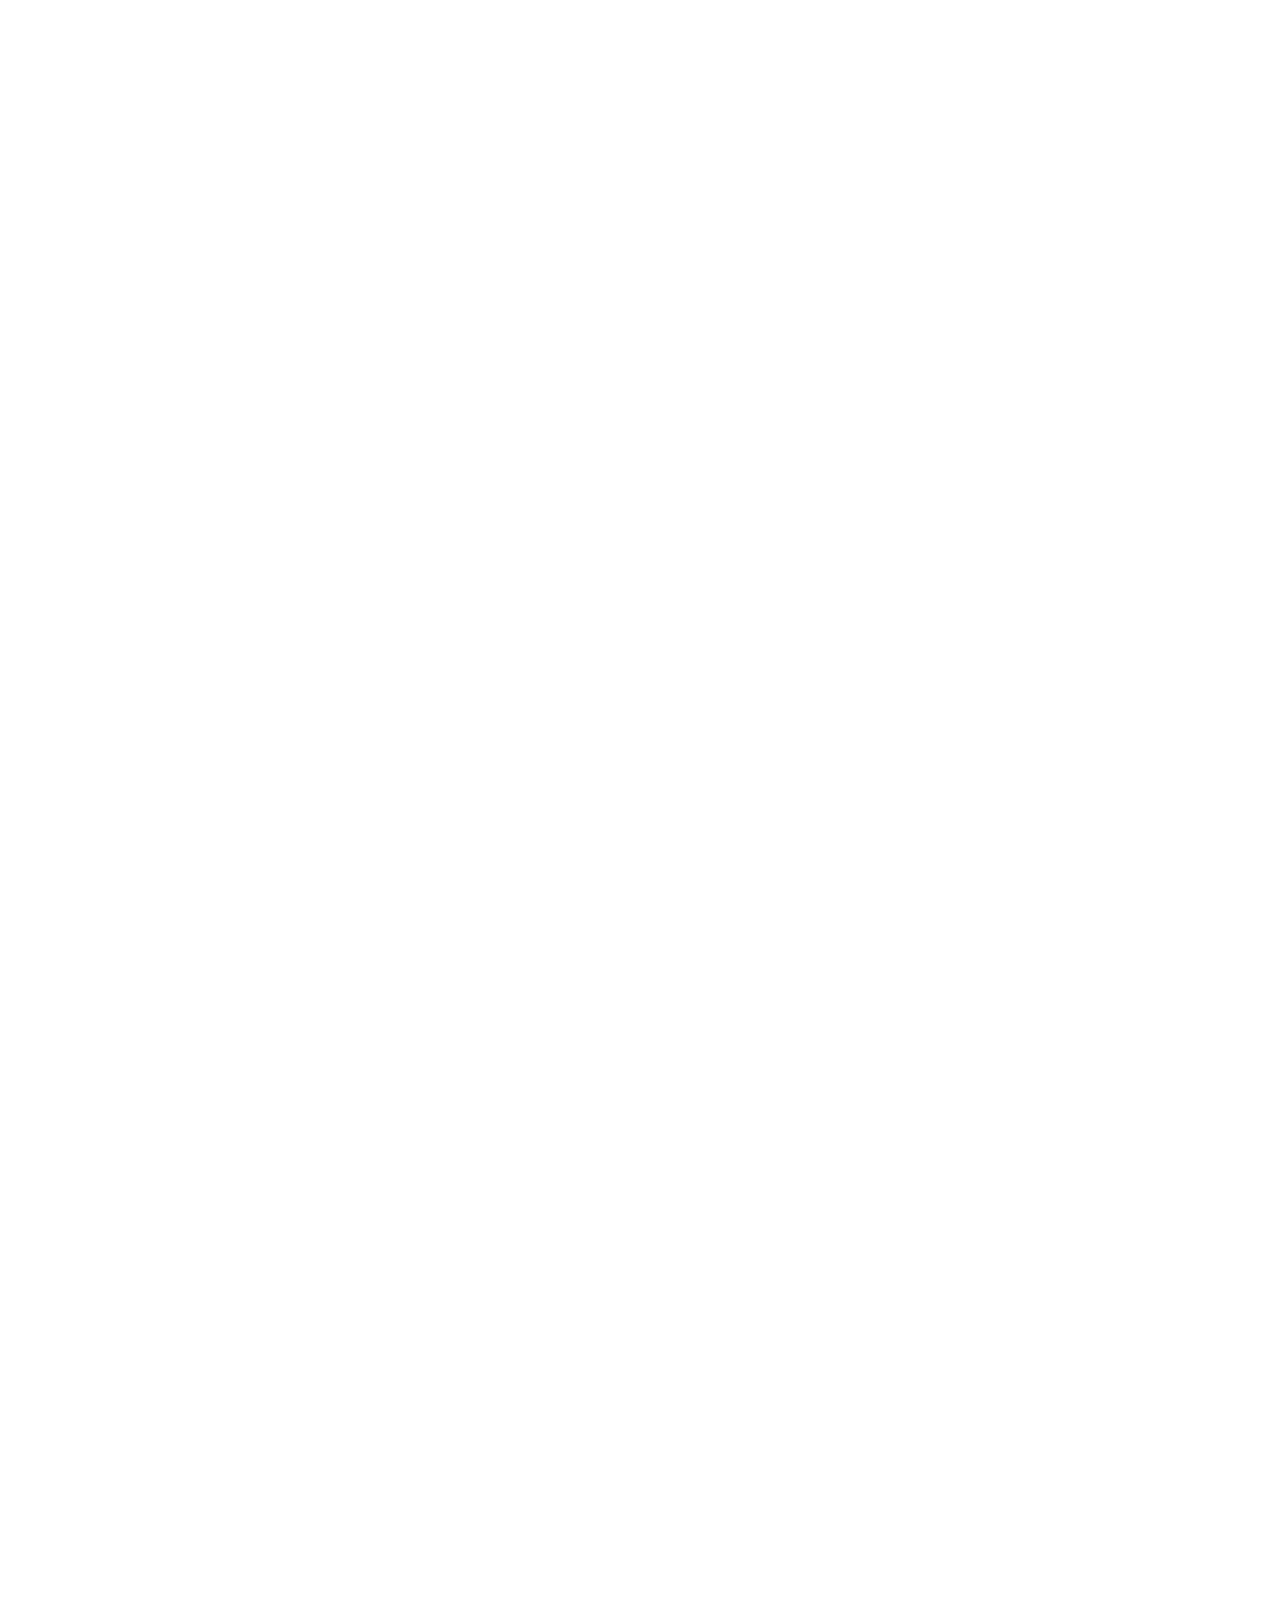
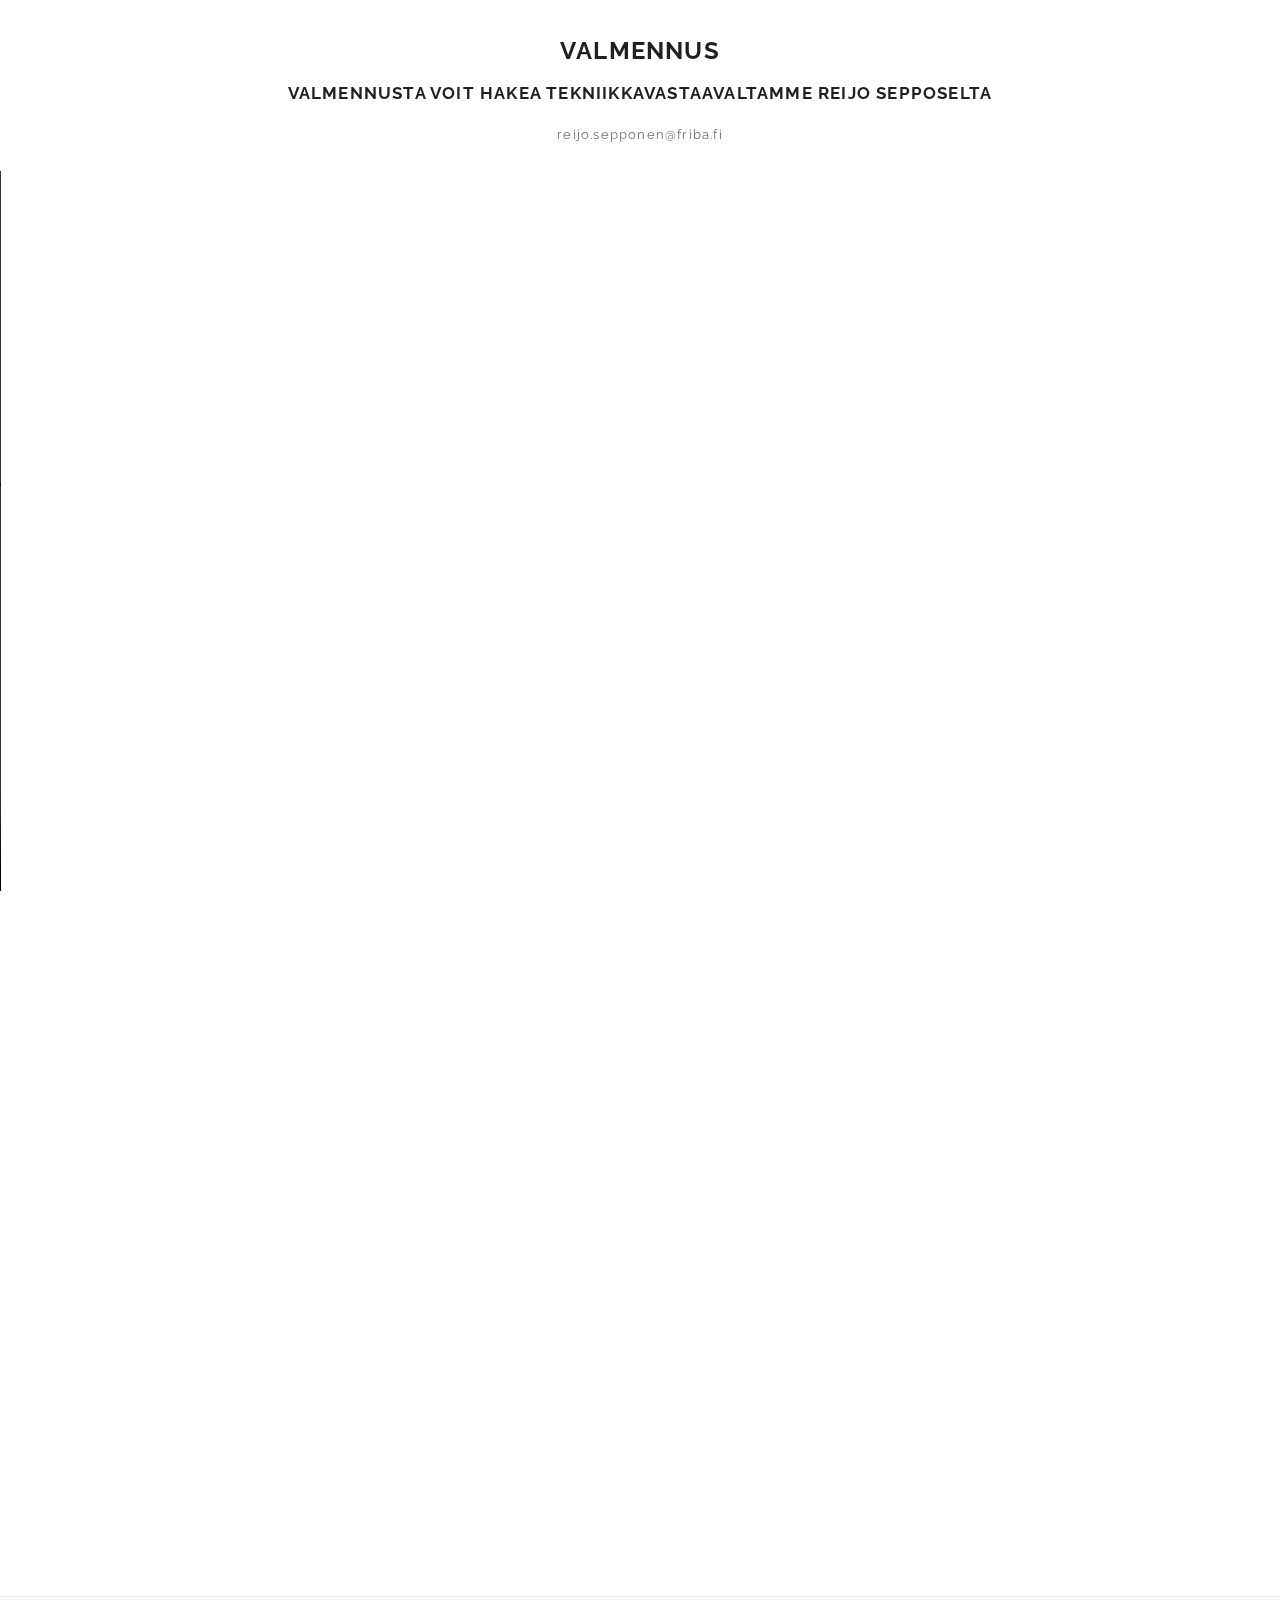
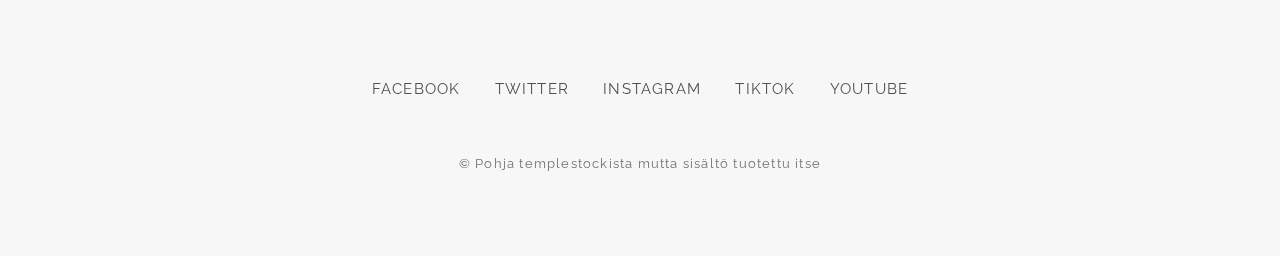
==== commit 69e3833b: "navbar changes" ====
--- a/index.html
+++ b/index.html
@@ -77,7 +77,7 @@
           <ul class="nav navbar-nav navbar-right">
             <li class="active"><a class="section-scroll" href="#wrapper">Koti</a></li>
             <li><a href="#tietoja">Tietoa meistä</a></li>
-            <li><a href="#tuotteet">Tuotteet</a></li>
+            <li><a href="#tuotteet">Henkilökunta</a></li>
             <li><a href="#kiekot">Kiekot</a></li>
             <li><a href="#contact-section">Yhteydenotto</a></li>
             <li><a href="en_index.html">EN-page</a></li>
@@ -502,6 +502,7 @@
 <div class="text-center">
   <h2>Valmennus</h2>
   <h3>Valmennusta voit hakea tekniikkavastaavaltamme Reijo Sepposelta</h3>
+  <p> reijo.sepponen@friba.fi</p> <br>
     <video width="1280" height="720" controls>
       <source src="assets/images/vid.mp4" type="video/mp4">
     Your browser does not support the video tag.
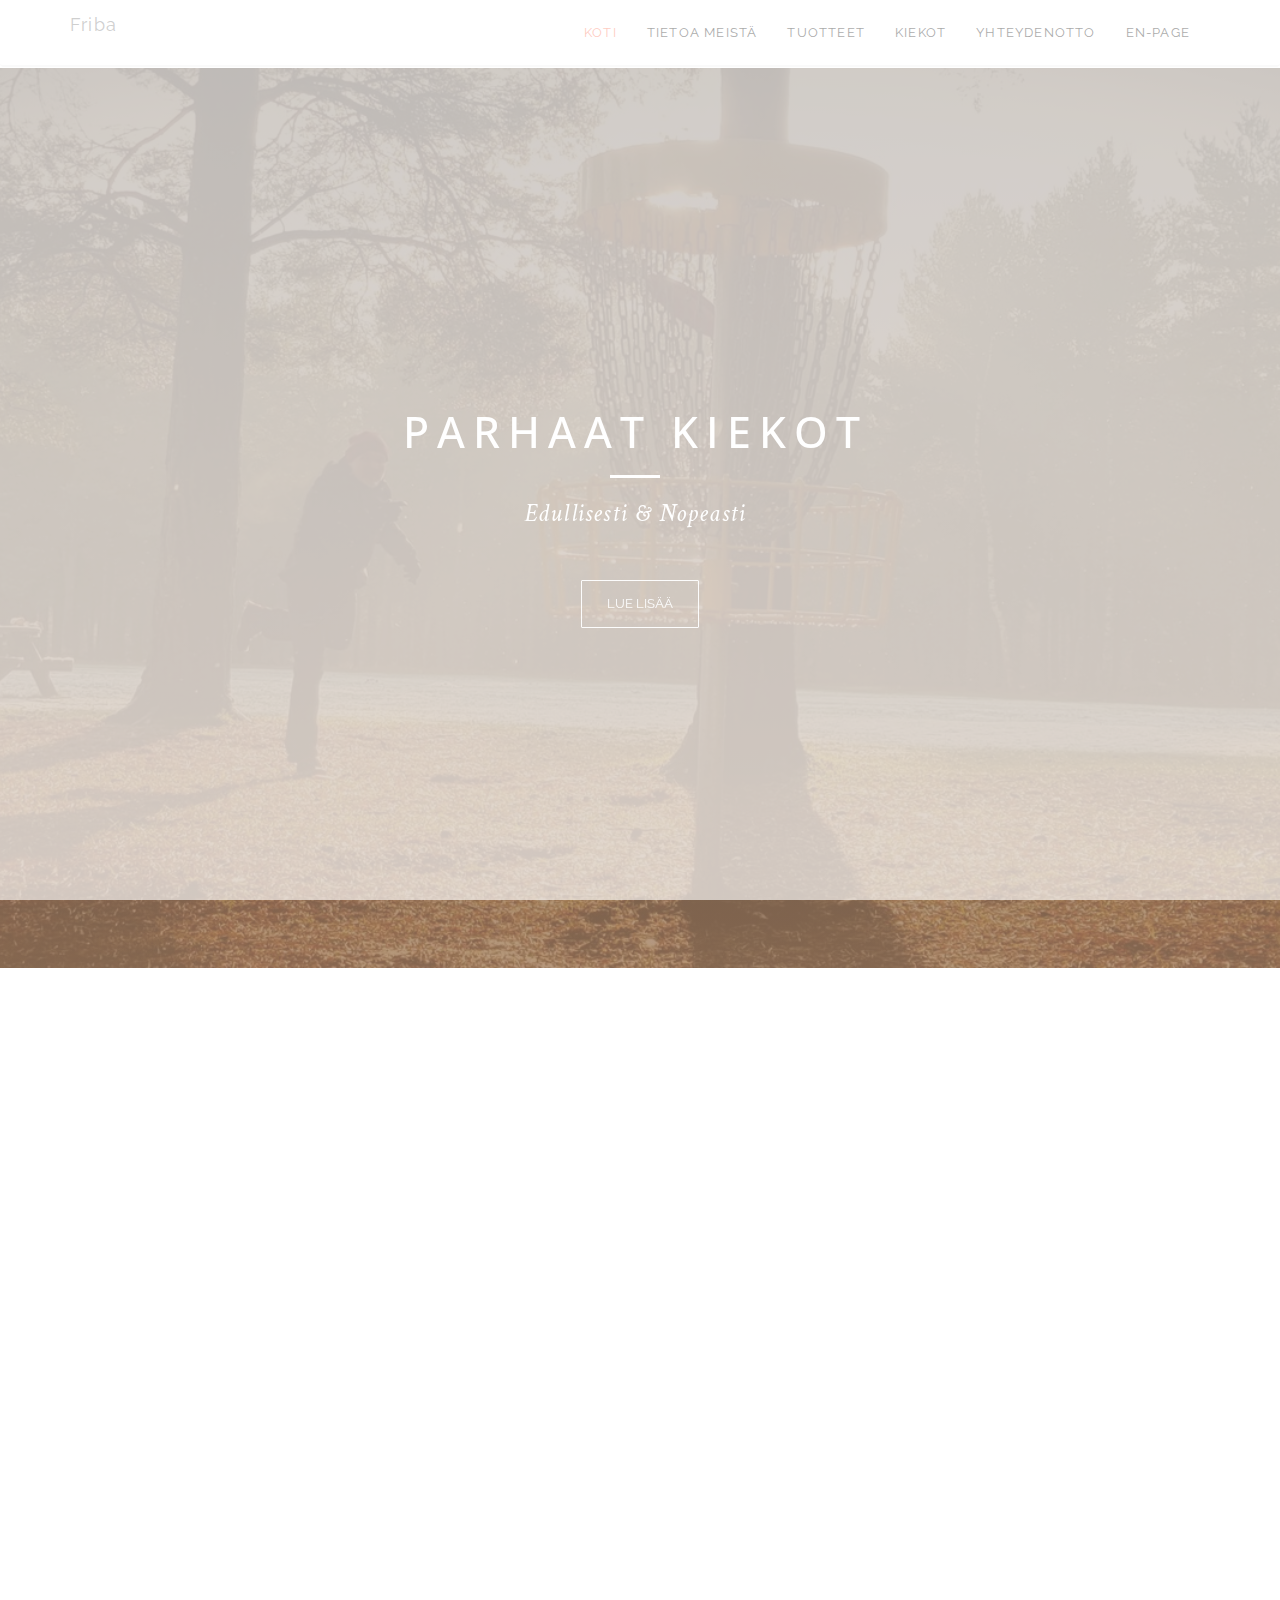
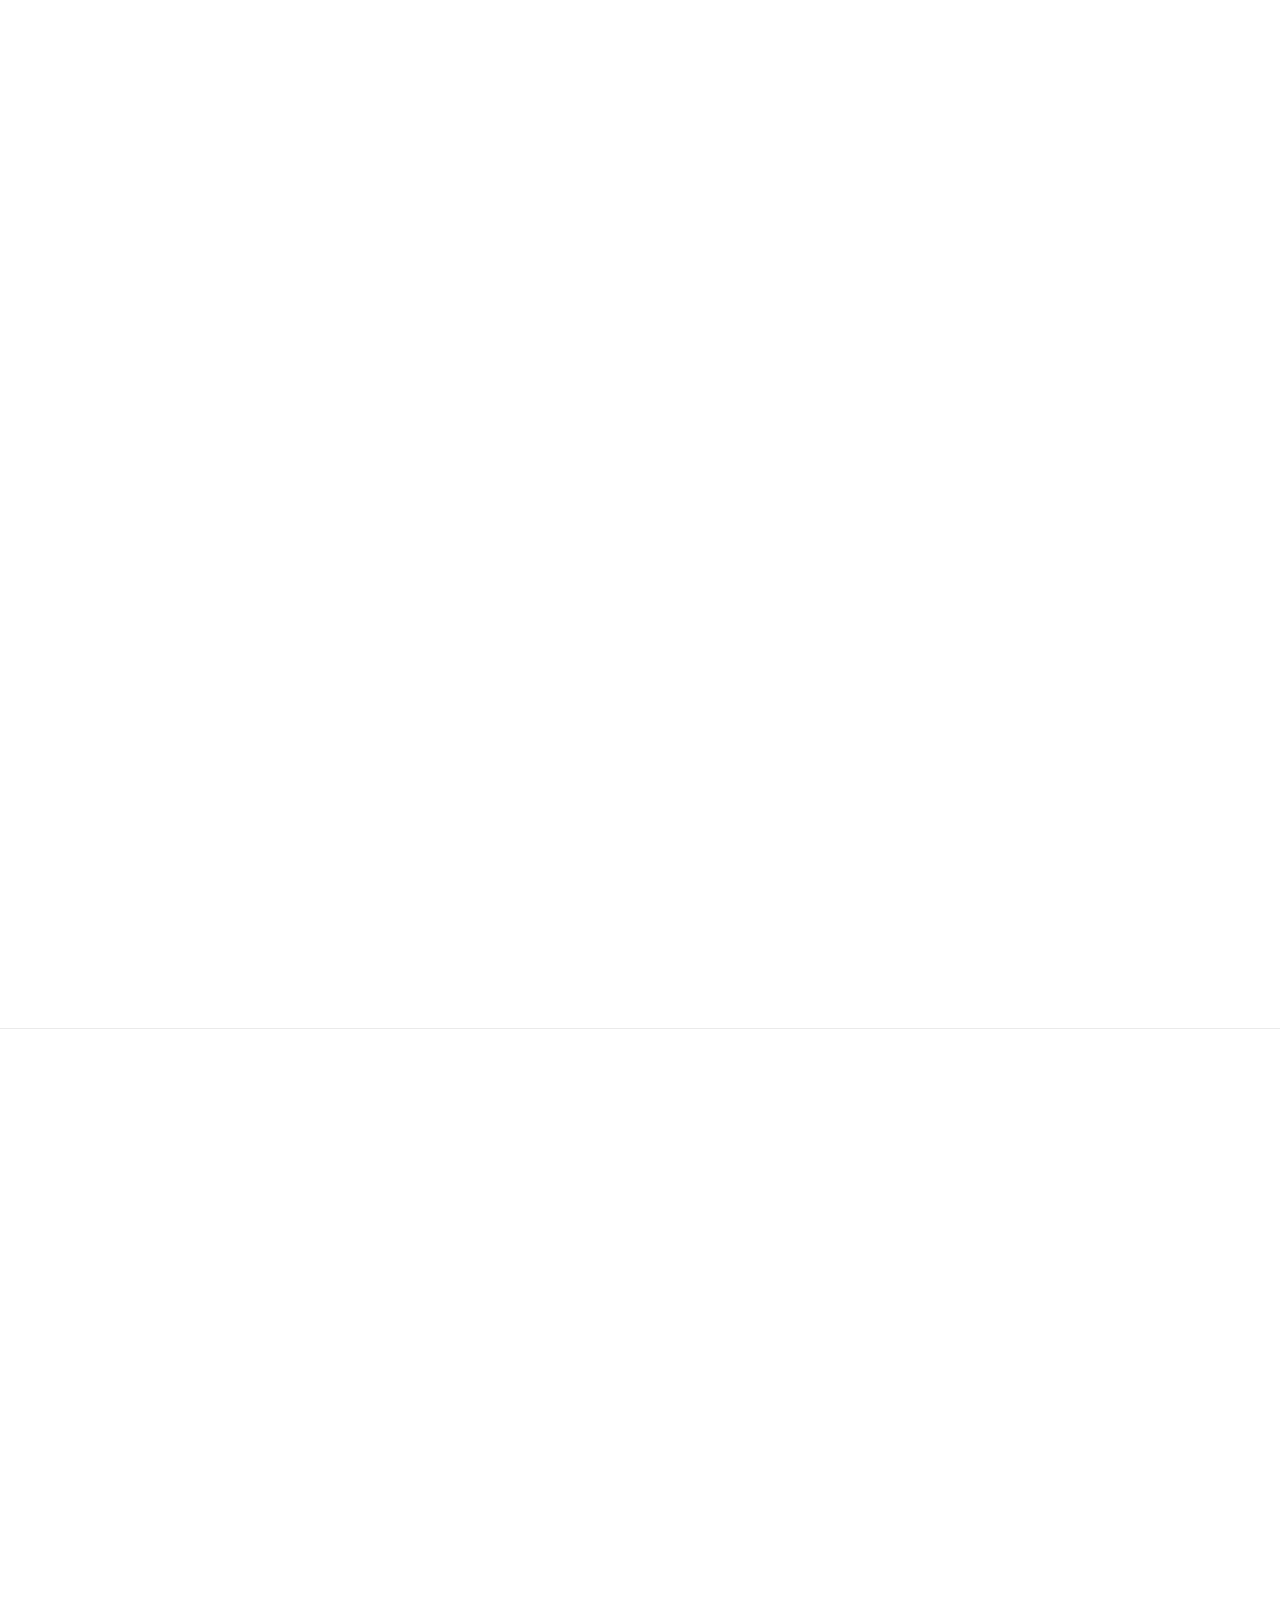
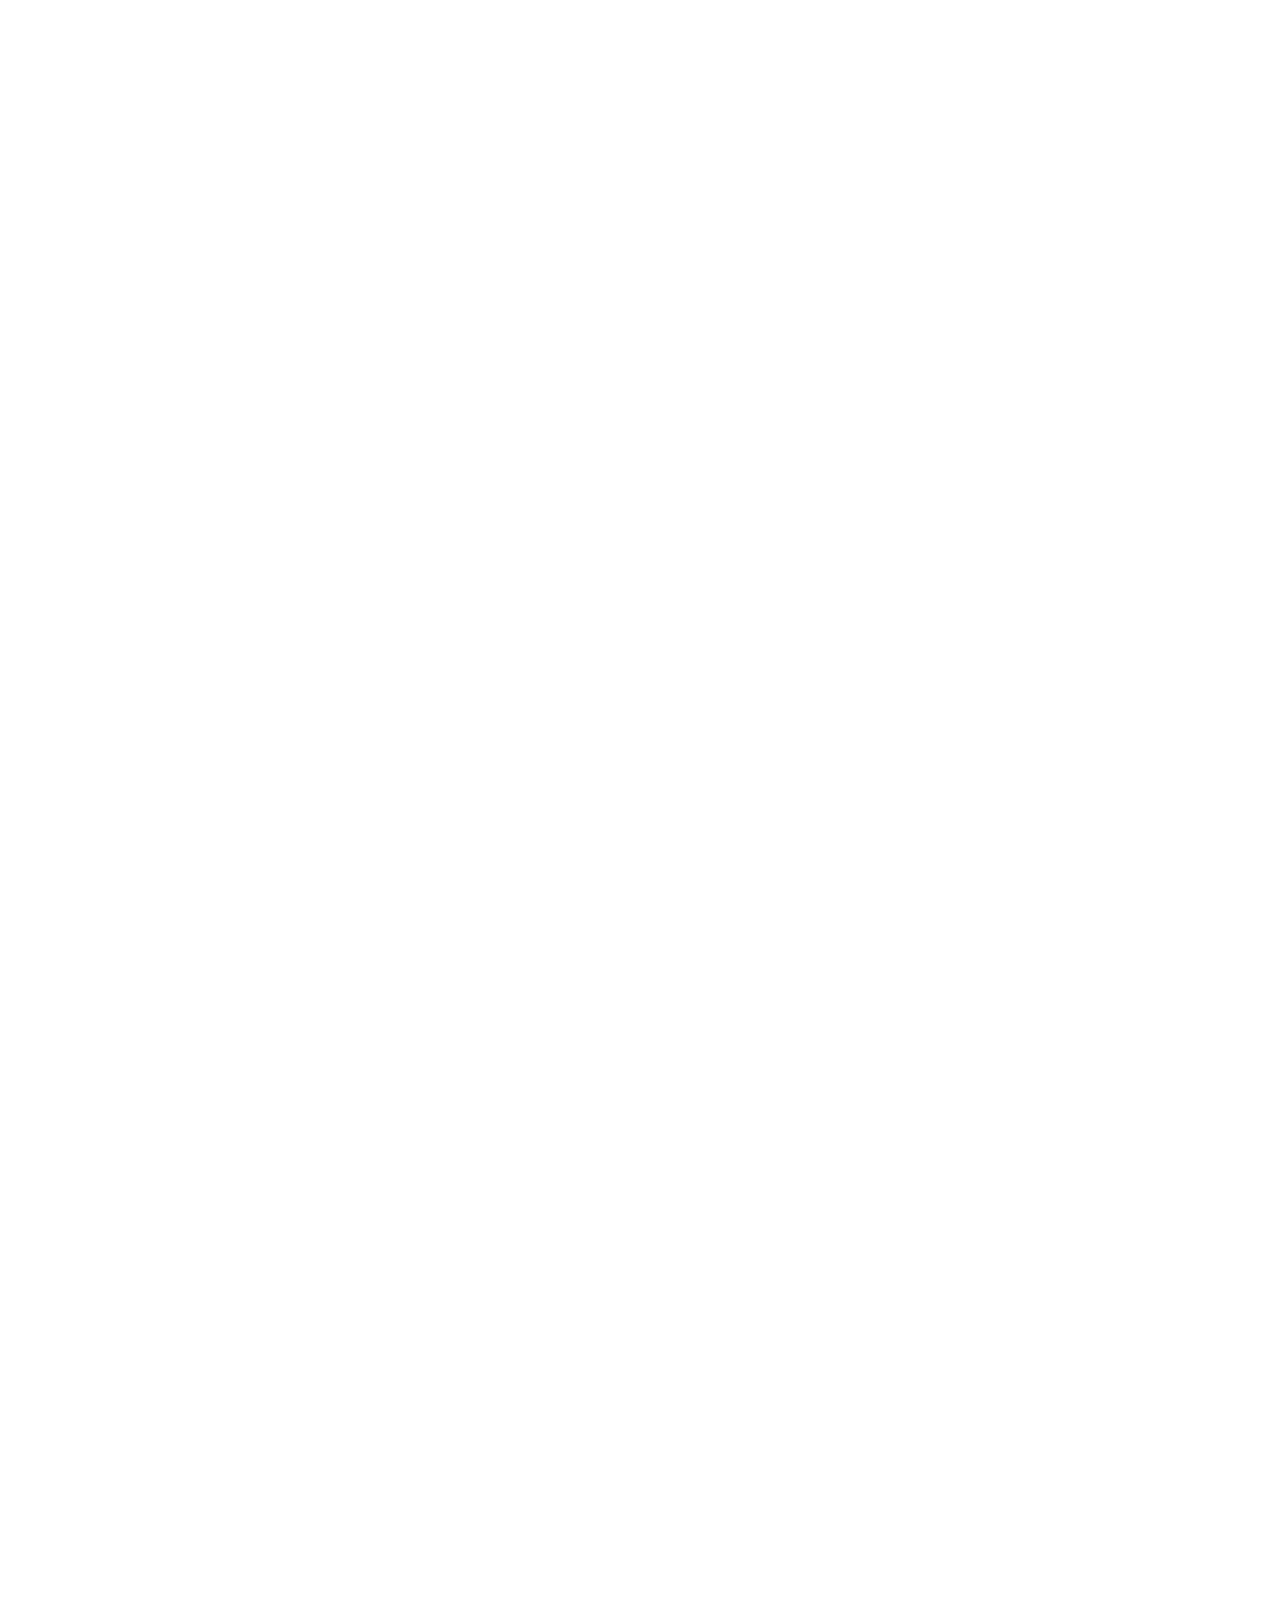
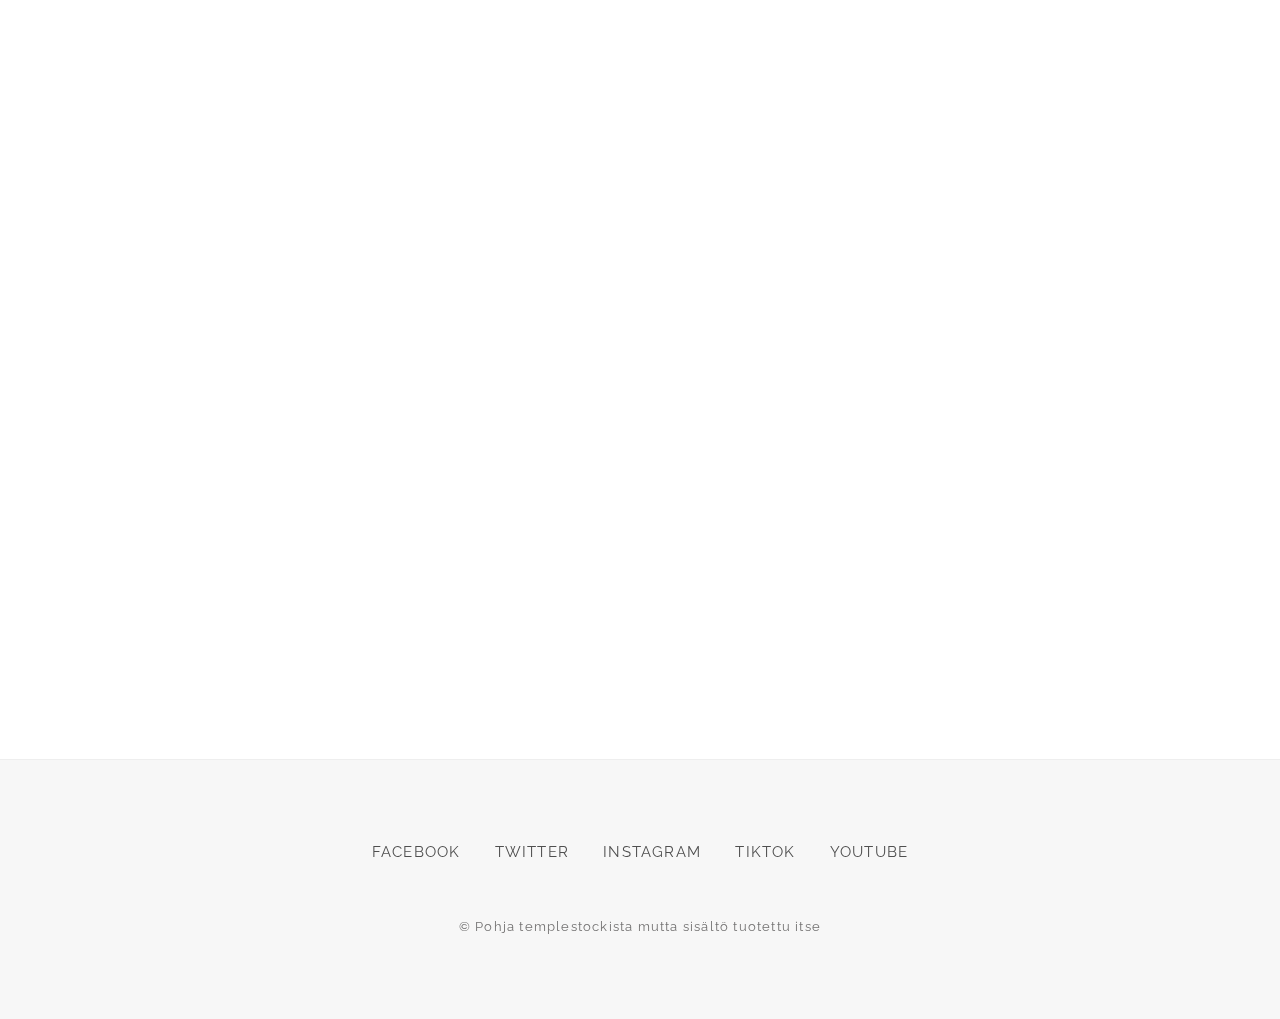
==== commit b06f4f05: "Yritys pitää navbar aina näkyvillä" ====
--- a/index.html
+++ b/index.html
@@ -60,7 +60,8 @@
 
   <!-- Navbar -->
   <header class="header">
-    <nav class="navbar navbar-default navbar-static-top">
+    <nav class="navbar navbar-default">
+      <!-- <nav class="navbar navbar-default navbar-static-top"></nav> -->
       <div class="container">
         <!-- Brand and toggle get grouped for better mobile display -->
         <div class="navbar-header">
@@ -77,7 +78,7 @@
           <ul class="nav navbar-nav navbar-right">
             <li class="active"><a class="section-scroll" href="#wrapper">Koti</a></li>
             <li><a href="#tietoja">Tietoa meistä</a></li>
-            <li><a href="#tuotteet">Henkilökunta</a></li>
+            <li><a href="#tuotteet">Tuotteet</a></li>
             <li><a href="#kiekot">Kiekot</a></li>
             <li><a href="#contact-section">Yhteydenotto</a></li>
             <li><a href="en_index.html">EN-page</a></li>
@@ -172,8 +173,9 @@
                   <div class="offer-icon">
                     <img src="assets/images/me/Jon.png" alt="Jonin kuva">
                   </div>
-                  <h4>Jon</h4>
-                  <p>Rahankäyttäjä</p>
+                  <h4>Bagit</h4>
+                  <p>Mauris eros tortor, tristique cursus porttitor et, luctus sed urna. Quisque id libero risus.
+                    Aliquam accumsan erat id sem placerat tempus.</p>
                 </div> <!-- End offer-post -->
               </div> <!-- End col-sm-4 -->
 
@@ -219,10 +221,7 @@
                     <img src="assets/images/me/Sami.png" alt="Samin kuva">
                   </div>
                   <h4>Sami Narvanmaa</h4>
-                  <p>Työntekijä, Kiekonpesijä, Kahvinkeittäjä
-                    <br>
-                    sami.narvanmaa@friba.fi
-                  </p>
+                  <p>Työntekijä, Kiekonpesijä, Kahvinkeittäjä</p>
                 </div> <!-- End offer-post -->
               </div> <!-- End col-sm-4 -->
 
@@ -498,16 +497,7 @@
       </div>
     </section>
     <!-- End Kiekot -->
-  
-<div class="text-center">
-  <h2>Valmennus</h2>
-  <h3>Valmennusta voit hakea tekniikkavastaavaltamme Reijo Sepposelta</h3>
-  <p> reijo.sepponen@friba.fi</p> <br>
-    <video width="1280" height="720" controls>
-      <source src="assets/images/vid.mp4" type="video/mp4">
-    Your browser does not support the video tag.
-    </video>
-  </div>
+
     <!-- Contact-section
     ================================================== -->
     <section>
--- a/assets/css/style.css
+++ b/assets/css/style.css
@@ -42,7 +42,7 @@
       -Sidebar
       -About widget
       -Tags
-      -Recent Posts 
+      -Recent Posts
   21. App landing page
   22. Coming soon page
   23. Personal page
@@ -148,7 +148,7 @@
 
 h2 {
   font-size: 24px;
-}  
+}
 
 h3 {
   font-size: 17px;
@@ -222,7 +222,7 @@
   outline: 0;
 }
 
-.btn-primary:hover, .btn-primary:focus, .btn-primary.focus, 
+.btn-primary:hover, .btn-primary:focus, .btn-primary.focus,
 .btn-primary:active, .btn-primary.active, .open>.dropdown-toggle.btn-primary {
   color: #fff;
   background-color: #000;
@@ -352,7 +352,7 @@
 
 /***********************************************************************************************/
 /* =Preloader */
-/***********************************************************************************************/ 
+/***********************************************************************************************/
 
 #preloader {
   background-color: #FFF;
@@ -387,8 +387,9 @@
   border: none;
   width: 100%;
   margin-bottom: 0;
-  position: absolute;
+  position: fixed;
   top: 0;
+  z-index: 99;
   border-bottom: 2px solid #f0f0f0;
 }
 .navbar.active {
@@ -411,7 +412,7 @@
   transition: color .3s ease-in-out;
 }
 
-.navbar-default .navbar-nav > .active > a, .navbar-default .navbar-nav > .active > a:hover, .navbar-default .navbar-nav > 
+.navbar-default .navbar-nav > .active > a, .navbar-default .navbar-nav > .active > a:hover, .navbar-default .navbar-nav >
 .active > a:focus {
   background: transparent;
   color: #fc6e51;
@@ -1513,7 +1514,7 @@
 .post-meta p span.author:after {
   padding: 0 4px 0 8px;
   content: "|";
-}  
+}
 
 h4.post-title {
   font-size: 16px;
@@ -1762,7 +1763,7 @@
 }
 
 .landing-hero {
-  background: linear-gradient(to bottom, rgba(92, 77, 66, .8) 0, rgba(163, 127, 99, 0.8) 100%), url('../images/hero-bg/landing.jpg'); 
+  background: linear-gradient(to bottom, rgba(92, 77, 66, .8) 0, rgba(163, 127, 99, 0.8) 100%), url('../images/hero-bg/landing.jpg');
   background-size: cover;
   background-position: center;
 	background-repeat: no-repeat;
@@ -2164,7 +2165,7 @@
   border-radius: 50%;
 }
 
-.pagination>.active>a, .pagination>.active>span, .pagination>.active>a:hover, .pagination>.active>span:hover, 
+.pagination>.active>a, .pagination>.active>span, .pagination>.active>a:hover, .pagination>.active>span:hover,
 .pagination>.active>a:focus, .pagination>.active>span:focus {
   background: #272B2F;
   border: 1px solid #272B2F;
@@ -2434,7 +2435,7 @@
 }
 
 /*--------------------
-  Recent Posts 
+  Recent Posts
 ----------------------*/
 
 .widget-posts-img {
@@ -2711,7 +2712,7 @@
 }
 .soon-countdown div span {
   width: 150px;
-  display: block;     
+  display: block;
 }
 .soon-countdown div span:first-child {
   height: 78px;
@@ -3068,7 +3069,7 @@
 }
 
 @media screen and (max-width: 640px) {
-  
+
   h1, .h1 {
     font-size: 40px;
   }
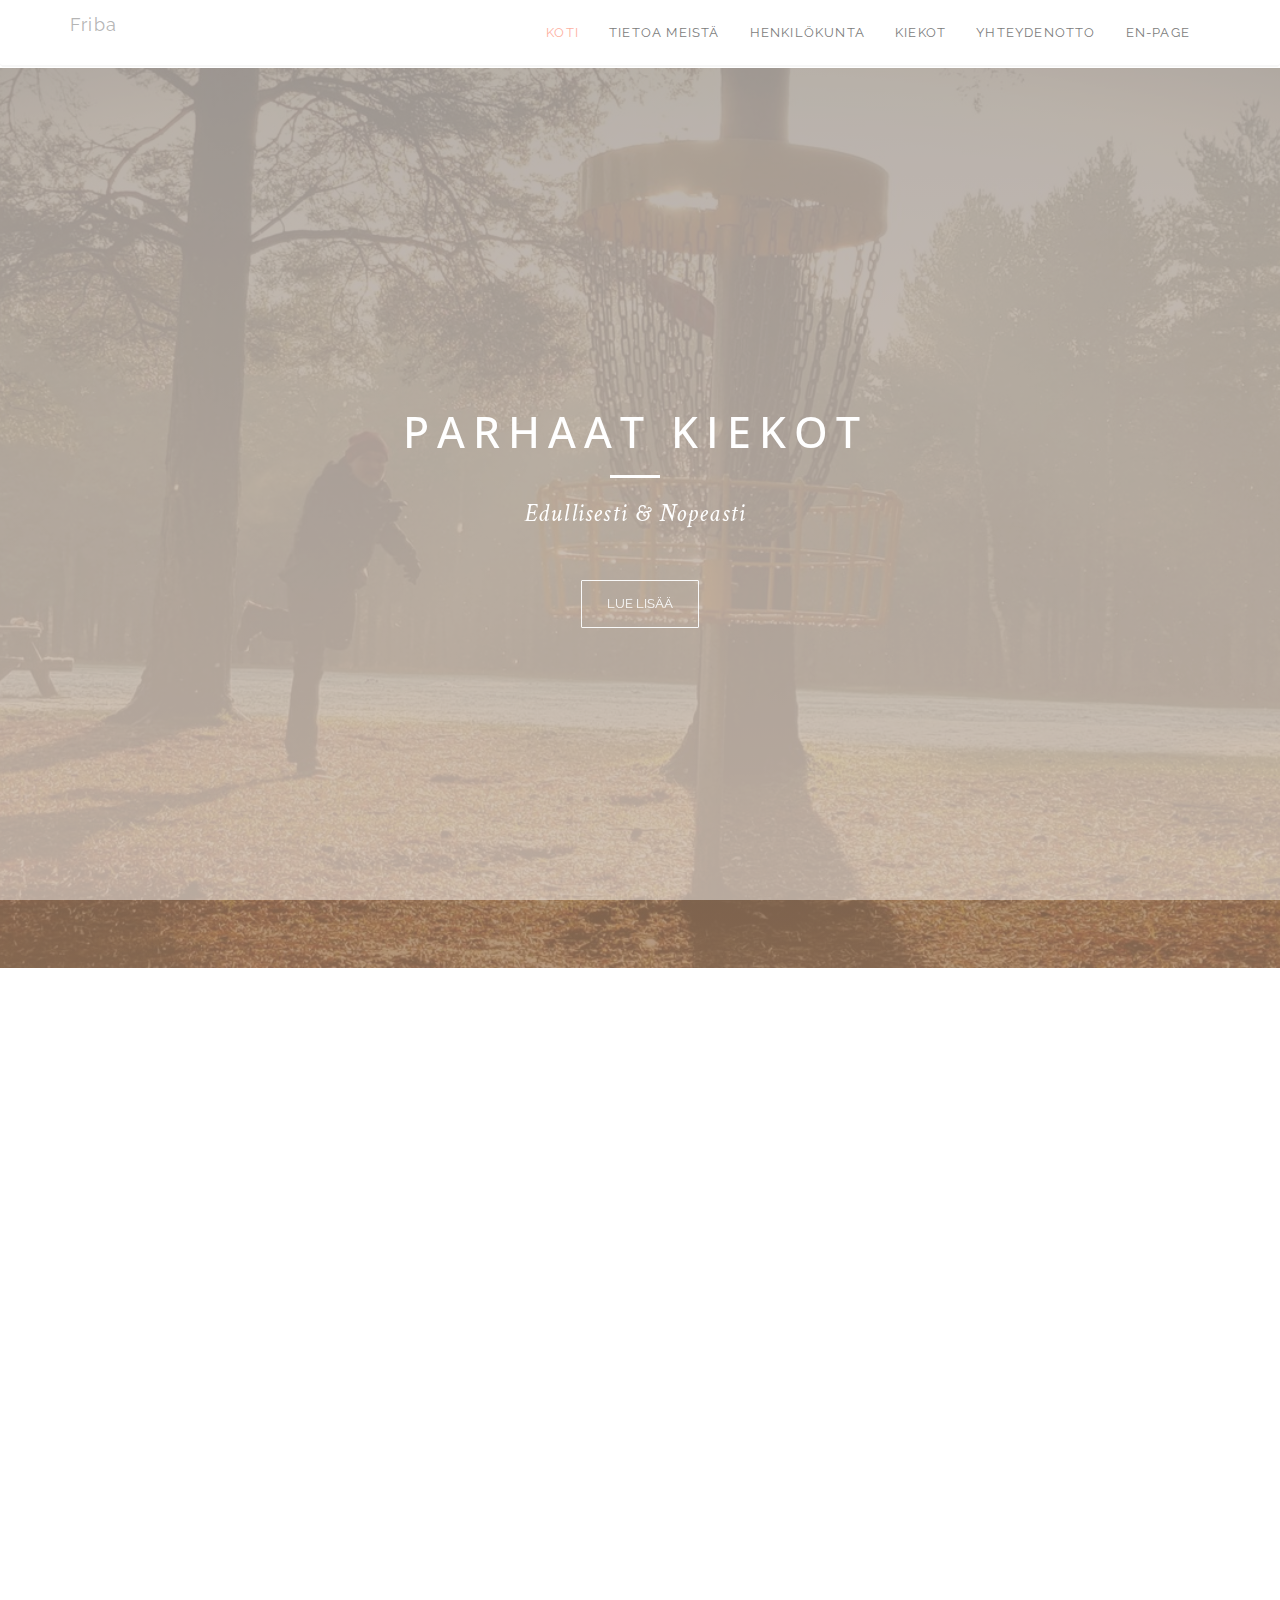
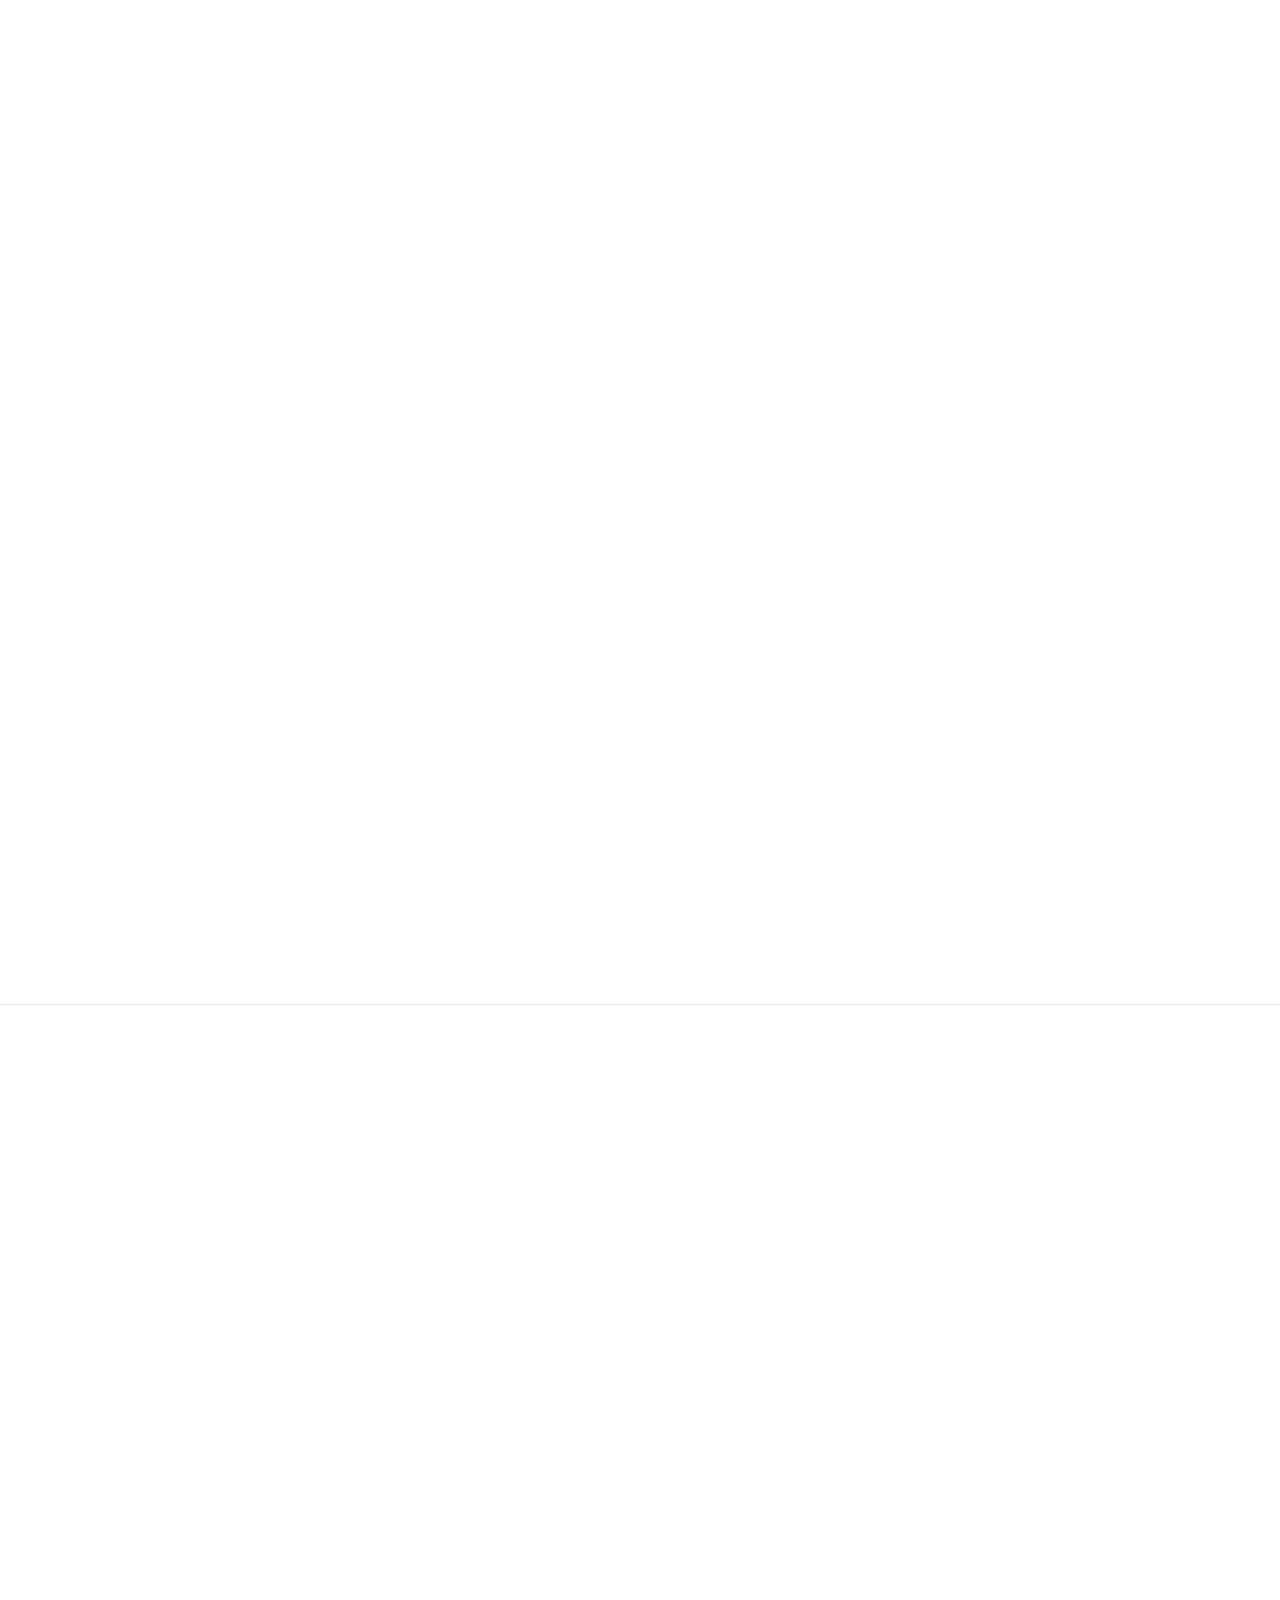
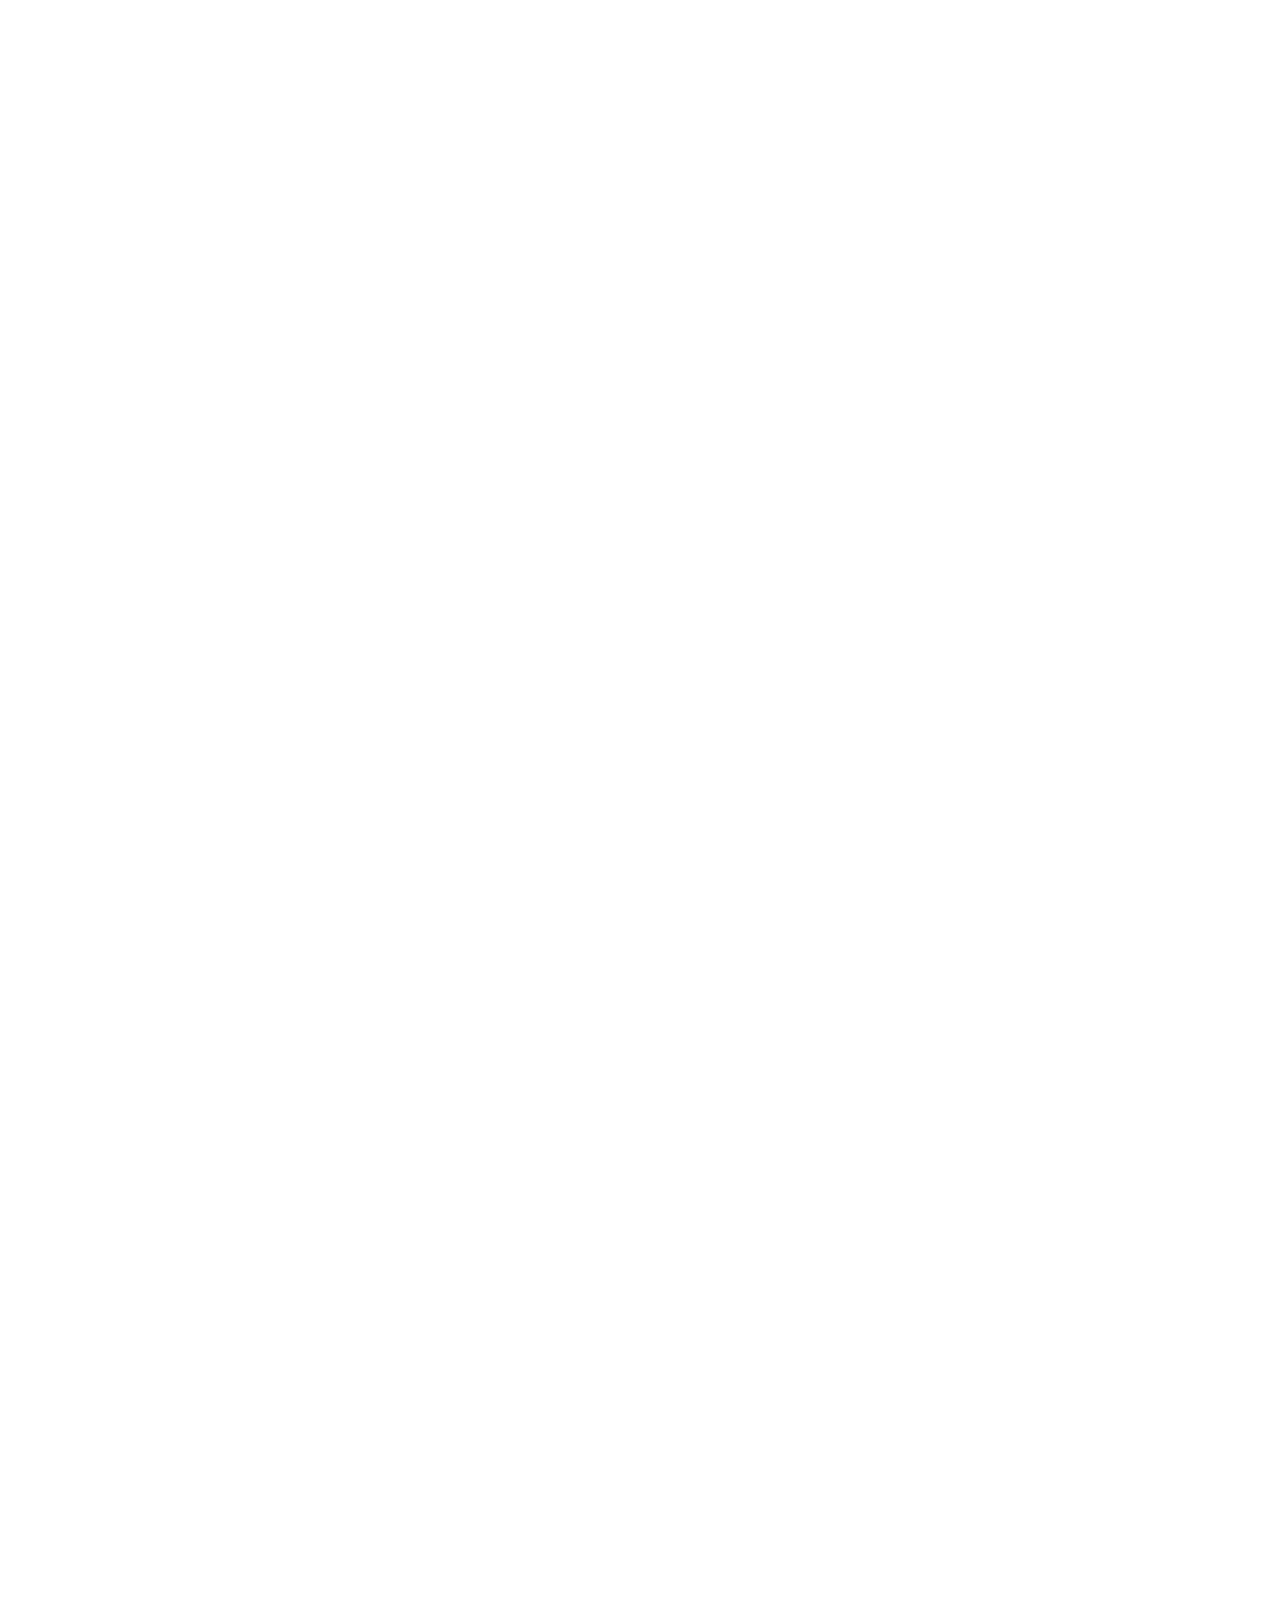
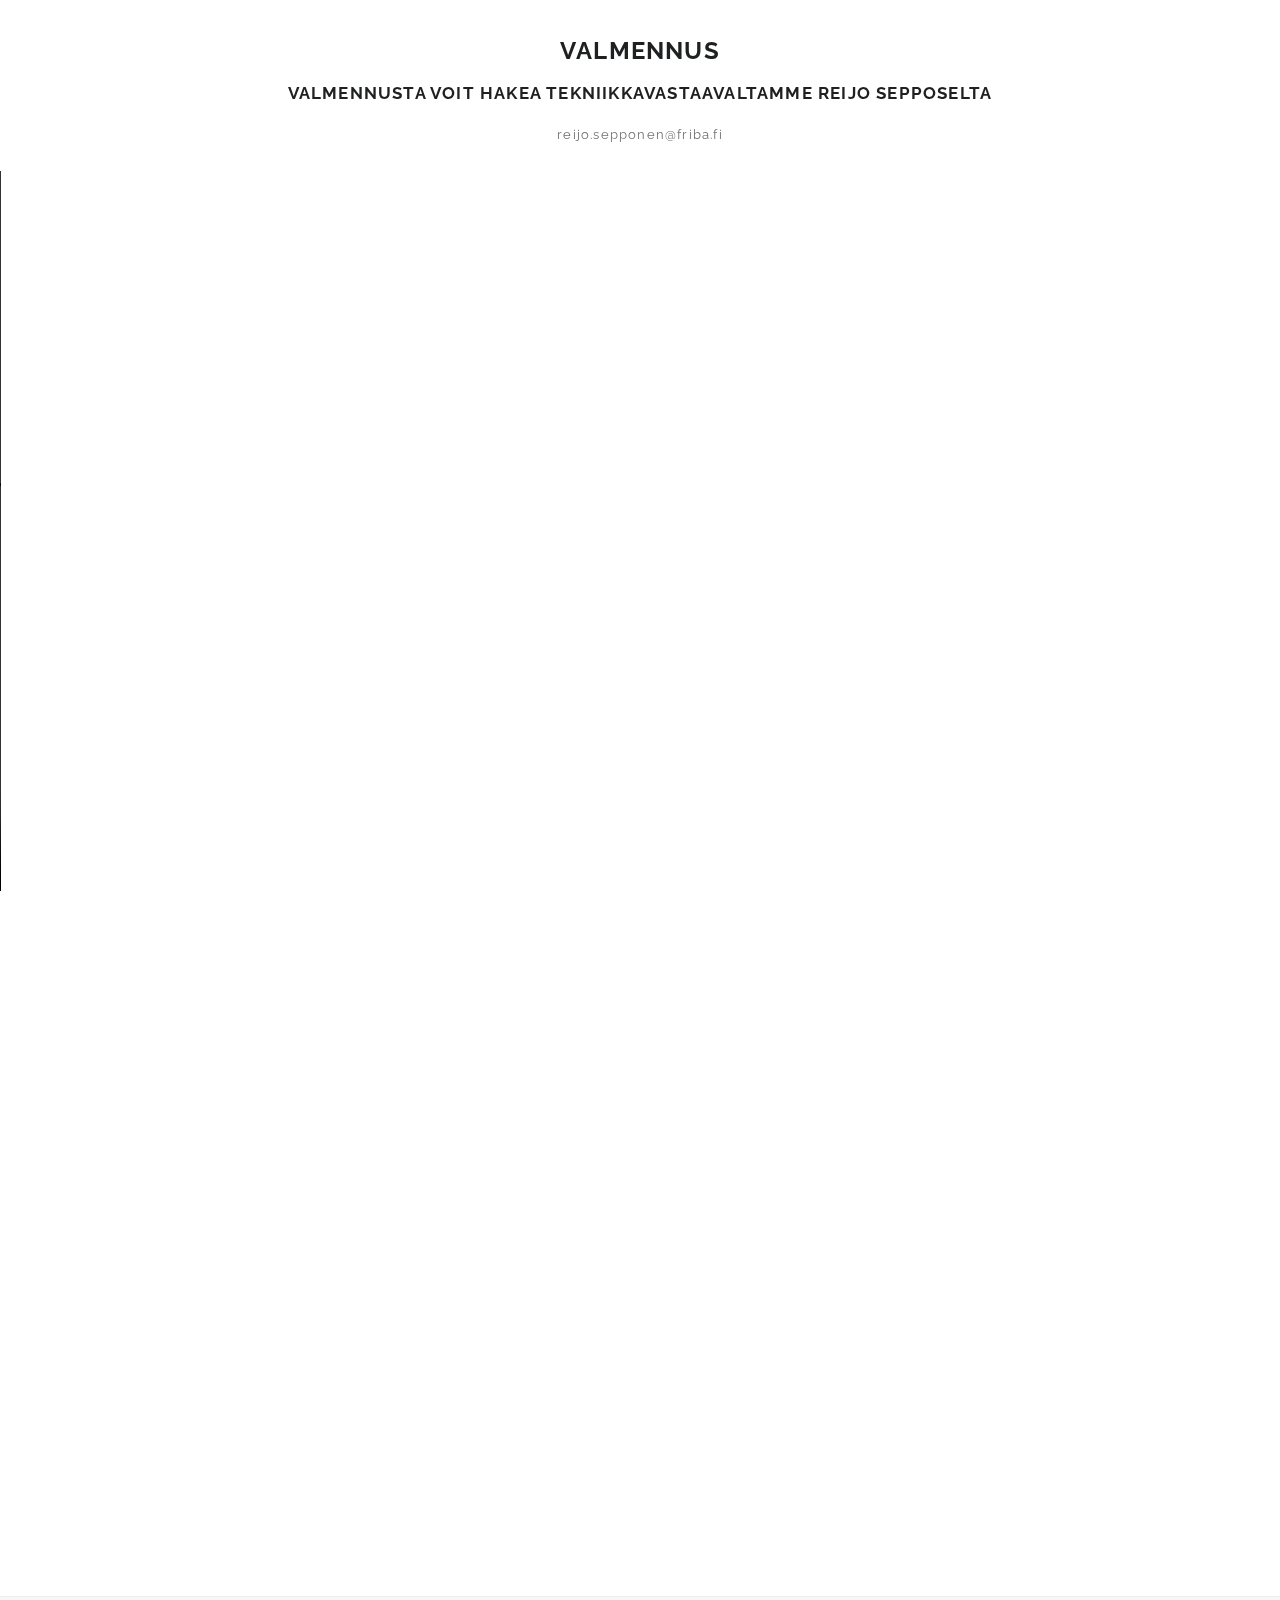
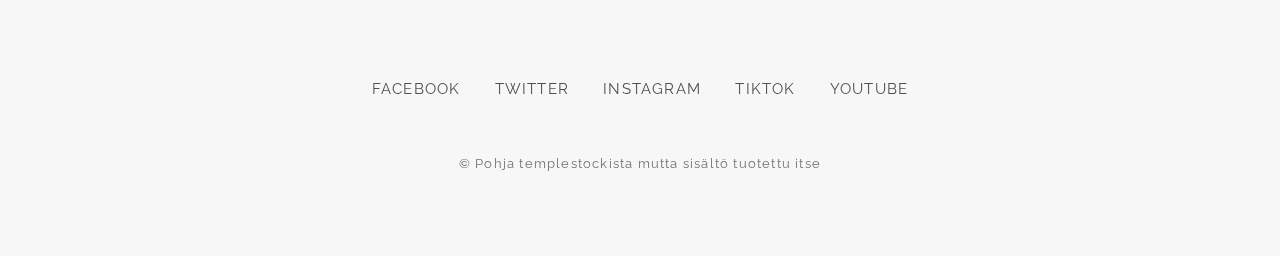
==== commit 832cea0a: "Merge branch 'main' of https://github.com/GitJonS/projekti-ryhma-12" ====
--- a/index.html
+++ b/index.html
@@ -78,7 +78,7 @@
           <ul class="nav navbar-nav navbar-right">
             <li class="active"><a class="section-scroll" href="#wrapper">Koti</a></li>
             <li><a href="#tietoja">Tietoa meistä</a></li>
-            <li><a href="#tuotteet">Tuotteet</a></li>
+            <li><a href="#tuotteet">Henkilökunta</a></li>
             <li><a href="#kiekot">Kiekot</a></li>
             <li><a href="#contact-section">Yhteydenotto</a></li>
             <li><a href="en_index.html">EN-page</a></li>
@@ -173,9 +173,8 @@
                   <div class="offer-icon">
                     <img src="assets/images/me/Jon.png" alt="Jonin kuva">
                   </div>
-                  <h4>Bagit</h4>
-                  <p>Mauris eros tortor, tristique cursus porttitor et, luctus sed urna. Quisque id libero risus.
-                    Aliquam accumsan erat id sem placerat tempus.</p>
+                  <h4>Jon</h4>
+                  <p>Rahankäyttäjä</p>
                 </div> <!-- End offer-post -->
               </div> <!-- End col-sm-4 -->
 
@@ -221,7 +220,10 @@
                     <img src="assets/images/me/Sami.png" alt="Samin kuva">
                   </div>
                   <h4>Sami Narvanmaa</h4>
-                  <p>Työntekijä, Kiekonpesijä, Kahvinkeittäjä</p>
+                  <p>Työntekijä, Kiekonpesijä, Kahvinkeittäjä
+                    <br>
+                    sami.narvanmaa@friba.fi
+                  </p>
                 </div> <!-- End offer-post -->
               </div> <!-- End col-sm-4 -->
 
@@ -497,7 +499,16 @@
       </div>
     </section>
     <!-- End Kiekot -->
-
+  
+<div class="text-center">
+  <h2>Valmennus</h2>
+  <h3>Valmennusta voit hakea tekniikkavastaavaltamme Reijo Sepposelta</h3>
+  <p> reijo.sepponen@friba.fi</p> <br>
+    <video width="1280" height="720" controls>
+      <source src="assets/images/vid.mp4" type="video/mp4">
+    Your browser does not support the video tag.
+    </video>
+  </div>
     <!-- Contact-section
     ================================================== -->
     <section>
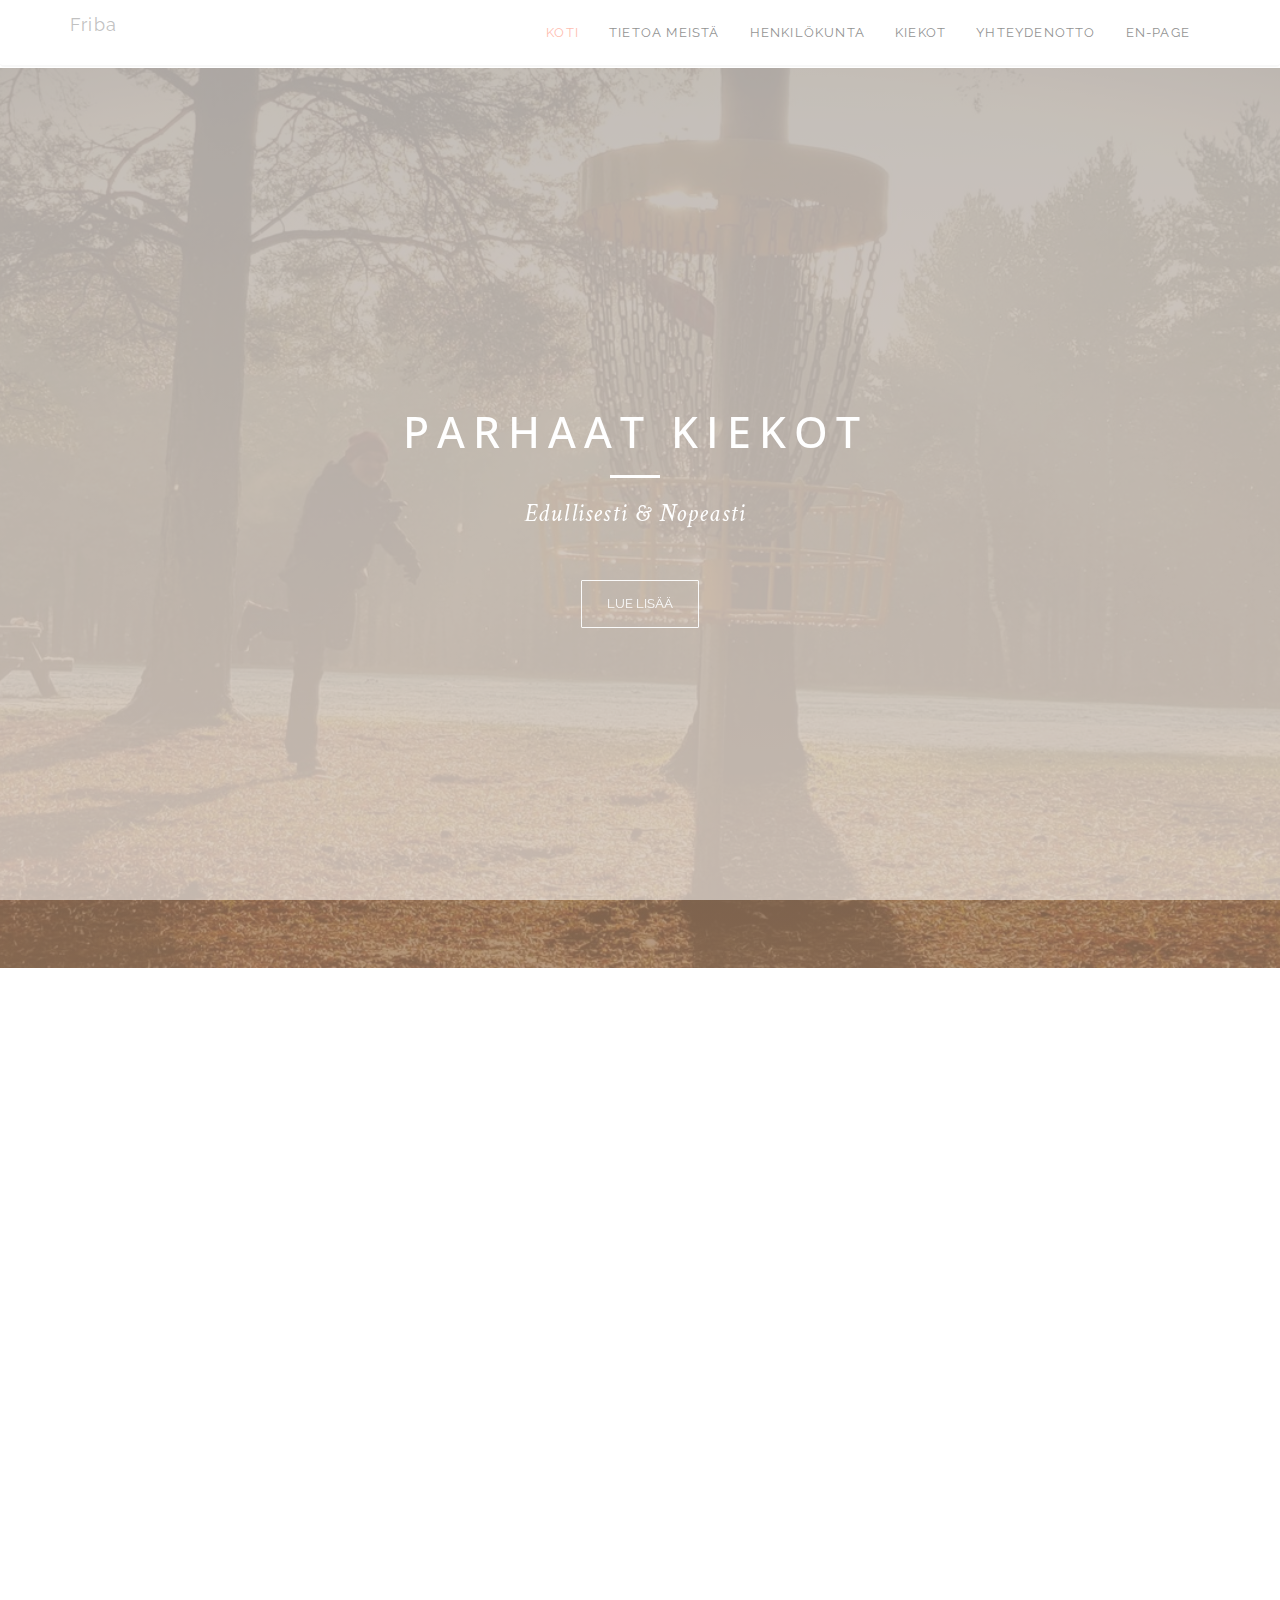
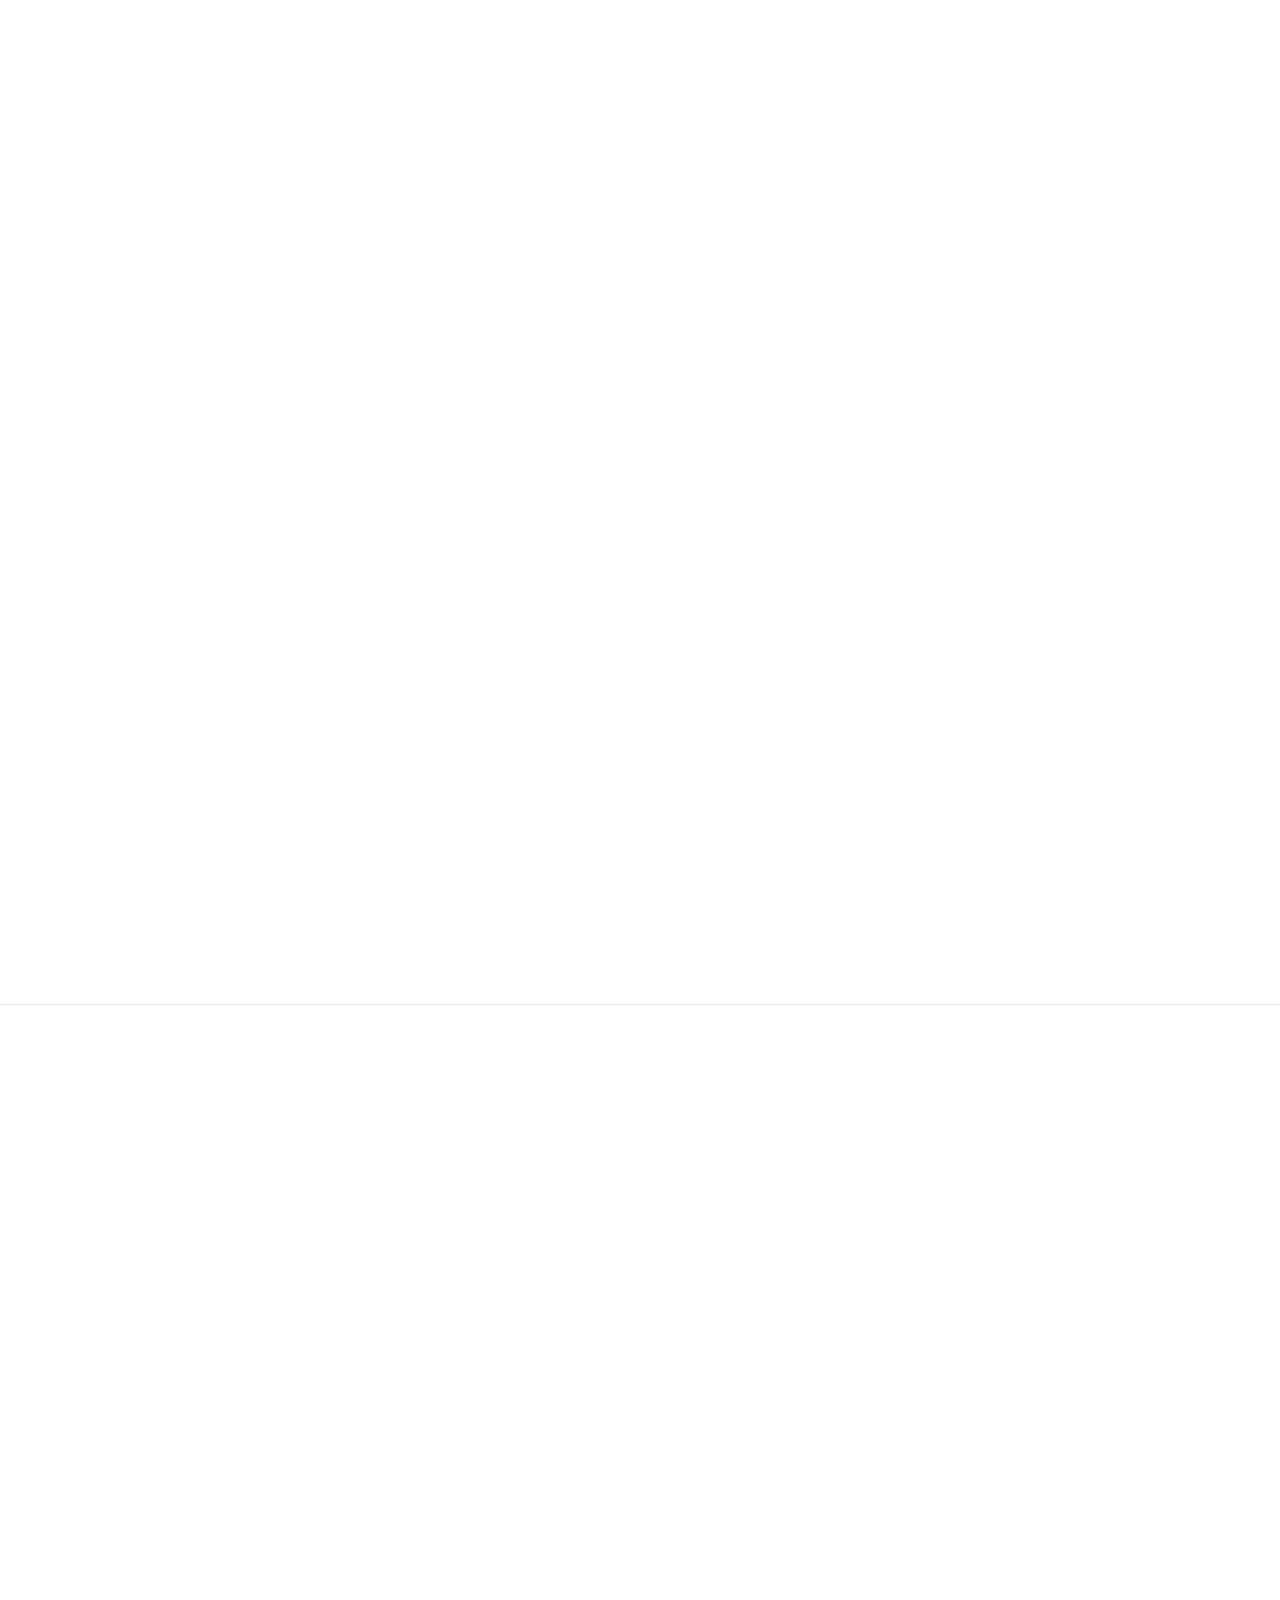
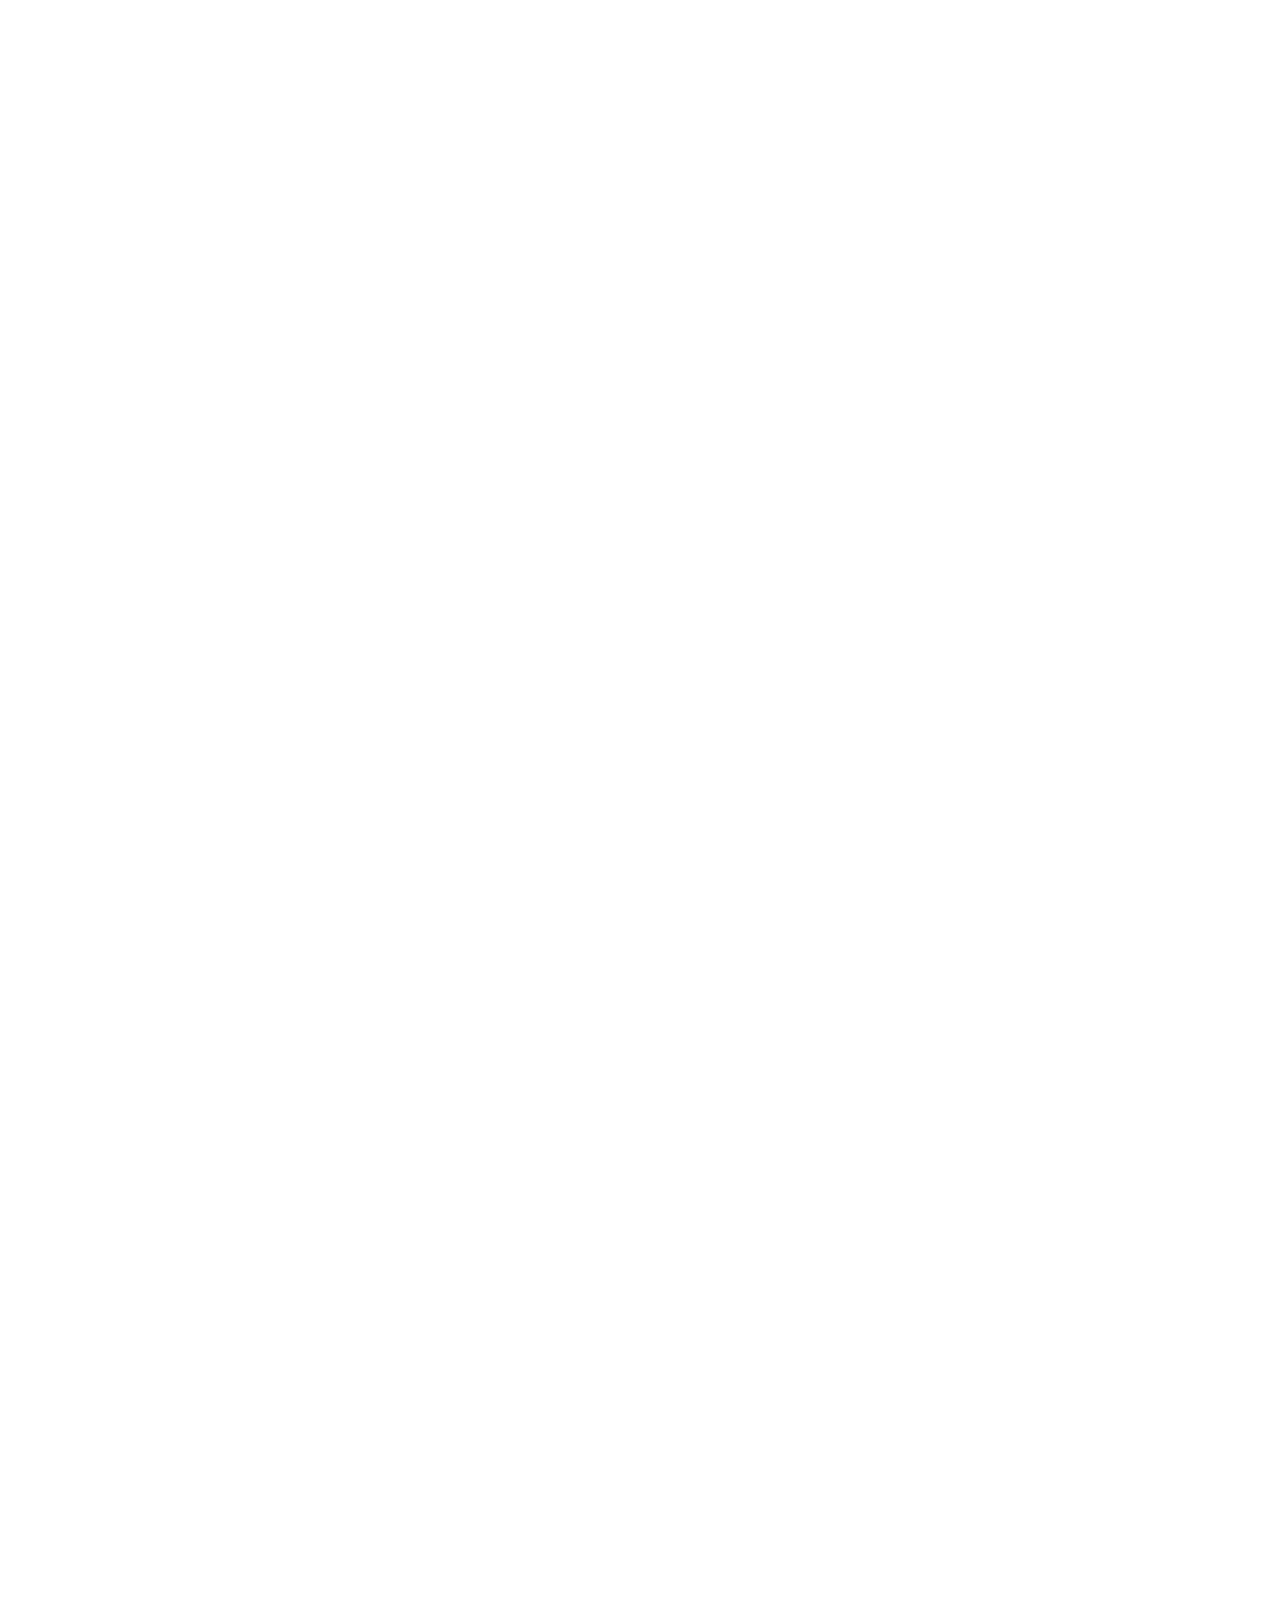
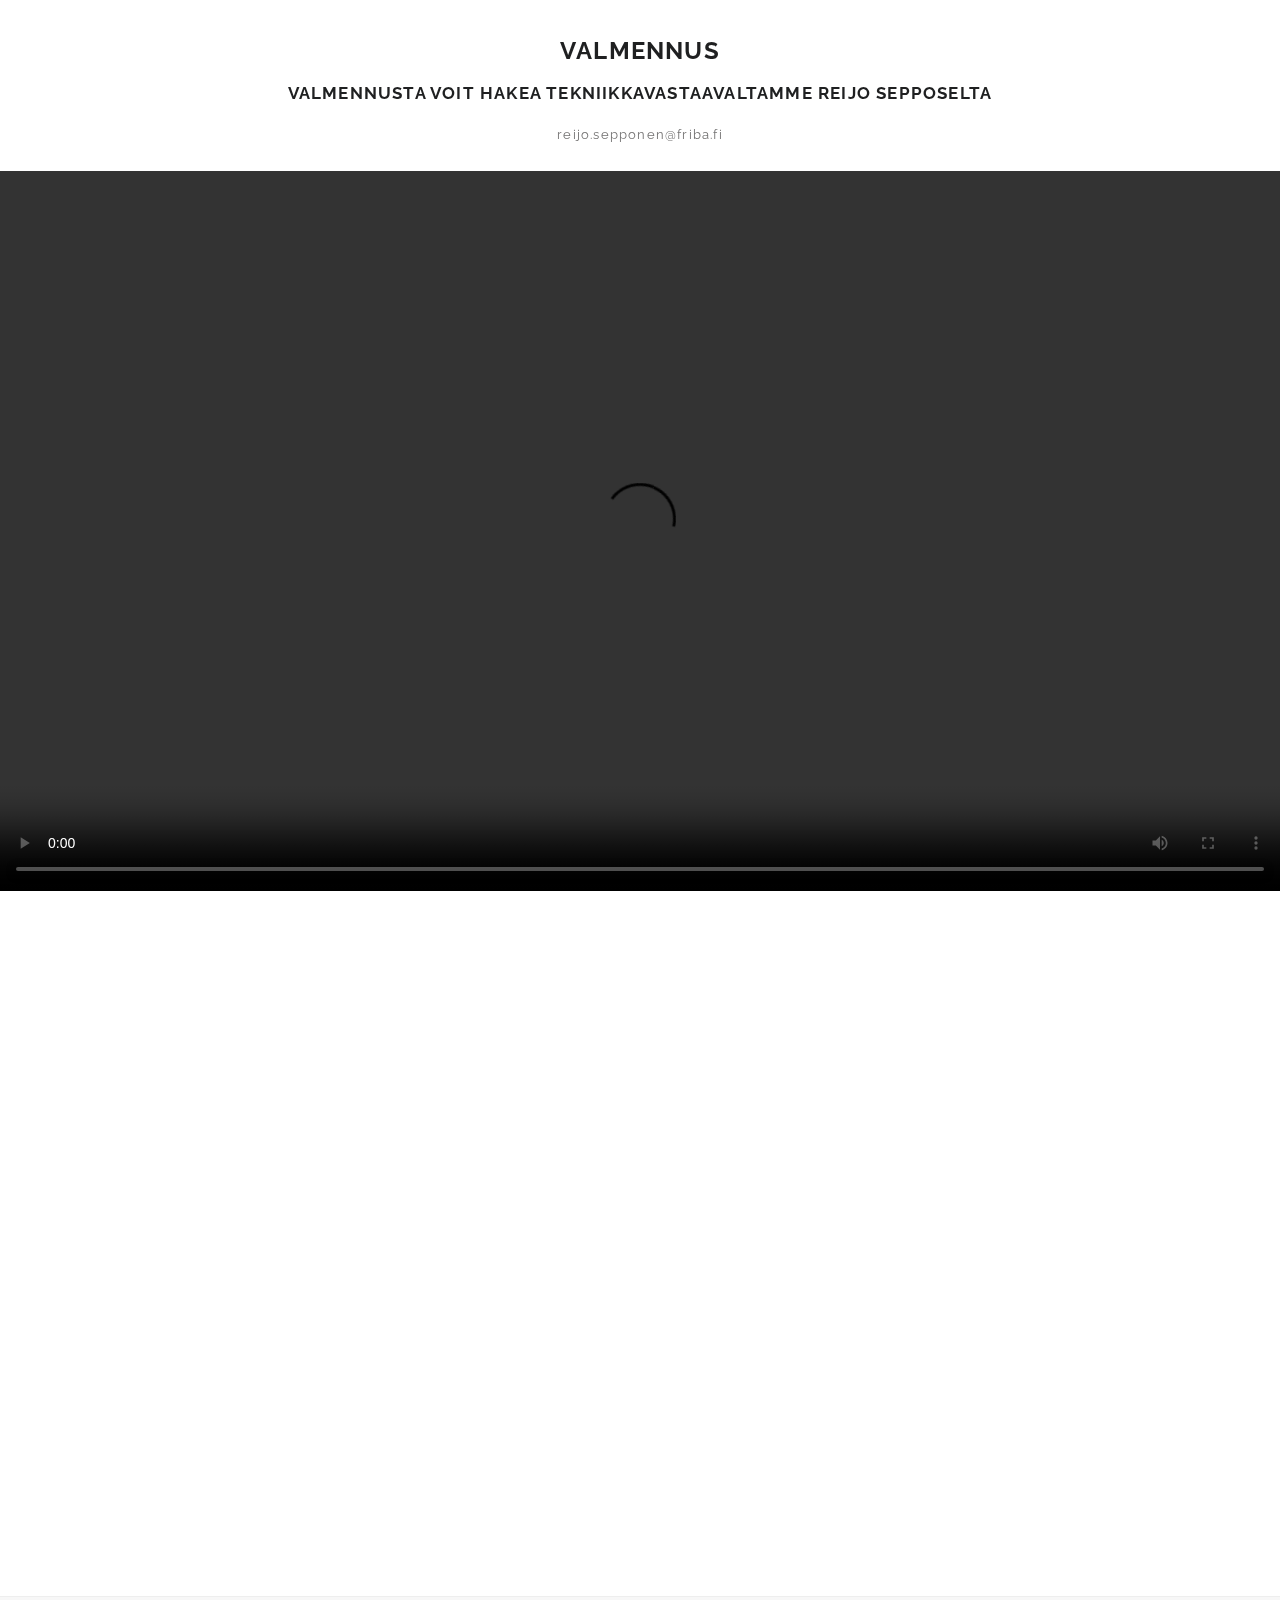
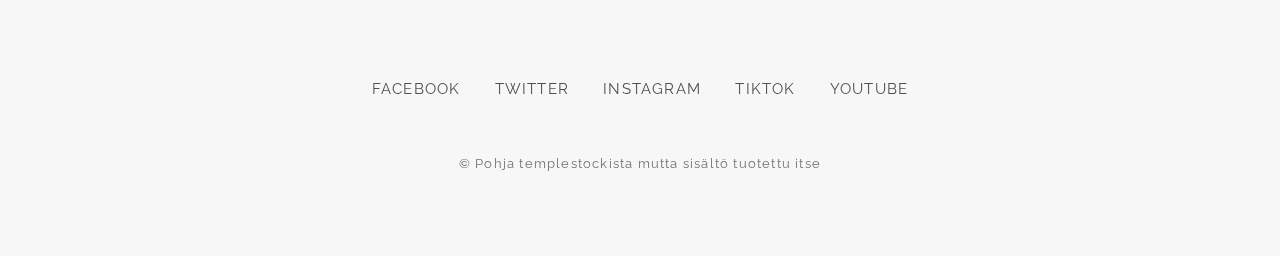
==== commit affeee36: "minor fixes" ====
--- a/index.html
+++ b/index.html
@@ -197,7 +197,7 @@
                     <img src="assets/images/me/Aaro.png" alt="Aaron kuva">
                   </div>
                   <h4>Aaro Tukia</h4>
-                  <p>Kiekonkiillottaja, rahanlaskija, aerodynamikkakonsultti <br>aaro.tukia@friba.fi</p>
+                  <p>Kiekonkiillottaja, kofeiinivastaava, aerodynamikkakonsultti <br>aaro.tukia@friba.fi</p>
 
                 </div> <!-- End offer-post -->
               </div> <!-- End col-sm-4 -->
--- a/assets/css/style.css
+++ b/assets/css/style.css
@@ -1481,6 +1481,10 @@
 .entry-image a {
   display: block;
 }
+video {
+  width: 100%;
+  height: auto;
+}
 
 .entry-image a:hover {
   opacity: 0.8;
